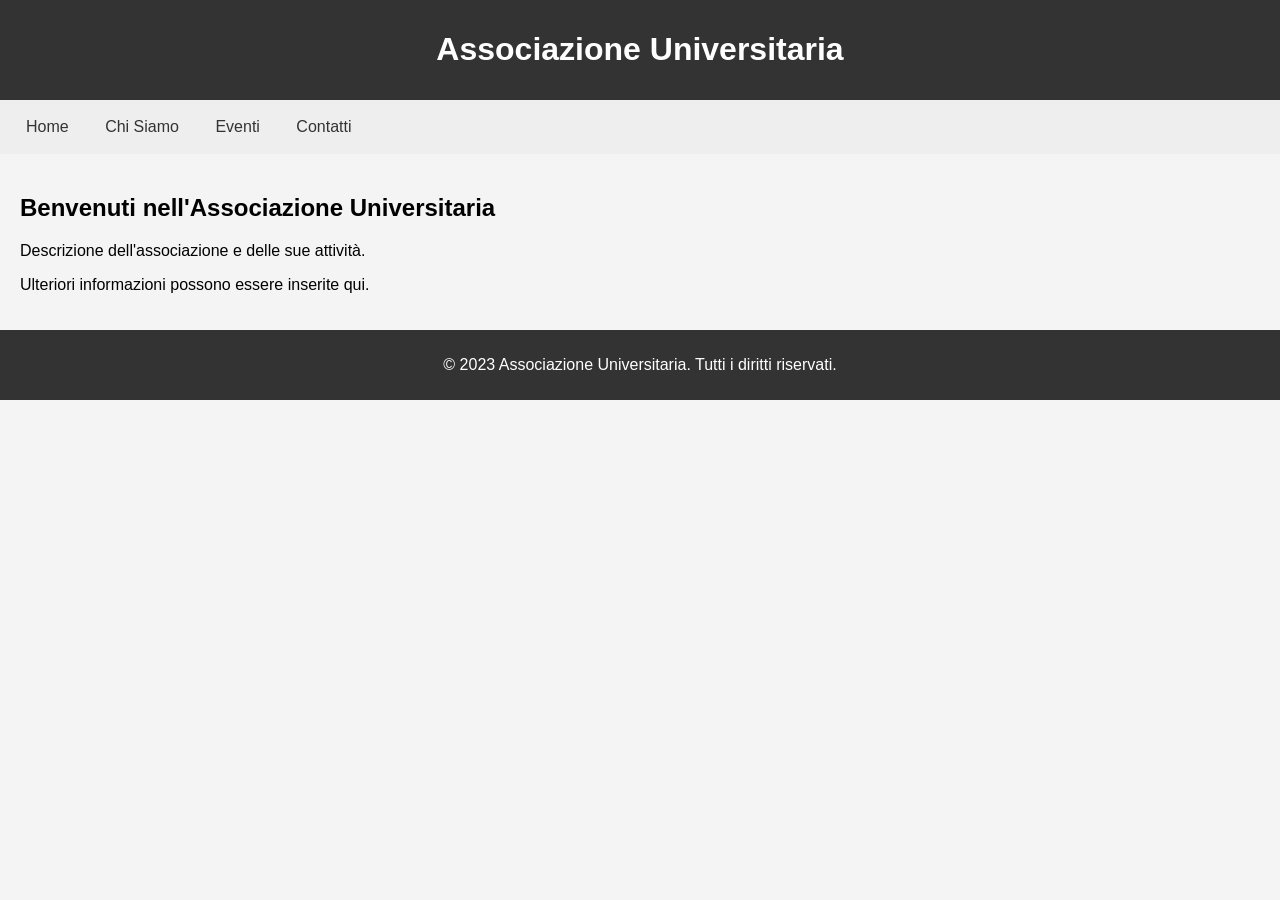
==== index.html @ b2db4883 "Create index.html" ====
<!DOCTYPE html>
<html lang="it">
<head>
    <meta charset="UTF-8">
    <meta name="viewport" content="width=device-width, initial-scale=1.0">
    <title>Associazione Universitaria</title>
    <style>
        body {
            font-family: Arial, sans-serif;
            margin: 0;
            padding: 0;
            background-color: #f4f4f4;
        }
        header {
            background-color: #333;
            color: #fff;
            padding: 10px;
            text-align: center;
        }
        nav {
            background-color: #eee;
            padding: 10px;
        }
        nav a {
            text-decoration: none;
            color: #333;
            padding: 8px 16px;
            display: inline-block;
        }
        section {
            padding: 20px;
        }
        footer {
            background-color: #333;
            color: #fff;
            padding: 10px;
            text-align: center;
        }
    </style>
</head>
<body>

    <header>
        <h1>Associazione Universitaria</h1>
    </header>

    <nav>
        <a href="#">Home</a>
        <a href="#">Chi Siamo</a>
        <a href="#">Eventi</a>
        <a href="#">Contatti</a>
    </nav>

    <section>
        <h2>Benvenuti nell'Associazione Universitaria</h2>
        <p>Descrizione dell'associazione e delle sue attività.</p>
        <p>Ulteriori informazioni possono essere inserite qui.</p>
    </section>

    <footer>
        <p>&copy; 2023 Associazione Universitaria. Tutti i diritti riservati.</p>
    </footer>

</body>
</html>
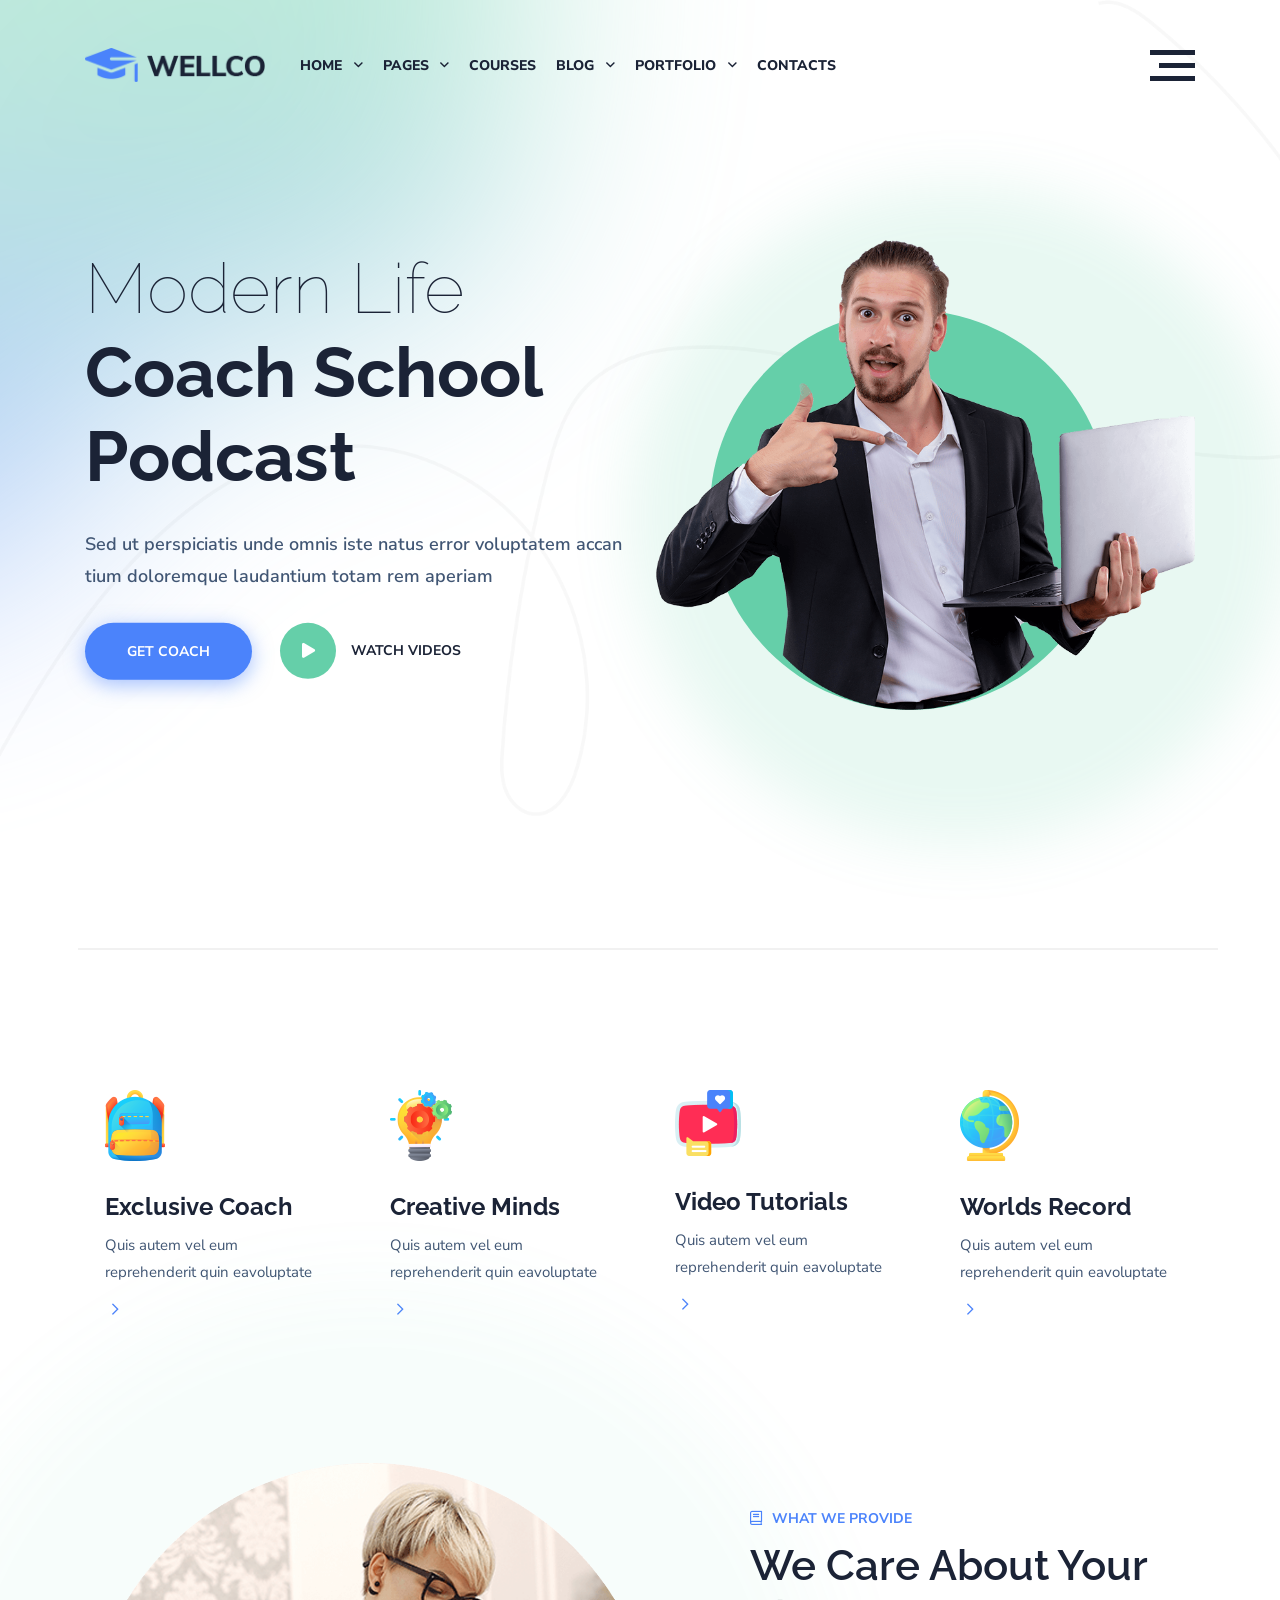
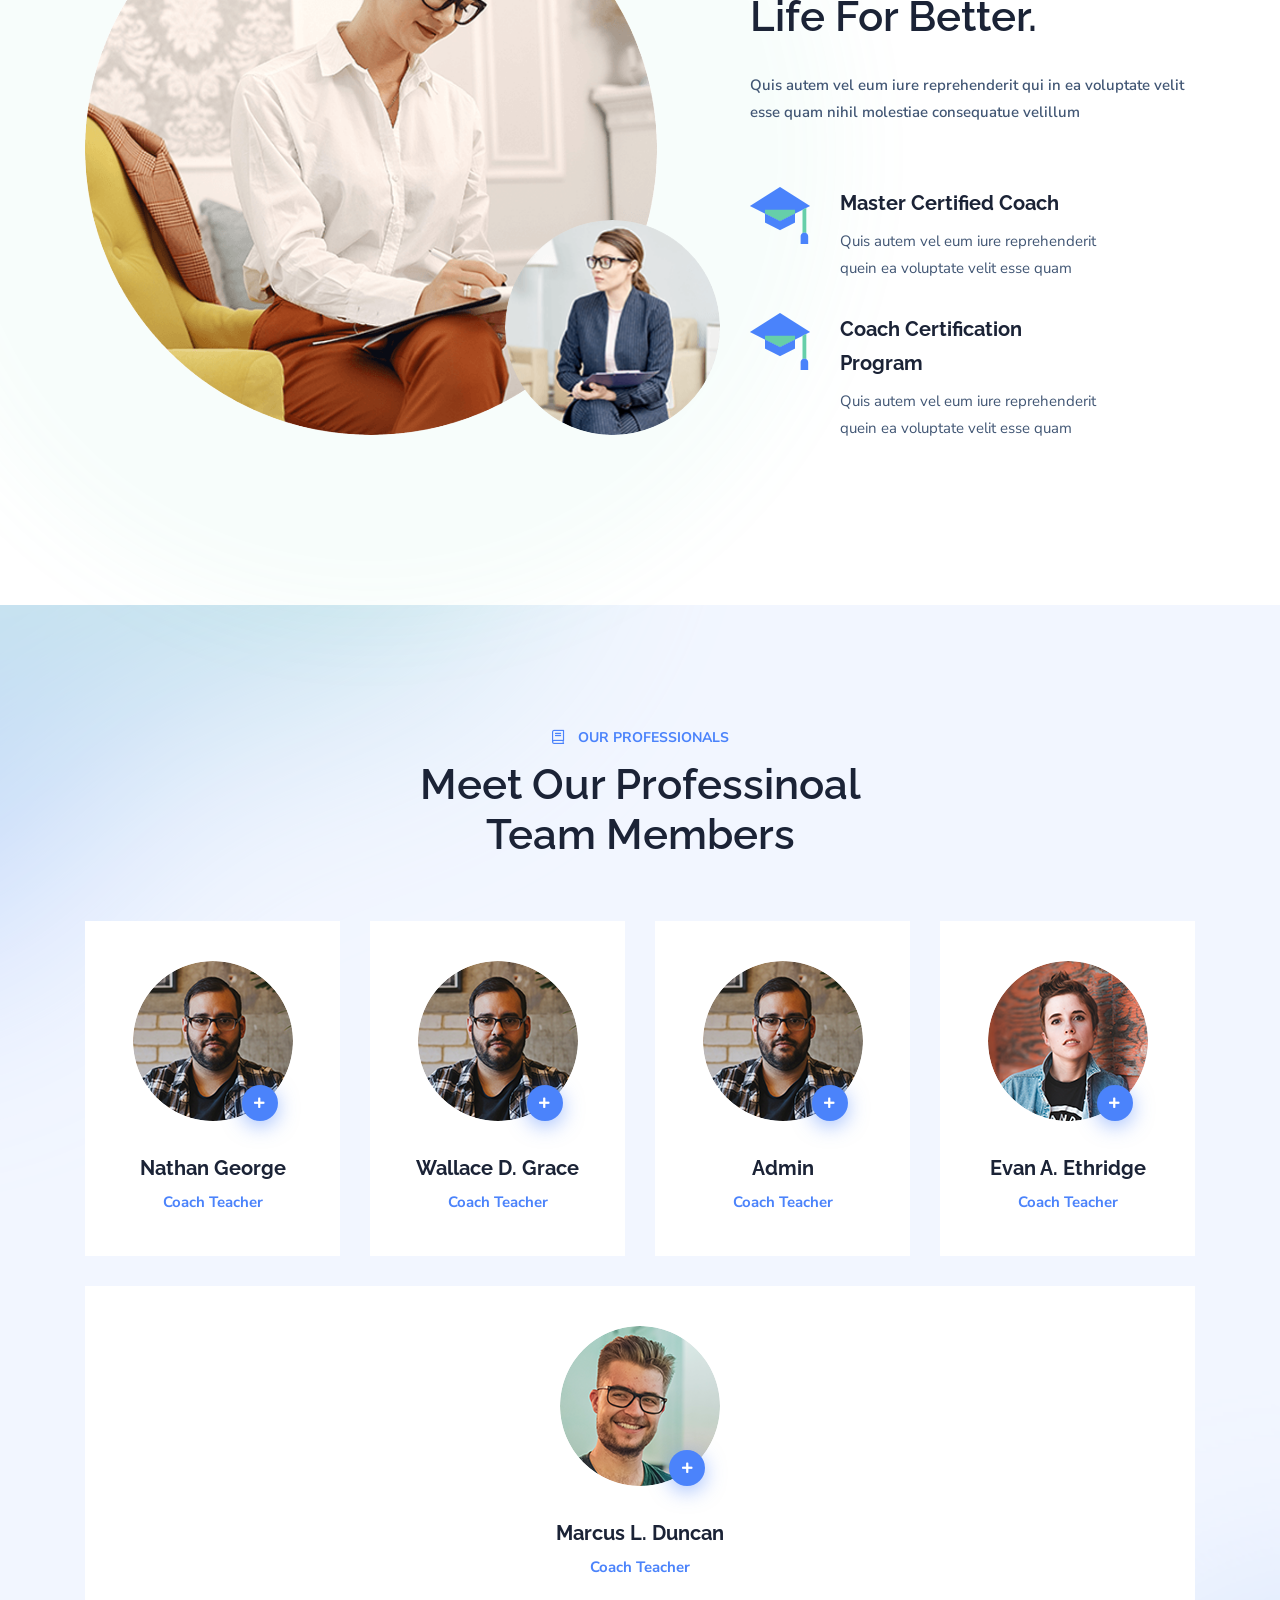
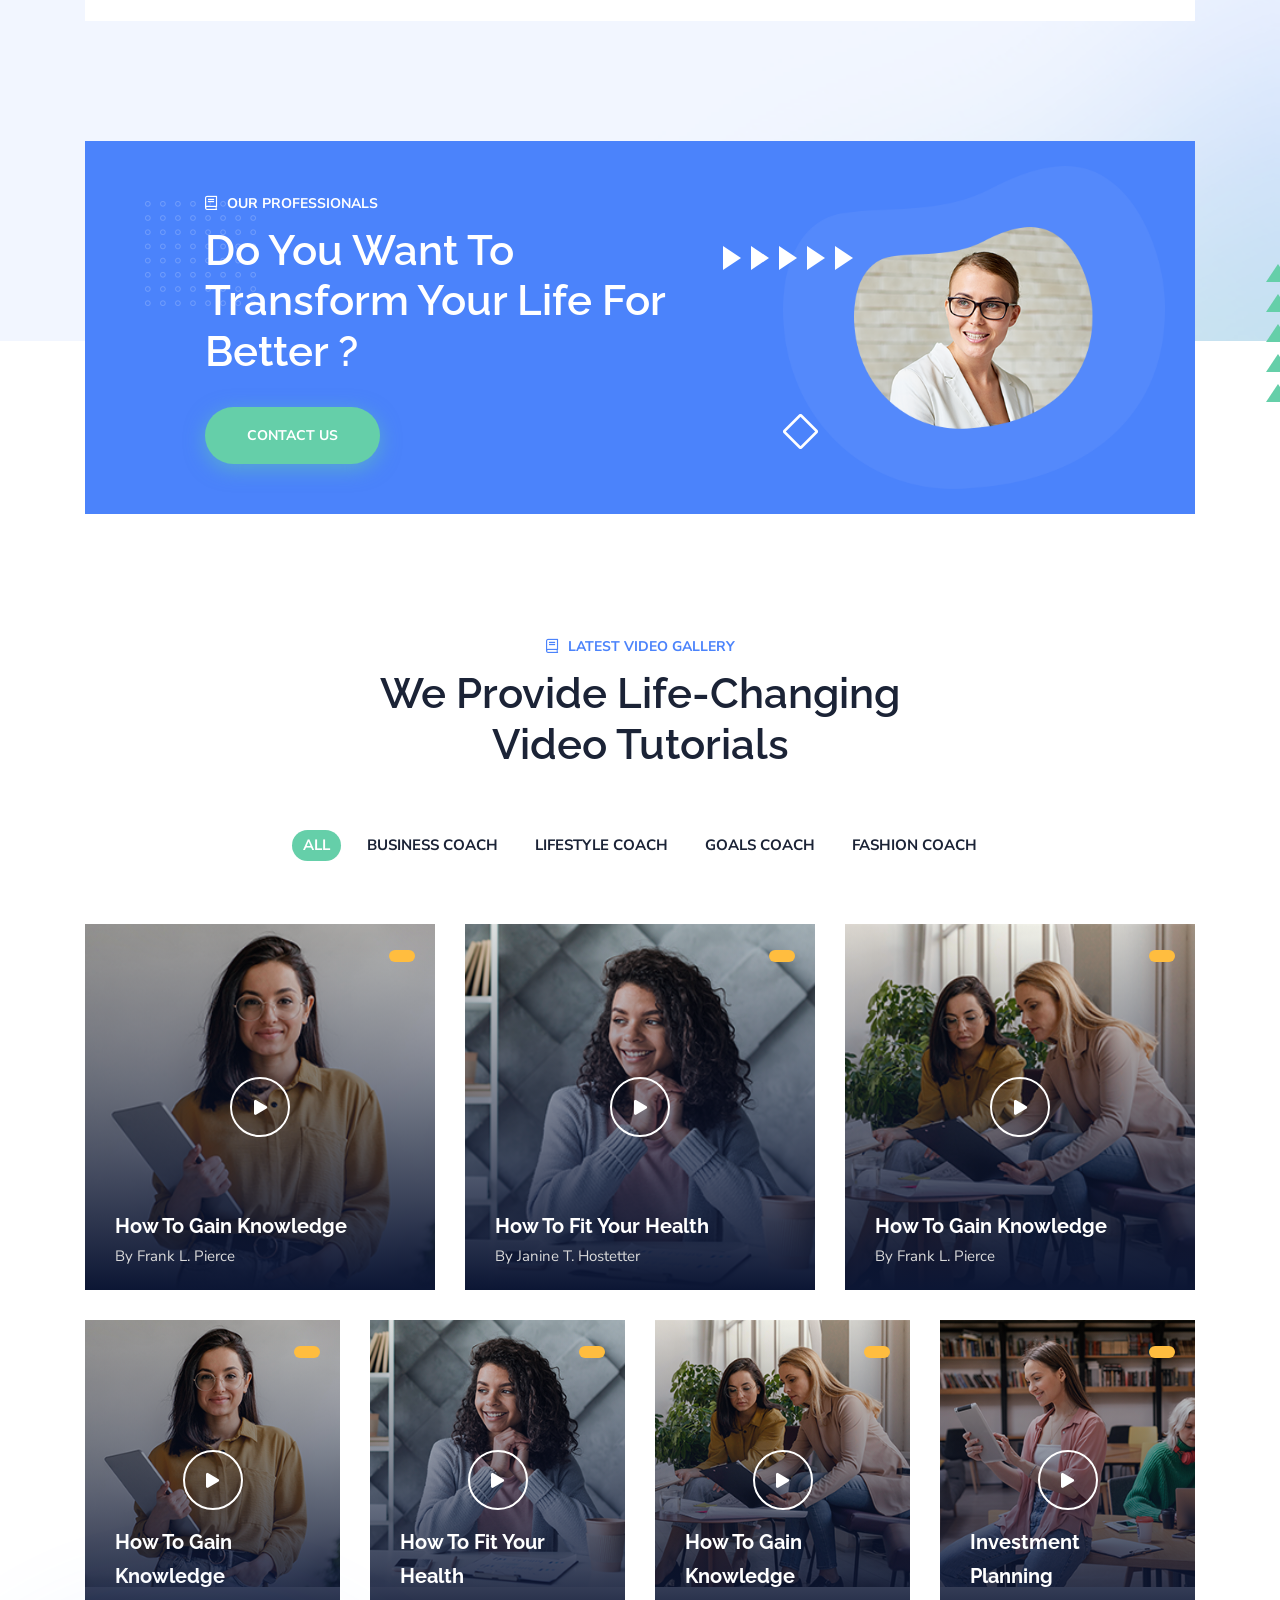
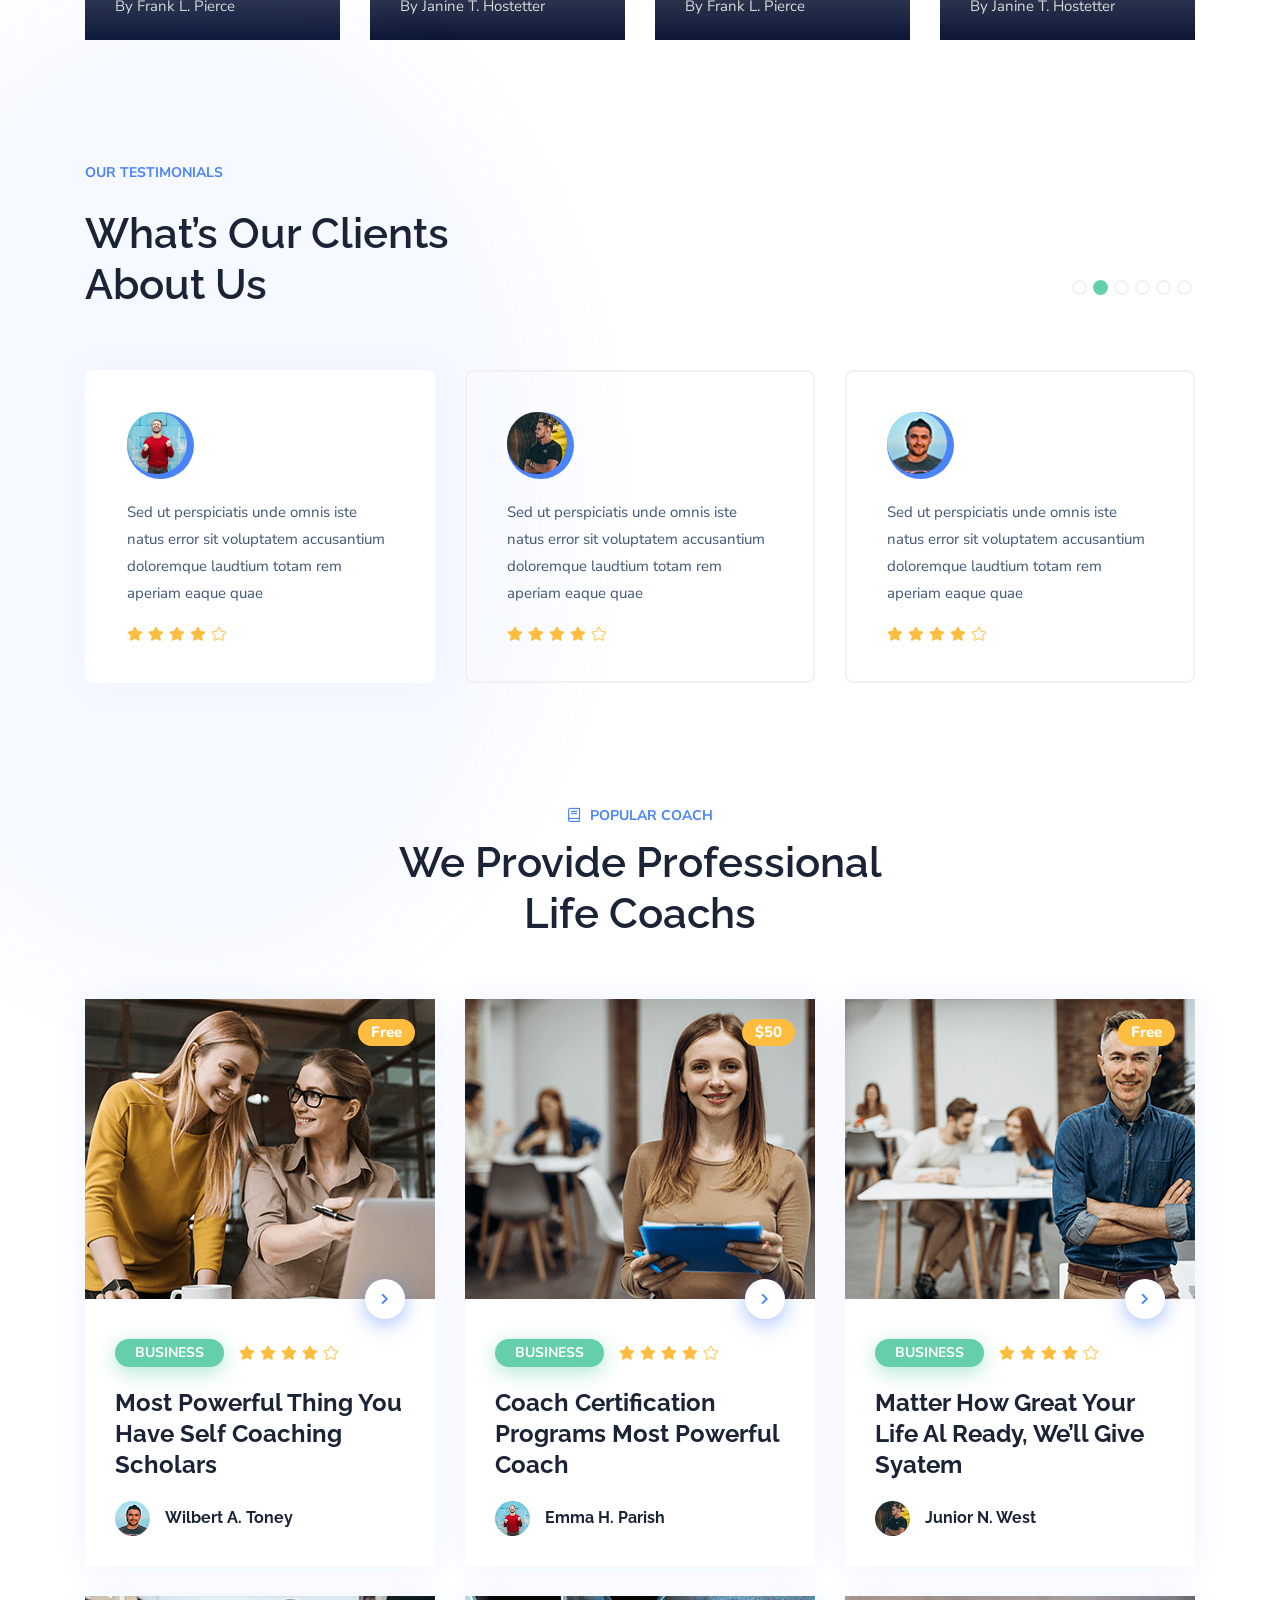
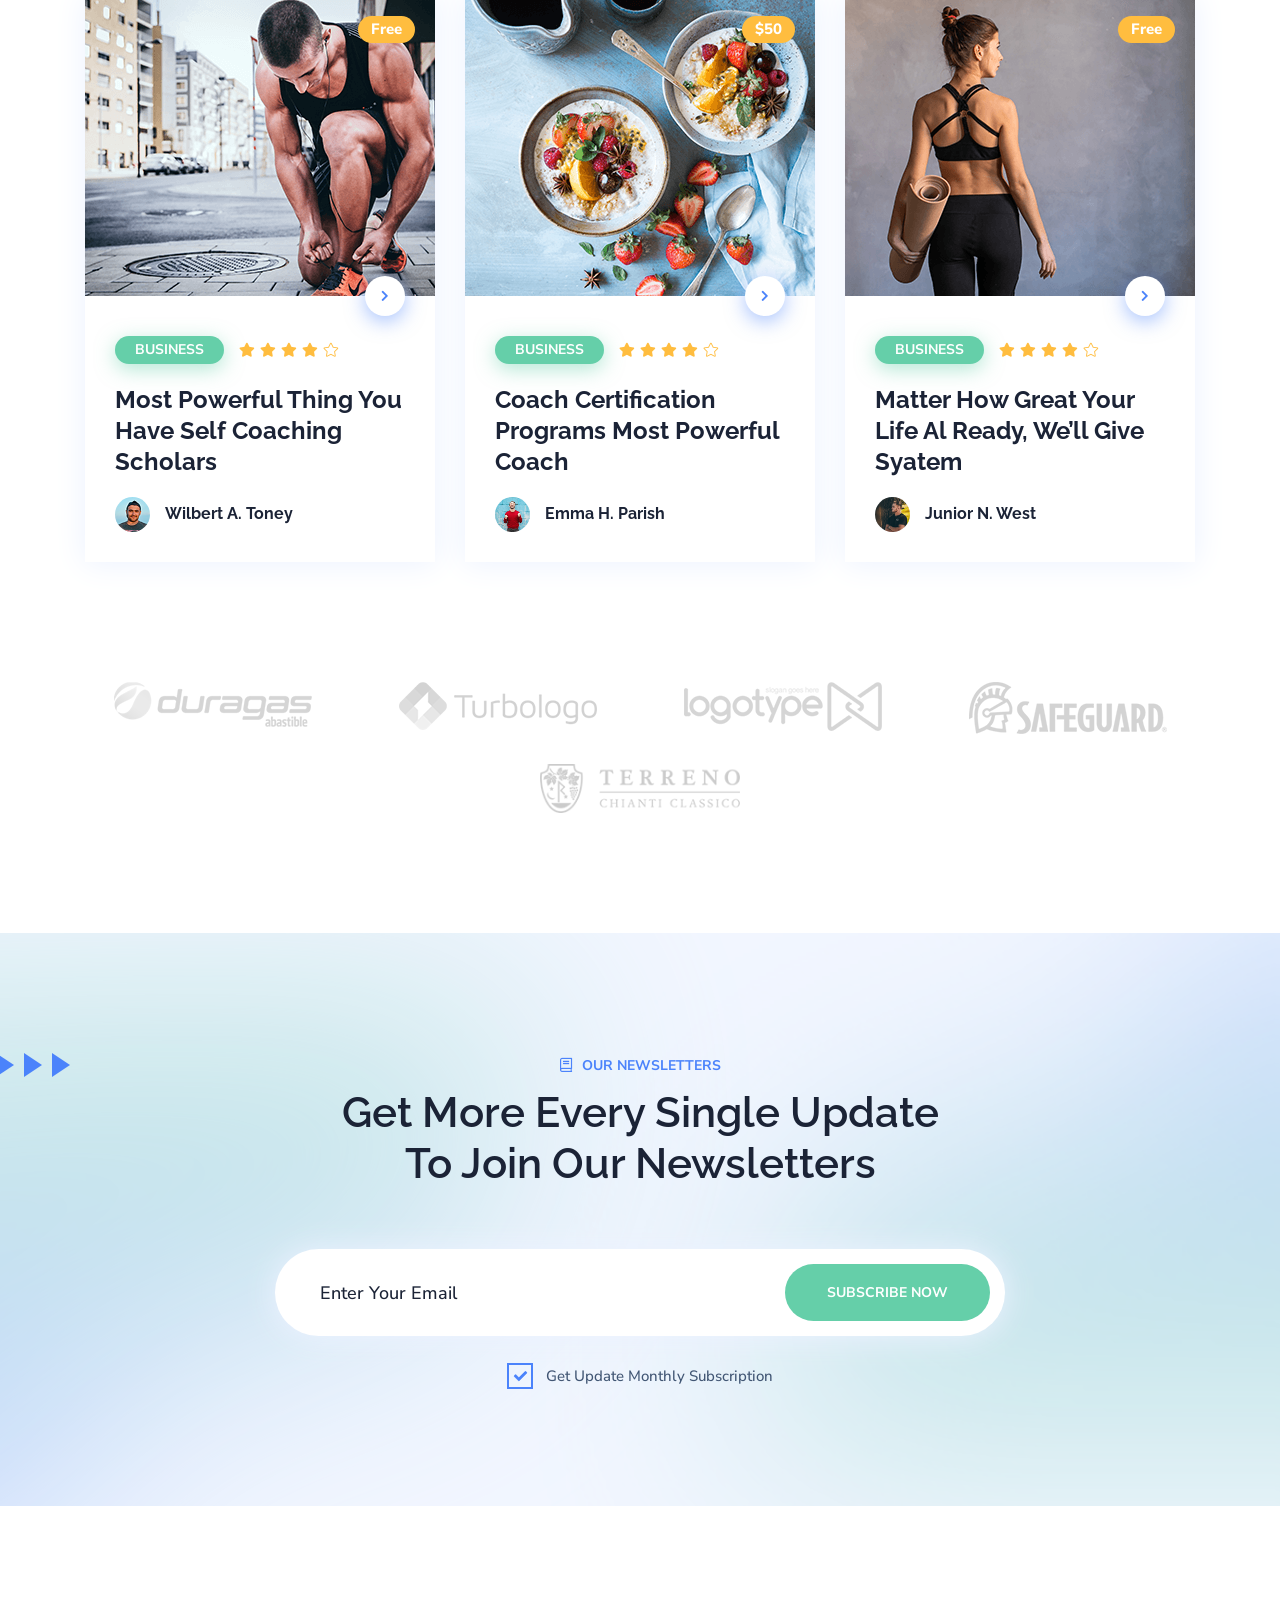
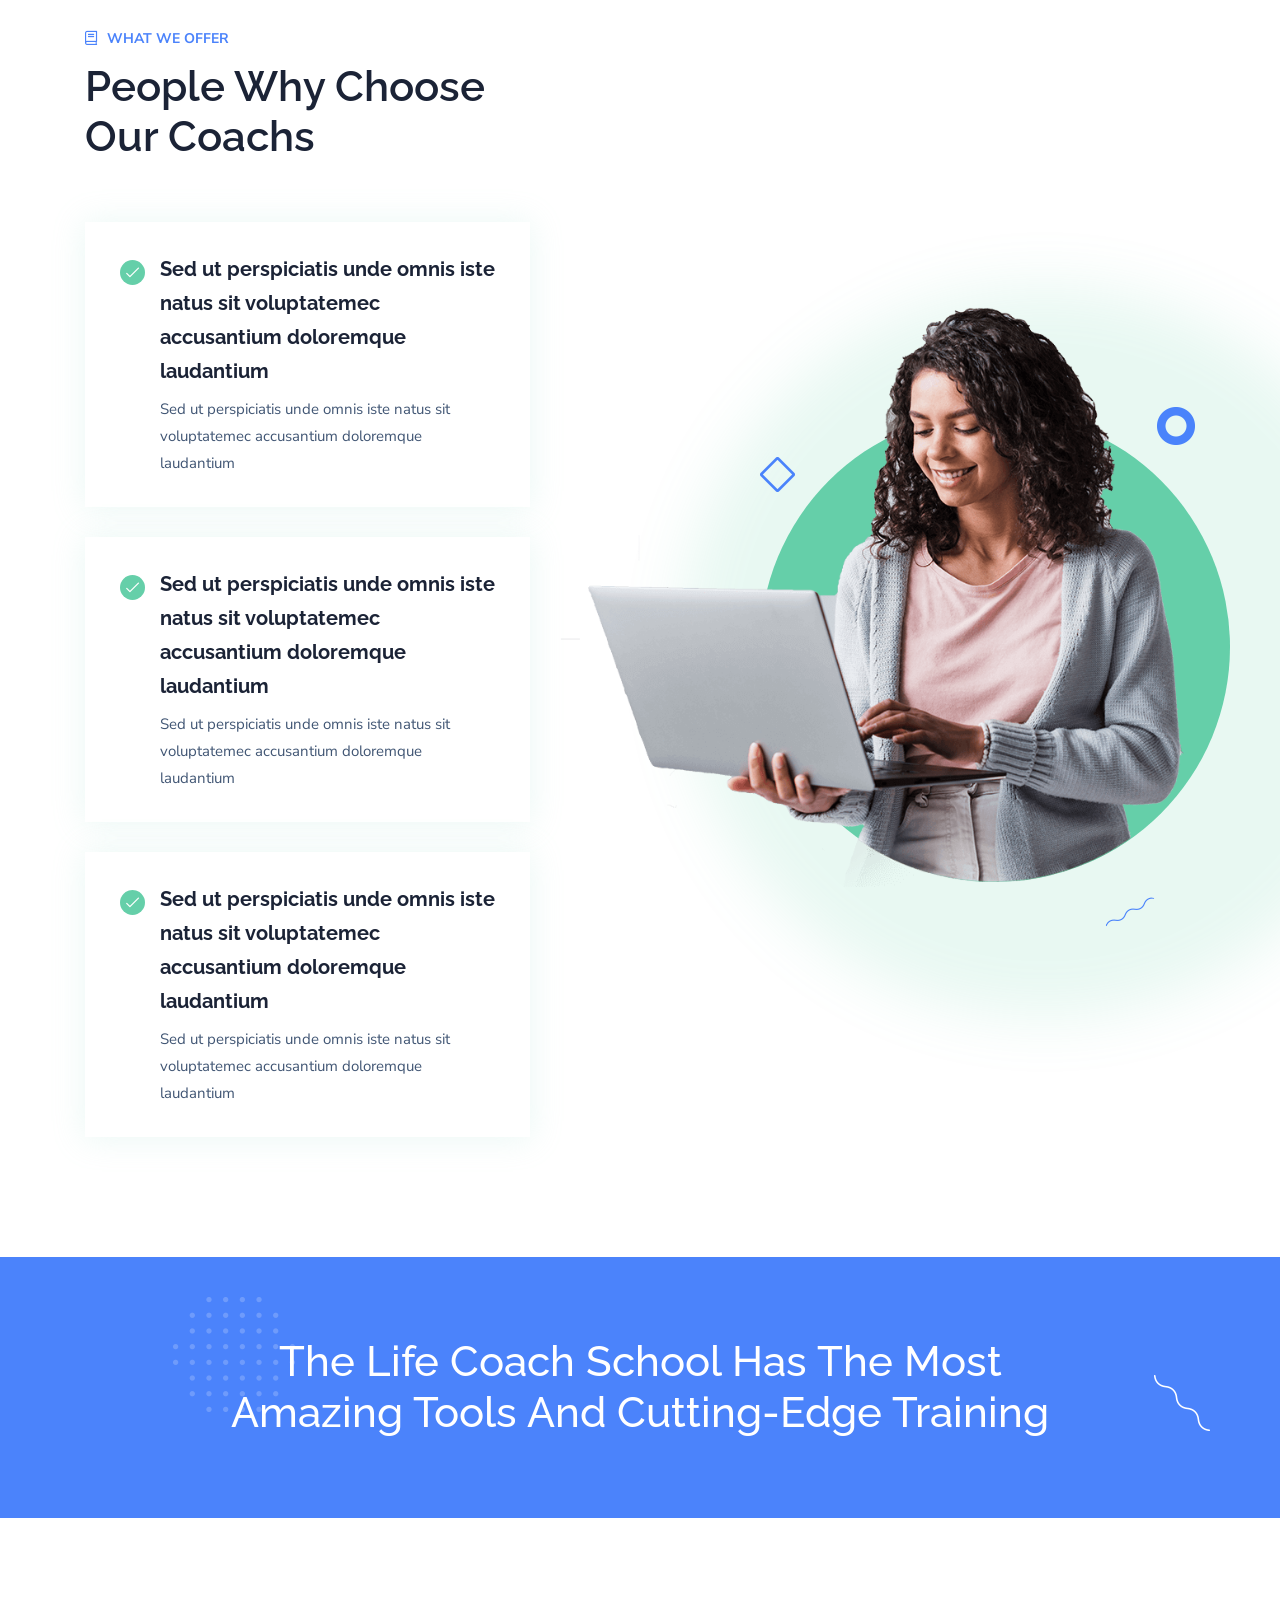
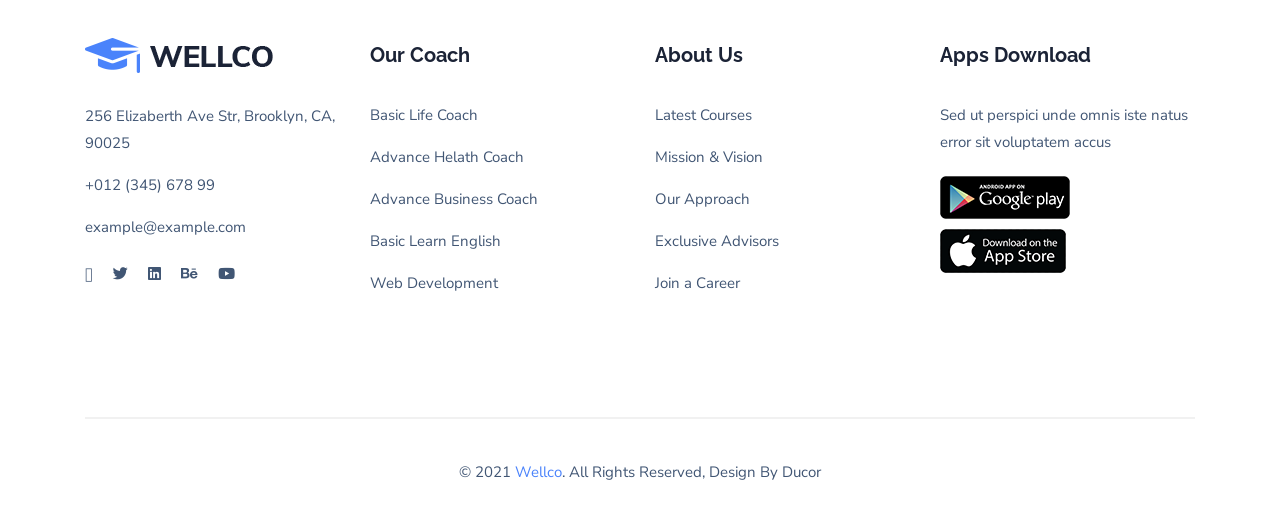
==== commit 097127af: "move some directory to main directory" ====
--- a/index.html
+++ b/index.html
@@ -1,65 +1,1937 @@
-<!DOCTYPE html>
-<html lang="it">
-<head>
-    <meta charset="UTF-8">
-    <meta name="viewport" content="width=device-width, initial-scale=1.0">
-    <title>Associazione Universitaria</title>
-    <style>
-        body {
-            font-family: Arial, sans-serif;
-            margin: 0;
-            padding: 0;
-            background-color: #f4f4f4;
-        }
-        header {
-            background-color: #333;
-            color: #fff;
-            padding: 10px;
-            text-align: center;
-        }
-        nav {
-            background-color: #eee;
-            padding: 10px;
-        }
-        nav a {
-            text-decoration: none;
-            color: #333;
-            padding: 8px 16px;
-            display: inline-block;
-        }
-        section {
-            padding: 20px;
-        }
-        footer {
-            background-color: #333;
-            color: #fff;
-            padding: 10px;
-            text-align: center;
-        }
-    </style>
-</head>
-<body>
-
-    <header>
-        <h1>Associazione Universitaria</h1>
-    </header>
+<!DOCTYPE html><html lang="en"><head>
+   <meta name="viewport" content="width=device-width, initial-scale=1">
+   <link rel="icon" type="image/png" sizes="32x32" href="favicon.ico"><!-- begin _includes/seo.html --><title>Home 1 - Wellco</title>
+<meta name="description" content="">
+
+
+  <meta name="author" content="ducor">
+  
+
+
+<meta property="og:type" content="website">
+<meta property="og:locale" content="en_US">
+<meta property="og:site_name" content="Wellco">
+<meta property="og:title" content="Home 1">
+<meta property="og:url" content="https://wellco-jekyll.netlify.app/">
+
+
+
+
+  <meta property="og:image" content="images/Wellco_Preview.png">
+
+
+
+  <meta name="twitter:site" content="@">
+  <meta name="twitter:title" content="Home 1">
+  <meta name="twitter:description" content="">
+  <meta name="twitter:url" content="https://wellco-jekyll.netlify.app/">
+
+  
+    <meta name="twitter:card" content="summary">
+    
+      <meta name="twitter:image" content="https://wellco-jekyll.netlify.app/assets/Wellco_Preview.png">
+    
+  
+
+  
+
+
+
+
+
+
+
+  
+    <meta property="article:publisher" content="">
+  
+
+  
+    <meta property="fb:app_id" content="">
+  
+
+
+<link rel="canonical" href="https://wellco-jekyll.netlify.app/">
+
+
+
+
+<script type="application/ld+json">
+  {
+    "@context": "https://schema.org",
+    
+      "@type": "Person",
+      "name": null,
+      "url": "https://wellco-jekyll.netlify.app/"
+    
+  }
+</script>
+
+
+  <meta name="google-site-verification" content="">
+
+
+  <meta name="msvalidate.01" content="">
+
+
+
+  <meta name="yandex-verification" content="">
+
+
+  <meta name="naver-site-verification" content="">
+
+
+<!-- end _includes/seo.html -->
+
+   <link href="css/bootstrap.min.css" rel="stylesheet">
+   
+   <link href="css/slick.css" rel="stylesheet">
+   
+   <link href="css/magnific-popup.css" rel="stylesheet">
+   
+   <link href="css/animate.css" rel="stylesheet">
+   
+   <link href="css/flaticon.css" rel="stylesheet">
+   
+   <link href="css/font-awesome.min.css" rel="stylesheet">
+   <link href="css/style.css" rel="stylesheet">
+   
+   <link href="css/responsive.css" rel="stylesheet">   
+   
+   <script src="js/netlify-identity-widget.js" type="text/javascript"></script><script async="" src="https://www.googletagmanager.com/gtag/js?id="></script>
+<script>
+  window['ga-disable-'] = window.doNotTrack === "1" || navigator.doNotTrack === "1" || navigator.doNotTrack === "yes" || navigator.msDoNotTrack === "1";
+  window.dataLayer = window.dataLayer || [];
+  function gtag(){dataLayer.push(arguments);}
+  gtag('js', new Date());
+
+  gtag('config', '');
+</script>
+
+</head><body>
+    <div class="preloader">
+        <img src="images/preloader.svg" alt="preloader">
+    </div>
+    
+<aside class="aside_bar aside_bar_left aside_mobile">
+    <a href="/" class="logo">
+        <img src="images/logo.png" alt="logo">
+    </a>
 
     <nav>
-        <a href="#">Home</a>
-        <a href="#">Chi Siamo</a>
-        <a href="#">Eventi</a>
-        <a href="#">Contatti</a>
-    </nav>
-
-    <section>
-        <h2>Benvenuti nell'Associazione Universitaria</h2>
-        <p>Descrizione dell'associazione e delle sue attività.</p>
-        <p>Ulteriori informazioni possono essere inserite qui.</p>
-    </section>
-
-    <footer>
-        <p>&copy; 2023 Associazione Universitaria. Tutti i diritti riservati.</p>
-    </footer>
-
-</body>
-</html>
+        <ul class="main-menu"><li class="menu-item menu-item-has-children">
+                <a href="#">
+                    Home
+                </a><ul class="sub-menu"><li class="menu-item">
+                        <a href="/index">
+                            Life Coach
+                        </a>
+                    </li><li class="menu-item">
+                        <a href="/index-2">
+                            Health Coach
+                        </a>
+                    </li><li class="menu-item">
+                        <a href="/index-3">
+                            Business Coach
+                        </a>
+                    </li><li class="menu-item menu-item-has-children">
+                <a href="#">
+                    Pages
+                </a><ul class="sub-menu"><li class="menu-item">
+                        <a href="/about">
+                            About Us
+                        </a>
+                    </li><li class="menu-item">
+                        <a href="/about-2">
+                            About Me
+                        </a>
+                    </li><li class="menu-item">
+                        <a href="/events">
+                            Events
+                        </a>
+                    </li><li class="menu-item">
+                        <a href="/videos">
+                            Videos
+                        </a>
+                    </li><li class="menu-item">
+                        <a href="/services">
+                            Services
+                        </a>
+                    </li><li class="menu-item">
+                        <a href="/team">
+                            Team
+                        </a>
+                    </li><li class="menu-item">
+                        <a href="/pricing">
+                            Pricing
+                        </a>
+                    </li><li class="menu-item">
+                        <a href="/testimonials">
+                            Testimonials
+                        </a>
+                    </li><li class="menu-item">
+                        <a href="/faqs">
+                            FAQ's
+                        </a>
+                    </li><li class="menu-item">
+                <a href="/courses">
+                    Courses
+                </a></li><li class="menu-item menu-item-has-children">
+                <a href="/blog">
+                    Blog
+                </a><ul class="sub-menu"><li class="menu-item">
+                        <a href="/blog-grid">
+                            Blog Grid
+                        </a>
+                    </li><li class="menu-item">
+                        <a href="/blog-list">
+                            Blog List
+                        </a>
+                    </li><li class="menu-item">
+                        <a href="/blog-masonry">
+                            Blog Masonry
+                        </a>
+                    </li><li class="menu-item menu-item-has-children">
+                <a href="#">
+                    Portfolio
+                </a><ul class="sub-menu"><li class="menu-item">
+                        <a href="/portfolio-grid">
+                            Portfolio Grid
+                        </a>
+                    </li><li class="menu-item">
+                        <a href="/portfolio-gallery">
+                            Portfolio Gallery
+                        </a>
+                    </li><li class="menu-item">
+                        <a href="/portfolio-masonry">
+                            Portfolio Masonry
+                        </a>
+                    </li><li class="menu-item">
+                <a href="/contact">
+                    Contacts
+                </a></li></ul>
+    </li></ul></li></ul></li></ul></li></ul></nav>
+</aside>
+
+
+<div class="aside-overlay trigger-left">
+</div>
+
+
+<aside class="aside_bar aside_bar_right aside_canvas">
+    <a href="/" class="logo pl-0">
+        <img src="images/logo.png" alt="logo">
+    </a>
+    <p>Sed ut perspiciatis unde omnis iste natus error voluptatem accan tium doloremque laudantium totam rem aperiam</p>
+    <div class="sidebar">
+        <div class="sidebar_widget recent_widgets">
+            <h5 class="widget_title">
+                Popular Courses
+            </h5>
+            <ul><li>
+                    <div class="image">
+                        <img src="images/1.jpg" alt="img" class="image-fit">
+                    </div>
+                    <div class="text">
+                        <h6 class="mb-0">
+                            <a href="#">
+                                Most Powerful Thing You Have Self Coaching Scholars
+                            </a>
+                        </h6>
+                        <p class="mb-0">
+                            <strong>
+                                By
+                            </strong>
+                            <a href="#">
+                                John Foerster
+                            </a>
+                        </p>
+                    </div>
+                </li><li>
+                    <div class="image">
+                        <img src="images/2.jpg" alt="img" class="image-fit">
+                    </div>
+                    <div class="text">
+                        <h6 class="mb-0">
+                            <a href="#">
+                                Coach Certification Programs Most Powerful Coach
+                            </a>
+                        </h6>
+                        <p class="mb-0">
+                            <strong>
+                                By
+                            </strong>
+                            <a href="#">
+                                John Foerster
+                            </a>
+                        </p>
+                    </div>
+                </li><li>
+                    <div class="image">
+                        <img src="images/3.jpg" alt="img" class="image-fit">
+                    </div>
+                    <div class="text">
+                        <h6 class="mb-0">
+                            <a href="#">
+                                Matter How Great Your Life Al Ready, We’ll Give Syatem
+                            </a>
+                        </h6>
+                        <p class="mb-0">
+                            <strong>
+                                By
+                            </strong>
+                            <a href="#">
+                                John Foerster
+                            </a>
+                        </p>
+                    </div>
+                </li><li>
+                    <div class="image">
+                        <img src="images/4_1.jpg" alt="img" class="image-fit">
+                    </div>
+                    <div class="text">
+                        <h6 class="mb-0">
+                            <a href="#">
+                                Most Powerful Thing You Have Self Coaching Scholars
+                            </a>
+                        </h6>
+                        <p class="mb-0">
+                            <strong>
+                                By
+                            </strong>
+                            <a href="#">
+                                John Foerster
+                            </a>
+                        </p>
+                    </div>
+                </li><li>
+                    <div class="image">
+                        <img src="images/5.jpg" alt="img" class="image-fit">
+                    </div>
+                    <div class="text">
+                        <h6 class="mb-0">
+                            <a href="#">
+                                Coach Certification Programs Most Powerful Coach
+                            </a>
+                        </h6>
+                        <p class="mb-0">
+                            <strong>
+                                By
+                            </strong>
+                            <a href="#">
+                                John Foerster
+                            </a>
+                        </p>
+                    </div>
+                </li><li>
+                    <div class="image">
+                        <img src="images/6_1.jpg" alt="img" class="image-fit">
+                    </div>
+                    <div class="text">
+                        <h6 class="mb-0">
+                            <a href="#">
+                                Matter How Great Your Life Al Ready, We’ll Give Syatem
+                            </a>
+                        </h6>
+                        <p class="mb-0">
+                            <strong>
+                                By
+                            </strong>
+                            <a href="#">
+                                John Foerster
+                            </a>
+                        </p>
+                    </div>
+                </li><li>
+                    <div class="image">
+                        <img src="images/7.jpg" alt="img" class="image-fit">
+                    </div>
+                    <div class="text">
+                        <h6 class="mb-0">
+                            <a href="#">
+                                Most Powerful Thing You Have Self Coaching Scholars
+                            </a>
+                        </h6>
+                        <p class="mb-0">
+                            <strong>
+                                By
+                            </strong>
+                            <a href="#">
+                                John Foerster
+                            </a>
+                        </p>
+                    </div>
+                </li><li>
+                    <div class="image">
+                        <img src="images/8.jpg" alt="img" class="image-fit">
+                    </div>
+                    <div class="text">
+                        <h6 class="mb-0">
+                            <a href="#">
+                                Coach Certification Programs Most Powerful Coach
+                            </a>
+                        </h6>
+                        <p class="mb-0">
+                            <strong>
+                                By
+                            </strong>
+                            <a href="#">
+                                John Foerster
+                            </a>
+                        </p>
+                    </div>
+                </li><li>
+                    <div class="image">
+                        <img src="images/2.jpg" alt="img" class="image-fit">
+                    </div>
+                    <div class="text">
+                        <h6 class="mb-0">
+                            <a href="#">
+                                Matter How Great Your Life Al Ready, We’ll Give Syatem
+                            </a>
+                        </h6>
+                        <p class="mb-0">
+                            <strong>
+                                By
+                            </strong>
+                            <a href="#">
+                                John Foerster
+                            </a>
+                        </p>
+                    </div>
+                </li><li>
+                    <div class="image">
+                        <img src="images/8_1.jpg" alt="img" class="image-fit">
+                    </div>
+                    <div class="text">
+                        <h6 class="mb-0">
+                            <a href="#">
+                                Matter How Great Your Life Al Ready, We’ll Give Syatem
+                            </a>
+                        </h6>
+                        <p class="mb-0">
+                            <strong>
+                                By
+                            </strong>
+                            <a href="#">
+                                John Foerster
+                            </a>
+                        </p>
+                    </div>
+                </li><li>
+                    <div class="image">
+                        <img src="images/9.jpg" alt="img" class="image-fit">
+                    </div>
+                    <div class="text">
+                        <h6 class="mb-0">
+                            <a href="#">
+                                Matter How Great Your Life Al Ready, We’ll Give Syatem
+                            </a>
+                        </h6>
+                        <p class="mb-0">
+                            <strong>
+                                By
+                            </strong>
+                            <a href="#">
+                                John Foerster
+                            </a>
+                        </p>
+                    </div>
+                </li></ul>
+        </div>
+    </div>
+</aside>
+
+
+<div class="aside-overlay trigger-right">
+</div>
+
+
+<header class="header header-absolute can-sticky">
+    <div class="container">
+        <div class="nav_warp">
+            <nav>
+                <div class="logo">
+                    <a href="/">
+                        <img src="images/logo.png" alt="logo" class="image-fit">
+                    </a>
+                </div>
+                <ul class="main-menu"><li class="menu-item menu-item-has-children">
+                        <a href="#">
+                            Home
+                        </a><ul class="sub-menu"><li class="menu-item">
+                                <a href="/index">
+                                    Life Coach
+                                </a>
+                            </li><li class="menu-item">
+                                <a href="/index-2">
+                                    Health Coach
+                                </a>
+                            </li><li class="menu-item">
+                                <a href="/index-3">
+                                    Business Coach
+                                </a>
+                            </li></ul></li><li class="menu-item menu-item-has-children">
+                        <a href="#">
+                            Pages
+                        </a><ul class="sub-menu"><li class="menu-item">
+                                <a href="/about">
+                                    About Us
+                                </a>
+                            </li><li class="menu-item">
+                                <a href="/about-2">
+                                    About Me
+                                </a>
+                            </li><li class="menu-item">
+                                <a href="/events">
+                                    Events
+                                </a>
+                            </li><li class="menu-item">
+                                <a href="/videos">
+                                    Videos
+                                </a>
+                            </li><li class="menu-item">
+                                <a href="/services">
+                                    Services
+                                </a>
+                            </li><li class="menu-item">
+                                <a href="/team">
+                                    Team
+                                </a>
+                            </li><li class="menu-item">
+                                <a href="/pricing">
+                                    Pricing
+                                </a>
+                            </li><li class="menu-item">
+                                <a href="/testimonials">
+                                    Testimonials
+                                </a>
+                            </li><li class="menu-item">
+                                <a href="/faqs">
+                                    FAQ's
+                                </a>
+                            </li></ul></li><li class="menu-item">
+                        <a href="/courses">
+                            Courses
+                        </a></li><li class="menu-item menu-item-has-children">
+                        <a href="/blog">
+                            Blog
+                        </a><ul class="sub-menu"><li class="menu-item">
+                                <a href="/blog-grid">
+                                    Blog Grid
+                                </a>
+                            </li><li class="menu-item">
+                                <a href="/blog-list">
+                                    Blog List
+                                </a>
+                            </li><li class="menu-item">
+                                <a href="/blog-masonry">
+                                    Blog Masonry
+                                </a>
+                            </li></ul></li><li class="menu-item menu-item-has-children">
+                        <a href="#">
+                            Portfolio
+                        </a><ul class="sub-menu"><li class="menu-item">
+                                <a href="/portfolio-grid">
+                                    Portfolio Grid
+                                </a>
+                            </li><li class="menu-item">
+                                <a href="/portfolio-gallery">
+                                    Portfolio Gallery
+                                </a>
+                            </li><li class="menu-item">
+                                <a href="/portfolio-masonry">
+                                    Portfolio Masonry
+                                </a>
+                            </li></ul></li><li class="menu-item">
+                        <a href="/contact">
+                            Contacts
+                        </a></li></ul>
+            </nav>
+
+            <div class="head_actions">
+                <button type="button" class="head_trigger desktop_trigger">
+                    <span></span>
+                    <span></span>
+                    <span></span>
+                </button>
+
+                <button type="button" class="head_trigger mobile_trigger">
+                    <span></span>
+                    <span></span>
+                    <span></span>
+                </button>
+            </div>
+        </div>
+    </div>
+</header>
+
+
+
+<div class="banner relative z-1">
+    
+    <img src="images/element_1_1.png" class="element_1" alt="Element">
+    <img src="images/element_line.png" class="element_line" alt="Element Line">
+
+    <div class="transform-center">
+        <div class="container">
+            <div class="row align-items-center">
+                <div class="col-lg-6">
+                    <div class="text_box">
+                        <h1 class="title wow fadeInUp" data-wow-delay=".30ms">
+                            <span>
+Modern Life
+</span>
+ Coach School Podcast
+                        </h1>
+
+                        <p class="wow fadeInUp" data-wow-delay=".40ms">
+                            Sed ut perspiciatis unde omnis iste natus error voluptatem accan tium doloremque laudantium totam rem aperiam
+                        </p>
+
+                        <a class="thm-btn bg-thm-color-two thm-color-two-shadow btn-rounded mr-4 mb-4 wow fadeInRight" data-wow-delay=".50ms" href="/about-2">
+                            Get Coach 
+                        </a>
+
+                        <a href="https://www.youtube.com/watch?v=TKnufs85hXk" class="video_btn video_text popup-youtube mb-4 wow fadeInRight" data-wow-delay=".70ms">
+                            <i class="fas fa-play video_icon bg-thm-color-three"></i> 
+                            <span>Watch Videos</span>
+                        </a>
+
+                    </div>
+                </div>
+
+                <div class="col-lg-6">
+                    <div class="image_box relative wow fadeInRight" data-wow-delay=".80ms">
+                        <img src="images/banner_img.png" alt="img" class="image-fit">
+                        <span class="bg-thm-color-three circle_element"></span>
+                    </div>
+                </div>
+            </div>
+        </div>
+    </div>
+    <div class="bottom-line container"></div>
+</div>
+
+
+
+<section class="section-padding">
+    <div class="container">
+        <div class="row">
+            
+            <div class="col-lg-3 col-md-6">
+                <div class="features_box wow fadeInUp" data-wow-delay=".3s">
+                    <div class="icon">
+                        <img src="images/icon_1.png" alt="img">
+                    </div>
+                    <h5>Exclusive Coach</h5>
+                    <p>Quis autem vel eum reprehenderit quin eavoluptate</p>
+                    <a href="/services">
+                        <span>
+                            Read More
+                        </span>
+                        <i class="fal fa-chevron-right"></i>
+                    </a>
+                </div>
+            </div>
+            
+            <div class="col-lg-3 col-md-6">
+                <div class="features_box wow fadeInUp" data-wow-delay=".3s">
+                    <div class="icon">
+                        <img src="images/icon_2.png" alt="img">
+                    </div>
+                    <h5>Creative Minds</h5>
+                    <p>Quis autem vel eum reprehenderit quin eavoluptate</p>
+                    <a href="/services">
+                        <span>
+                            Read More
+                        </span>
+                        <i class="fal fa-chevron-right"></i>
+                    </a>
+                </div>
+            </div>
+            
+            <div class="col-lg-3 col-md-6">
+                <div class="features_box wow fadeInUp" data-wow-delay=".3s">
+                    <div class="icon">
+                        <img src="images/icon_3.png" alt="img">
+                    </div>
+                    <h5>Video Tutorials</h5>
+                    <p>Quis autem vel eum reprehenderit quin eavoluptate</p>
+                    <a href="/services">
+                        <span>
+                            Read More
+                        </span>
+                        <i class="fal fa-chevron-right"></i>
+                    </a>
+                </div>
+            </div>
+            
+            <div class="col-lg-3 col-md-6">
+                <div class="features_box wow fadeInUp" data-wow-delay=".3s">
+                    <div class="icon">
+                        <img src="images/icon_4.png" alt="img">
+                    </div>
+                    <h5>Worlds Record</h5>
+                    <p>Quis autem vel eum reprehenderit quin eavoluptate</p>
+                    <a href="/services">
+                        <span>
+                            Read More
+                        </span>
+                        <i class="fal fa-chevron-right"></i>
+                    </a>
+                </div>
+            </div>
+            
+        </div>
+    </div>
+</section>
+
+
+
+<section class="section-padding pt-0 about">
+    <div class="container">
+        <div class="row align-items-center">
+            <div class="col-xl-7 col-lg-6">
+                <div class="image_box wow fadeInLeft">
+                    <img src="images/image_1.jpg" alt="img" class="image-fit image_1 rounded-circle">
+                    <img src="images/image_2.jpg" alt="img" class="image-fit image_2 rounded-circle">
+                </div>
+
+            </div>
+
+            <div class="col-xl-5 col-lg-6">
+                <div class="section-title left-align wow fadeInUp">
+                    <p class="subtitle"><i class="fal fa-book"></i>What We Provide</p>
+                    <h3 class="title">We Care About Your Life For Better.</h3>
+                    <p>Quis autem vel eum iure reprehenderit qui in ea voluptate velit esse quam nihil molestiae consequatue velillum</p>
+                </div>
+
+                <ul class="about_list">
+                    <li class=" wow fadeInDown">
+                        <div class="icon">
+                            <img src="images/icon_5.png" alt="img" class="image-fit">
+                        </div>
+                        <div class="text">
+                            <h6 class="mb-2">Master Certified Coach</h6>
+                            <p class="mb-0">Quis autem vel eum iure reprehenderit quein ea voluptate velit esse quam</p>
+                        </div>
+                    </li>
+
+                    <li class=" wow fadeInDown">
+                        <div class="icon">
+                            <img src="images/icon_5.png" alt="img" class="image-fit">
+                        </div>
+                        <div class="text">
+                            <h6 class="mb-2">Coach Certification Program</h6>
+                            <p class="mb-0">Quis autem vel eum iure reprehenderit quein ea voluptate velit esse quam</p>
+                        </div>
+                    </li>
+                </ul>
+            </div>
+        </div>
+    </div>
+</section>
+
+
+
+<section class="section-padding bg-thm-color-two-gradient z-1 team_main_wrap pb-extra">
+    <img src="images/element_1.png" class="element_1" alt="Element">
+    <img src="images/element_2.png" class="element_2" alt="Element">
+
+    <div class="container">
+        <div class="row">
+            <div class="col-12">
+                <div class="section-title wow fadeInDown">
+                    <p class="subtitle">
+                        <i class="fal fa-book"></i>
+                        Our Professionals
+                    </p>
+                    <h3 class="title">Meet Our Professinoal Team Members</h3>
+                </div>
+            </div>
+        </div>
+
+        <div class="row">
+            
+            <div class="col-lg col-md-6">
+                <div class="team_block wow fadeInUp" data-wow-delay=".3s">
+                    <div class="team_img">
+                        <img src="images/1_1.jpg" alt="" class="image-fit">
+                        <a href="" class="thm-btn bg-thm-color-two thm-color-two-shadow btn-circle link">
+                            <i class="fal fa-plus"> </i>
+                        </a>
+                    </div>
+
+                    <h6 class="mb-1"> 
+                        <a href="">Nathan George</a>
+                    </h6>
+                    <p class="thm-color-two mb-0 font-weight-bold">
+                        Coach Teacher
+                    </p>
+                </div>
+            </div>
+            
+            <div class="col-lg col-md-6">
+                <div class="team_block wow fadeInUp" data-wow-delay=".3s">
+                    <div class="team_img">
+                        <img src="images/1_1.jpg" alt="" class="image-fit">
+                        <a href="" class="thm-btn bg-thm-color-two thm-color-two-shadow btn-circle link">
+                            <i class="fal fa-plus"> </i>
+                        </a>
+                    </div>
+
+                    <h6 class="mb-1"> 
+                        <a href="">Wallace D. Grace</a>
+                    </h6>
+                    <p class="thm-color-two mb-0 font-weight-bold">
+                        Coach Teacher
+                    </p>
+                </div>
+            </div>
+            
+            <div class="col-lg col-md-6">
+                <div class="team_block wow fadeInUp" data-wow-delay=".3s">
+                    <div class="team_img">
+                        <img src="images/1_1.jpg" alt="" class="image-fit">
+                        <a href="" class="thm-btn bg-thm-color-two thm-color-two-shadow btn-circle link">
+                            <i class="fal fa-plus"> </i>
+                        </a>
+                    </div>
+
+                    <h6 class="mb-1"> 
+                        <a href="">Admin</a>
+                    </h6>
+                    <p class="thm-color-two mb-0 font-weight-bold">
+                        Coach Teacher
+                    </p>
+                </div>
+            </div>
+            
+            <div class="col-lg col-md-6">
+                <div class="team_block wow fadeInUp" data-wow-delay=".3s">
+                    <div class="team_img">
+                        <img src="images/2_1.jpg" alt="" class="image-fit">
+                        <a href="" class="thm-btn bg-thm-color-two thm-color-two-shadow btn-circle link">
+                            <i class="fal fa-plus"> </i>
+                        </a>
+                    </div>
+
+                    <h6 class="mb-1"> 
+                        <a href="">Evan A. Ethridge</a>
+                    </h6>
+                    <p class="thm-color-two mb-0 font-weight-bold">
+                        Coach Teacher
+                    </p>
+                </div>
+            </div>
+            
+            <div class="col-lg col-md-6">
+                <div class="team_block wow fadeInUp" data-wow-delay=".3s">
+                    <div class="team_img">
+                        <img src="images/3_1.jpg" alt="" class="image-fit">
+                        <a href="" class="thm-btn bg-thm-color-two thm-color-two-shadow btn-circle link">
+                            <i class="fal fa-plus"> </i>
+                        </a>
+                    </div>
+
+                    <h6 class="mb-1"> 
+                        <a href="">Marcus L. Duncan</a>
+                    </h6>
+                    <p class="thm-color-two mb-0 font-weight-bold">
+                        Coach Teacher
+                    </p>
+                </div>
+            </div>
+            
+        </div>
+    </div>
+</section>
+
+
+
+<div class="cta_box">
+    <div class="container relative z-1">
+        <div class="bg-thm-color-two cta_box_inner z-1 mt-negative">
+            <img src="images/shape.png" alt="shape" class="shape_1 zoom-fade">
+
+            <div class="row justify-content-between align-items-center">
+                <div class="col-lg-6">
+                    <div class="text_block wow fadeInLeft">
+                        <div class="section-title left-align white">
+                            <p class="subtitle"><i class="fal fa-book"></i>Our Professionals</p>
+
+                            <h3 class="title">Do You Want to Transform Your Life For Better ?</h3>
+
+                            <a href="" class="thm-btn bg-thm-color-three thm-color-three-shadow btn-rounded">
+                                Contact Us 
+                            </a>
+
+                        </div>
+
+                    </div>
+
+                </div>
+
+                <div class="col-lg-5">
+                    <div class="image_box relative z-1 wow fadeInRight">
+                        <img src="images/square_shape.png" alt="shape" class="shape_2 rotate_elem">
+
+                        <img src="images/cta_image.png" alt="img" class="image-fit">
+
+                        <div class="arrows slideRight">
+                            <div class="arrow">
+                            </div>
+
+                            <div class="arrow">
+                            </div>
+
+                            <div class="arrow">
+                            </div>
+
+                            <div class="arrow">
+                            </div>
+
+                            <div class="arrow">
+                            </div>
+
+                        </div>
+
+                    </div>
+
+                </div>
+
+            </div>
+
+        </div>
+
+        <div class="arrows to_up slideTop">
+            <div class="arrow">
+            </div>
+
+            <div class="arrow">
+            </div>
+
+            <div class="arrow">
+            </div>
+
+            <div class="arrow">
+            </div>
+
+            <div class="arrow">
+            </div>
+
+        </div>
+
+    </div>
+
+</div>
+
+
+
+<section class="section-padding isotope-filter-items">
+    <div class="container">
+        <div class="row">
+            <div class="col-12">
+                <div class="section-title wow fadeInDown">
+                    <p class="subtitle"><i class="fal fa-book"></i>Latest video gallery</p>
+                    <h3 class="title">We Provide Life-Changing Video Tutorials</h3>
+                </div>
+            </div>
+        </div>
+
+        <div class="row justify-content-center">
+            <div class="col-lg-12">
+                <div class="filter-btns mb-5">
+                    <ul>
+                        <li class="active filter-trigger" data-filter="*">
+                            <a href="#">
+                                All
+                            </a>
+                        </li><li class="filter-trigger" data-filter=".business">
+                            <a href="#">
+                                Business coach
+                            </a>
+                        </li><li class="filter-trigger" data-filter=".lifestyle">
+                            <a href="#">
+                                Lifestyle coach
+                            </a>
+                        </li><li class="filter-trigger" data-filter=".goals">
+                            <a href="#">
+                                Goals coach
+                            </a>
+                        </li><li class="filter-trigger" data-filter=".fashion">
+                            <a href="#">
+                                Fashion coach
+                            </a>
+                        </li></ul>
+                </div>
+            </div>
+        </div>
+
+        <div class="row filteritems">
+            
+            <div class="col-lg-4 col-md-6 masonry-item  lifestyle fashion business">
+
+                <div class="video_box wow fadeInDown" data-wow-delay=".1s">
+                    <img src="images/4.jpg" alt="img" class="image-fit">
+                    <div class="video_badges">
+                        <span class="tag_badge bg-thm-color-four">
+                            
+                        </span>
+                    </div>
+                    <a href="" class="popup-youtube video_btn">
+                        <i class="fas fa-play"></i>
+                    </a>
+                    <div class="video_text">
+                        <h6 class="text-white mb-0">
+                            How To Gain Knowledge
+                        </h6>
+                        <p class="mb-0 thm-color-light">
+                            By Frank L. Pierce
+                        </p>
+                    </div>
+                </div>
+            </div>
+            
+            <div class="col-lg-4 col-md-6 masonry-item  goals health lifestyle">
+
+                <div class="video_box wow fadeInDown" data-wow-delay=".1s">
+                    <img src="images/5_1.jpg" alt="img" class="image-fit">
+                    <div class="video_badges">
+                        <span class="tag_badge bg-thm-color-four">
+                            
+                        </span>
+                    </div>
+                    <a href="" class="popup-youtube video_btn">
+                        <i class="fas fa-play"></i>
+                    </a>
+                    <div class="video_text">
+                        <h6 class="text-white mb-0">
+                            How To Fit Your Health
+                        </h6>
+                        <p class="mb-0 thm-color-light">
+                            By Janine T. Hostetter
+                        </p>
+                    </div>
+                </div>
+            </div>
+            
+            <div class="col-lg-4 col-md-6 masonry-item  fashion business goals">
+
+                <div class="video_box wow fadeInDown" data-wow-delay=".1s">
+                    <img src="images/6.jpg" alt="img" class="image-fit">
+                    <div class="video_badges">
+                        <span class="tag_badge bg-thm-color-four">
+                            
+                        </span>
+                    </div>
+                    <a href="" class="popup-youtube video_btn">
+                        <i class="fas fa-play"></i>
+                    </a>
+                    <div class="video_text">
+                        <h6 class="text-white mb-0">
+                            How To Gain Knowledge
+                        </h6>
+                        <p class="mb-0 thm-color-light">
+                            By Frank L. Pierce
+                        </p>
+                    </div>
+                </div>
+            </div>
+            
+        </div><div class="row filteritems">
+            
+            <div class="col-xl-3 col-lg-4 col-md-6 masonry-item   business goals health">
+
+                <div class="video_box wow fadeInUp" data-wow-delay=".4s">
+                    <img src="images/4.jpg" alt="img" class="image-fit">
+                    <div class="video_badges">
+                        <span class="tag_badge bg-thm-color-four">
+                            
+                        </span>
+                    </div>
+                    <a href="https://www.youtube.com/watch?v=TKnufs85hXk" class="popup-youtube video_btn">
+                        <i class="fas fa-play"></i>
+                    </a>
+                    <div class="video_text">
+                        <h6 class="text-white mb-0">
+                            How To Gain Knowledge
+                        </h6>
+                        <p class="mb-0 thm-color-light">
+                            By Frank L. Pierce
+                        </p>
+                    </div>
+                </div>
+            </div>
+            
+            <div class="col-xl-3 col-lg-4 col-md-6 masonry-item   lifestyle fashion business">
+
+                <div class="video_box wow fadeInUp" data-wow-delay=".4s">
+                    <img src="images/5_1.jpg" alt="img" class="image-fit">
+                    <div class="video_badges">
+                        <span class="tag_badge bg-thm-color-four">
+                            
+                        </span>
+                    </div>
+                    <a href="https://www.youtube.com/watch?v=TKnufs85hXk" class="popup-youtube video_btn">
+                        <i class="fas fa-play"></i>
+                    </a>
+                    <div class="video_text">
+                        <h6 class="text-white mb-0">
+                            How To Fit Your Health
+                        </h6>
+                        <p class="mb-0 thm-color-light">
+                            By Janine T. Hostetter
+                        </p>
+                    </div>
+                </div>
+            </div>
+            
+            <div class="col-xl-3 col-lg-4 col-md-6 masonry-item   goals health lifestyle">
+
+                <div class="video_box wow fadeInUp" data-wow-delay=".4s">
+                    <img src="images/6.jpg" alt="img" class="image-fit">
+                    <div class="video_badges">
+                        <span class="tag_badge bg-thm-color-four">
+                            
+                        </span>
+                    </div>
+                    <a href="https://www.youtube.com/watch?v=TKnufs85hXk" class="popup-youtube video_btn">
+                        <i class="fas fa-play"></i>
+                    </a>
+                    <div class="video_text">
+                        <h6 class="text-white mb-0">
+                            How To Gain Knowledge
+                        </h6>
+                        <p class="mb-0 thm-color-light">
+                            By Frank L. Pierce
+                        </p>
+                    </div>
+                </div>
+            </div>
+            
+            <div class="col-xl-3 col-lg-4 col-md-6 masonry-item   goals health lifestyle">
+
+                <div class="video_box wow fadeInUp" data-wow-delay=".4s">
+                    <img src="images/7_1.jpg" alt="img" class="image-fit">
+                    <div class="video_badges">
+                        <span class="tag_badge bg-thm-color-four">
+                            
+                        </span>
+                    </div>
+                    <a href="https://www.youtube.com/watch?v=TKnufs85hXk" class="popup-youtube video_btn">
+                        <i class="fas fa-play"></i>
+                    </a>
+                    <div class="video_text">
+                        <h6 class="text-white mb-0">
+                            Investment Planning
+                        </h6>
+                        <p class="mb-0 thm-color-light">
+                            By Janine T. Hostetter
+                        </p>
+                    </div>
+                </div>
+            </div>
+            
+        </div></div>
+</section>
+
+
+
+
+<section class="section-padding pt-0 relative z-1">
+    <div class="container">
+        <div class="row">
+            <div class="col-lg-12">
+                <div class="section-title left-align wow fadeInLeft">
+                    <p class="subtitle mb-4">Our Testimonials</p>
+                    <h3 class="title mb-0">What’s Our Clients<br> About Us</h3>
+                </div>
+            </div>
+        </div>
+
+        <div class="testimonial_slider row arrows_none">
+            
+            <div class="slide-item col-12">
+                <div class="testimonial_item wow fadeInUp" data-wow-delay=".2s">
+                    <div class="author">
+                        <div class="image bg-thm-color-two">
+                            <img src="images/1_2.jpg" alt="" class="image-fit">
+                        </div>
+                        <div class="text">
+                            <h6 class="mb-0">
+                                
+                            </h6>
+                            <p class="mb-0 font-weight-bold thm-color-two">
+                                
+                            </p>
+                        </div>
+                    </div>
+                    <p class="comment">
+                        Sed ut perspiciatis unde omnis iste natus error sit voluptatem accusantium doloremque laudtium totam rem aperiam eaque quae
+                    </p>
+                    <div class="ratings">
+                        <i class="fal fa-star active"></i>
+                        <i class="fal fa-star active"></i>
+                        <i class="fal fa-star active"></i>
+                        <i class="fal fa-star active"></i>
+                        <i class="fal fa-star"></i>
+                    </div>
+                </div>
+            </div>
+            
+            <div class="slide-item col-12">
+                <div class="testimonial_item wow fadeInUp" data-wow-delay=".2s">
+                    <div class="author">
+                        <div class="image bg-thm-color-two">
+                            <img src="images/2_2.jpg" alt="" class="image-fit">
+                        </div>
+                        <div class="text">
+                            <h6 class="mb-0">
+                                
+                            </h6>
+                            <p class="mb-0 font-weight-bold thm-color-two">
+                                
+                            </p>
+                        </div>
+                    </div>
+                    <p class="comment">
+                        Sed ut perspiciatis unde omnis iste natus error sit voluptatem accusantium doloremque laudtium totam rem aperiam eaque quae
+                    </p>
+                    <div class="ratings">
+                        <i class="fal fa-star active"></i>
+                        <i class="fal fa-star active"></i>
+                        <i class="fal fa-star active"></i>
+                        <i class="fal fa-star active"></i>
+                        <i class="fal fa-star"></i>
+                    </div>
+                </div>
+            </div>
+            
+            <div class="slide-item col-12">
+                <div class="testimonial_item wow fadeInUp" data-wow-delay=".2s">
+                    <div class="author">
+                        <div class="image bg-thm-color-two">
+                            <img src="images/3_2.jpg" alt="" class="image-fit">
+                        </div>
+                        <div class="text">
+                            <h6 class="mb-0">
+                                
+                            </h6>
+                            <p class="mb-0 font-weight-bold thm-color-two">
+                                
+                            </p>
+                        </div>
+                    </div>
+                    <p class="comment">
+                        Sed ut perspiciatis unde omnis iste natus error sit voluptatem accusantium doloremque laudtium totam rem aperiam eaque quae
+                    </p>
+                    <div class="ratings">
+                        <i class="fal fa-star active"></i>
+                        <i class="fal fa-star active"></i>
+                        <i class="fal fa-star active"></i>
+                        <i class="fal fa-star active"></i>
+                        <i class="fal fa-star"></i>
+                    </div>
+                </div>
+            </div>
+            
+            <div class="slide-item col-12">
+                <div class="testimonial_item wow fadeInUp" data-wow-delay=".2s">
+                    <div class="author">
+                        <div class="image bg-thm-color-two">
+                            <img src="images/1_2.jpg" alt="" class="image-fit">
+                        </div>
+                        <div class="text">
+                            <h6 class="mb-0">
+                                
+                            </h6>
+                            <p class="mb-0 font-weight-bold thm-color-two">
+                                
+                            </p>
+                        </div>
+                    </div>
+                    <p class="comment">
+                        Sed ut perspiciatis unde omnis iste natus error sit voluptatem accusantium doloremque laudtium totam rem aperiam eaque quae
+                    </p>
+                    <div class="ratings">
+                        <i class="fal fa-star active"></i>
+                        <i class="fal fa-star active"></i>
+                        <i class="fal fa-star active"></i>
+                        <i class="fal fa-star active"></i>
+                        <i class="fal fa-star"></i>
+                    </div>
+                </div>
+            </div>
+            
+            <div class="slide-item col-12">
+                <div class="testimonial_item wow fadeInUp" data-wow-delay=".2s">
+                    <div class="author">
+                        <div class="image bg-thm-color-two">
+                            <img src="images/2_2.jpg" alt="" class="image-fit">
+                        </div>
+                        <div class="text">
+                            <h6 class="mb-0">
+                                
+                            </h6>
+                            <p class="mb-0 font-weight-bold thm-color-two">
+                                
+                            </p>
+                        </div>
+                    </div>
+                    <p class="comment">
+                        Sed ut perspiciatis unde omnis iste natus error sit voluptatem accusantium doloremque laudtium totam rem aperiam eaque quae
+                    </p>
+                    <div class="ratings">
+                        <i class="fal fa-star active"></i>
+                        <i class="fal fa-star active"></i>
+                        <i class="fal fa-star active"></i>
+                        <i class="fal fa-star active"></i>
+                        <i class="fal fa-star"></i>
+                    </div>
+                </div>
+            </div>
+            
+            <div class="slide-item col-12">
+                <div class="testimonial_item wow fadeInUp" data-wow-delay=".2s">
+                    <div class="author">
+                        <div class="image bg-thm-color-two">
+                            <img src="images/3_2.jpg" alt="" class="image-fit">
+                        </div>
+                        <div class="text">
+                            <h6 class="mb-0">
+                                
+                            </h6>
+                            <p class="mb-0 font-weight-bold thm-color-two">
+                                
+                            </p>
+                        </div>
+                    </div>
+                    <p class="comment">
+                        Sed ut perspiciatis unde omnis iste natus error sit voluptatem accusantium doloremque laudtium totam rem aperiam eaque quae
+                    </p>
+                    <div class="ratings">
+                        <i class="fal fa-star active"></i>
+                        <i class="fal fa-star active"></i>
+                        <i class="fal fa-star active"></i>
+                        <i class="fal fa-star active"></i>
+                        <i class="fal fa-star"></i>
+                    </div>
+                </div>
+            </div>
+            
+        </div>
+    </div>
+    <div class="circle_wave"></div>
+</section>
+
+
+
+<section class="section-padding pt-0">
+    <div class="container">
+        <div class="row">
+            <div class="col-12">
+                <div class="section-title wow fadeInUp">
+                    <p class="subtitle"><i class="fal fa-book"></i>Popular Coach</p>
+                    <h3 class="title">We Provide Professional Life Coachs</h3>
+                </div>
+            </div>
+        </div>
+
+        <div class="row">
+            
+            <div class="col-xl-4 col-md-6">
+                <div class="coach_block wow fadeInDown" data-wow-delay=".2s">
+                    <div class="coach_img">
+                        <img src="images/1.jpg" alt="img" class="image-fit">
+                        <div class="coach_badges">
+                            <span class="tag_badge bg-thm-color-four">
+                                Free
+                            </span>
+                        </div>
+                        <a href="#" class="thm-btn thm-color-two bg-thm-color-white thm-color-two-shadow btn-circle link">
+                            <i class="fal fa-chevron-right"></i>
+                        </a>
+                    </div>
+
+                    <div class="coach_caption">
+                        <div class="coach_meta">
+                            <a href="#" class="coach_cat thm-btn bg-thm-color-three thm-color-three-shadow btn-rounded">
+                                Business
+                            </a>
+                            <div class="ratings">
+                                <i class="fal fa-star active"></i>
+                                <i class="fal fa-star active"></i>
+                                <i class="fal fa-star active"></i>
+                                <i class="fal fa-star active"></i>
+                                <i class="fal fa-star"></i>
+                            </div>
+                        </div>
+
+                        <h5 class="title mb-xl-20">
+                            <a href="#">
+                                Most Powerful Thing You Have Self Coaching Scholars
+                            </a>
+                        </h5>
+
+                        <div class="author">
+                            <img src="images/1_2.jpg" alt="img" class="image-fit">
+                            <a href="#" class="thm-color-one">
+                                Wilbert A. Toney
+                            </a>
+                        </div>
+                    </div>
+                </div>
+            </div>
+            
+            <div class="col-xl-4 col-md-6">
+                <div class="coach_block wow fadeInDown" data-wow-delay=".2s">
+                    <div class="coach_img">
+                        <img src="images/2.jpg" alt="img" class="image-fit">
+                        <div class="coach_badges">
+                            <span class="tag_badge bg-thm-color-four">
+                                $50
+                            </span>
+                        </div>
+                        <a href="#" class="thm-btn thm-color-two bg-thm-color-white thm-color-two-shadow btn-circle link">
+                            <i class="fal fa-chevron-right"></i>
+                        </a>
+                    </div>
+
+                    <div class="coach_caption">
+                        <div class="coach_meta">
+                            <a href="#" class="coach_cat thm-btn bg-thm-color-three thm-color-three-shadow btn-rounded">
+                                Business
+                            </a>
+                            <div class="ratings">
+                                <i class="fal fa-star active"></i>
+                                <i class="fal fa-star active"></i>
+                                <i class="fal fa-star active"></i>
+                                <i class="fal fa-star active"></i>
+                                <i class="fal fa-star"></i>
+                            </div>
+                        </div>
+
+                        <h5 class="title mb-xl-20">
+                            <a href="#">
+                                Coach Certification Programs Most Powerful Coach
+                            </a>
+                        </h5>
+
+                        <div class="author">
+                            <img src="images/2_2.jpg" alt="img" class="image-fit">
+                            <a href="#" class="thm-color-one">
+                                Emma H. Parish
+                            </a>
+                        </div>
+                    </div>
+                </div>
+            </div>
+            
+            <div class="col-xl-4 col-md-6">
+                <div class="coach_block wow fadeInDown" data-wow-delay=".2s">
+                    <div class="coach_img">
+                        <img src="images/3.jpg" alt="img" class="image-fit">
+                        <div class="coach_badges">
+                            <span class="tag_badge bg-thm-color-four">
+                                Free
+                            </span>
+                        </div>
+                        <a href="#" class="thm-btn thm-color-two bg-thm-color-white thm-color-two-shadow btn-circle link">
+                            <i class="fal fa-chevron-right"></i>
+                        </a>
+                    </div>
+
+                    <div class="coach_caption">
+                        <div class="coach_meta">
+                            <a href="#" class="coach_cat thm-btn bg-thm-color-three thm-color-three-shadow btn-rounded">
+                                Business
+                            </a>
+                            <div class="ratings">
+                                <i class="fal fa-star active"></i>
+                                <i class="fal fa-star active"></i>
+                                <i class="fal fa-star active"></i>
+                                <i class="fal fa-star active"></i>
+                                <i class="fal fa-star"></i>
+                            </div>
+                        </div>
+
+                        <h5 class="title mb-xl-20">
+                            <a href="#">
+                                Matter How Great Your Life Al Ready, We’ll Give Syatem
+                            </a>
+                        </h5>
+
+                        <div class="author">
+                            <img src="images/3_2.jpg" alt="img" class="image-fit">
+                            <a href="#" class="thm-color-one">
+                                Junior N. West
+                            </a>
+                        </div>
+                    </div>
+                </div>
+            </div>
+            
+            <div class="col-xl-4 col-md-6">
+                <div class="coach_block wow fadeInDown" data-wow-delay=".2s">
+                    <div class="coach_img">
+                        <img src="images/4_1.jpg" alt="img" class="image-fit">
+                        <div class="coach_badges">
+                            <span class="tag_badge bg-thm-color-four">
+                                Free
+                            </span>
+                        </div>
+                        <a href="#" class="thm-btn thm-color-two bg-thm-color-white thm-color-two-shadow btn-circle link">
+                            <i class="fal fa-chevron-right"></i>
+                        </a>
+                    </div>
+
+                    <div class="coach_caption">
+                        <div class="coach_meta">
+                            <a href="#" class="coach_cat thm-btn bg-thm-color-three thm-color-three-shadow btn-rounded">
+                                Business
+                            </a>
+                            <div class="ratings">
+                                <i class="fal fa-star active"></i>
+                                <i class="fal fa-star active"></i>
+                                <i class="fal fa-star active"></i>
+                                <i class="fal fa-star active"></i>
+                                <i class="fal fa-star"></i>
+                            </div>
+                        </div>
+
+                        <h5 class="title mb-xl-20">
+                            <a href="#">
+                                Most Powerful Thing You Have Self Coaching Scholars
+                            </a>
+                        </h5>
+
+                        <div class="author">
+                            <img src="images/1_2.jpg" alt="img" class="image-fit">
+                            <a href="#" class="thm-color-one">
+                                Wilbert A. Toney
+                            </a>
+                        </div>
+                    </div>
+                </div>
+            </div>
+            
+            <div class="col-xl-4 col-md-6">
+                <div class="coach_block wow fadeInDown" data-wow-delay=".2s">
+                    <div class="coach_img">
+                        <img src="images/5.jpg" alt="img" class="image-fit">
+                        <div class="coach_badges">
+                            <span class="tag_badge bg-thm-color-four">
+                                $50
+                            </span>
+                        </div>
+                        <a href="#" class="thm-btn thm-color-two bg-thm-color-white thm-color-two-shadow btn-circle link">
+                            <i class="fal fa-chevron-right"></i>
+                        </a>
+                    </div>
+
+                    <div class="coach_caption">
+                        <div class="coach_meta">
+                            <a href="#" class="coach_cat thm-btn bg-thm-color-three thm-color-three-shadow btn-rounded">
+                                Business
+                            </a>
+                            <div class="ratings">
+                                <i class="fal fa-star active"></i>
+                                <i class="fal fa-star active"></i>
+                                <i class="fal fa-star active"></i>
+                                <i class="fal fa-star active"></i>
+                                <i class="fal fa-star"></i>
+                            </div>
+                        </div>
+
+                        <h5 class="title mb-xl-20">
+                            <a href="#">
+                                Coach Certification Programs Most Powerful Coach
+                            </a>
+                        </h5>
+
+                        <div class="author">
+                            <img src="images/2_2.jpg" alt="img" class="image-fit">
+                            <a href="#" class="thm-color-one">
+                                Emma H. Parish
+                            </a>
+                        </div>
+                    </div>
+                </div>
+            </div>
+            
+            <div class="col-xl-4 col-md-6">
+                <div class="coach_block wow fadeInDown" data-wow-delay=".2s">
+                    <div class="coach_img">
+                        <img src="images/6_1.jpg" alt="img" class="image-fit">
+                        <div class="coach_badges">
+                            <span class="tag_badge bg-thm-color-four">
+                                Free
+                            </span>
+                        </div>
+                        <a href="#" class="thm-btn thm-color-two bg-thm-color-white thm-color-two-shadow btn-circle link">
+                            <i class="fal fa-chevron-right"></i>
+                        </a>
+                    </div>
+
+                    <div class="coach_caption">
+                        <div class="coach_meta">
+                            <a href="#" class="coach_cat thm-btn bg-thm-color-three thm-color-three-shadow btn-rounded">
+                                Business
+                            </a>
+                            <div class="ratings">
+                                <i class="fal fa-star active"></i>
+                                <i class="fal fa-star active"></i>
+                                <i class="fal fa-star active"></i>
+                                <i class="fal fa-star active"></i>
+                                <i class="fal fa-star"></i>
+                            </div>
+                        </div>
+
+                        <h5 class="title mb-xl-20">
+                            <a href="#">
+                                Matter How Great Your Life Al Ready, We’ll Give Syatem
+                            </a>
+                        </h5>
+
+                        <div class="author">
+                            <img src="images/3_2.jpg" alt="img" class="image-fit">
+                            <a href="#" class="thm-color-one">
+                                Junior N. West
+                            </a>
+                        </div>
+                    </div>
+                </div>
+            </div>
+            
+        </div>
+    </div>
+</section>
+
+
+
+<div class="section-padding pt-0">
+    <div class="container">
+        <div class="row justify-content-around">
+            
+            <div class="col-auto">
+                <div class="sponsors_img">
+                    <img src="images/1.png" alt="img">
+                </div>
+            </div>
+            
+            <div class="col-auto">
+                <div class="sponsors_img">
+                    <img src="images/2.png" alt="img">
+                </div>
+            </div>
+            
+            <div class="col-auto">
+                <div class="sponsors_img">
+                    <img src="images/3.png" alt="img">
+                </div>
+            </div>
+            
+            <div class="col-auto">
+                <div class="sponsors_img">
+                    <img src="images/4.png" alt="img">
+                </div>
+            </div>
+            
+            <div class="col-auto">
+                <div class="sponsors_img">
+                    <img src="images/5.png" alt="img">
+                </div>
+            </div>
+            
+        </div>
+    </div>
+</div>
+
+
+
+<section class="section bg-thm-color-two-gradient z-1 newsletter_form_sec">
+    <img src="images/element_1.png" class="element_1" alt="Element">
+
+    <img src="images/element_2.png" class="element_2" alt="Element">
+
+    <div class="container relative z-1">
+        <div class="arrows to_right slideRight">
+            <div class="arrow"></div>
+            <div class="arrow"></div>
+            <div class="arrow"></div>
+            <div class="arrow"></div>
+            <div class="arrow"></div>
+        </div>
+
+        <div class="arrows to_up slideTop">
+            <div class="arrow"></div>
+            <div class="arrow"></div>
+            <div class="arrow"></div>
+            <div class="arrow"></div>
+            <div class="arrow"></div>
+        </div>
+
+        <div class="row justify-content-center">
+            <div class="col-xl-7 col-lg-8">
+                <div class="section-title mx-width-100 wow fadeInUp">
+                    <p class="subtitle"><i class="fal fa-book"></i>Our Newsletters</p>
+                    <h3 class="title">Get More Every Single Update To Join Our Newsletters</h3>
+                </div>
+            </div>
+
+            <div class="col-xl-8">
+                <div class="newsletter_form wow fadeInDown" data-wow-delay=".3s">
+                    <form>
+                        <div class="input-group">
+                            <input type="email" class="form-control" placeholder="Enter Your Email" autocomplete="off" name="#">
+
+                            <div class="input-group-append ml-0">
+                                <button type="submit" class="thm-btn bg-thm-color-three btn-rounded">Subscribe Now </button>
+
+                            </div>
+
+                        </div>
+
+                        <div class="custom-control custom-checkbox">
+                            <input type="checkbox" class="custom-control-input" id="condition" name="condition" checked="checked">
+
+                            <label class="custom-control-label" for="condition">
+                                Get Update Monthly Subscription
+                            </label>
+
+                        </div>
+                    </form>
+                </div>
+            </div>
+        </div>
+    </div>
+</section>
+
+
+
+<section class="section-padding about">
+    <div class="container">
+        <div class="row align-items-center">
+            <div class="col-xl-5">
+                <div class="section-title left-align wow fadeInDown">
+                    <p class="subtitle"><i class="fal fa-book"></i>What We Offer</p>
+                    <h3 class="title">People Why Choose Our Coachs</h3>
+                </div>
+
+                <ul class="why-us-list">
+                    <li class="wow fadeInUp">
+                        <i class="icon fal fa-check"></i>
+                        <div class="text">
+                            <h6 class="mb-2">Sed ut perspiciatis unde omnis iste natus sit voluptatemec accusantium doloremque laudantium</h6>
+                            <p class="mb-0">Sed ut perspiciatis unde omnis iste natus sit voluptatemec accusantium doloremque laudantium</p>
+                        </div>
+                    </li>
+
+                    <li class="wow fadeInDown">
+                        <i class="icon fal fa-check"></i>
+                        <div class="text">
+                            <h6 class="mb-2">Sed ut perspiciatis unde omnis iste natus sit voluptatemec accusantium doloremque laudantium</h6>
+                            <p class="mb-0">Sed ut perspiciatis unde omnis iste natus sit voluptatemec accusantium doloremque laudantium</p>
+                        </div>
+                    </li>
+
+                    <li class="wow fadeInUp">
+                        <i class="icon fal fa-check"></i>
+                        <div class="text">
+                            <h6 class="mb-2">Sed ut perspiciatis unde omnis iste natus sit voluptatemec accusantium doloremque laudantium</h6>
+                            <p class="mb-0">Sed ut perspiciatis unde omnis iste natus sit voluptatemec accusantium doloremque laudantium</p>
+                        </div>
+                    </li>
+                </ul>
+            </div>
+
+            <div class="col-xl-7">
+                <div class="image_box relative why_us_box mb-0 wow fadeInRight">
+                    <img src="images/why_us.png" alt="img" class="image-fit">
+                    <span class="bg-thm-color-three circle_element"></span>
+                    <img src="images/element_3.png" class="element_1 zoom-fade" alt="Element">
+                    <img src="images/element_4.png" class="element_2 rotate_elem" alt="Element">
+                    <img src="images/element_5.png" class="element_3 rotate_elem" alt="Element">
+                </div>
+            </div>
+        </div>
+    </div>
+
+</section>
+
+
+<div class="bg-thm-color-two plane_box relative z-1">
+    <div class="container relative z-1">
+        <div class="row justify-content-center">
+            <div class="col-xl-9 col-lg-11 relative z-1">
+                <img src="images/element_6.png" class="element_1 rotate_elem" alt="Element">
+                <h2 class="thm-color-white">The Life Coach School Has The Most Amazing Tools And Cutting-Edge Training</h2>
+            </div>
+
+        </div>
+        <img src="images/element_7.png" class="element_2 zoom-fade" alt="Element">
+    </div>
+</div>
+
+
+<footer class="footer">
+    <div class="container">
+        <div class="footer_top section-padding">
+            <div class="row">
+                <div class="col-lg-3 col-md-6">
+                    <div class="ft_widget ft_about wow fadeInDown">
+                        <a href="/" class="logo">
+                            <img src="images/logo.png" alt="logo" class="image-fit">
+                        </a>
+
+                        <ul class="info">
+                            <li>
+                                <a href="#">
+                                    256 Elizaberth Ave Str, Brooklyn, CA, 90025
+                                </a>
+                            </li>
+                            <li>
+                                <a href="tel:+012 (345) 678 99">
+                                    +012 (345) 678 99
+                                </a>
+                            </li>
+                            <li>
+                                <a href="mailto:example@example.com">
+                                    example@example.com
+                                </a>
+                            </li>
+                        </ul>
+
+                        <ul class="social"><li>
+                                <a href="#">
+                                    <i class="ab fa-facebook-f"></i>
+                                </a>
+                            </li><li>
+                                <a href="#">
+                                    <i class="fab fa-twitter"></i>
+                                </a>
+                            </li><li>
+                                <a href="#">
+                                    <i class="fab fa-linkedin"></i>
+                                </a>
+                            </li><li>
+                                <a href="#">
+                                    <i class="fab fa-behance"></i>
+                                </a>
+                            </li><li>
+                                <a href="#">
+                                    <i class="fab fa-youtube"></i>
+                                </a>
+                            </li></ul>
+                    </div>
+                </div>
+
+                <div class="col-lg-3 col-md-6">
+                    <div class="ft_widget ft_menu wow fadeInUp">
+                        <h6 class="ft-title">
+                            Our Coach
+                        </h6><ul><li>
+                                <a href="#">
+                                     Basic Life Coach 
+                                </a>
+                            </li><li>
+                                <a href="#">
+                                     Advance Helath Coach 
+                                </a>
+                            </li><li>
+                                <a href="#">
+                                     Advance Business Coach 
+                                </a>
+                            </li><li>
+                                <a href="#">
+                                     Basic Learn English 
+                                </a>
+                            </li><li>
+                                <a href="#">
+                                     Web Development 
+                                </a>
+                            </li></ul></div>
+                </div>
+
+                <div class="col-lg-3 col-md-6">
+                    <div class="ft_widget ft_menu wow fadeInDown">
+                        <h6 class="ft-title">
+                            About Us
+                        </h6><ul><li>
+                                <a href="#">
+                                     Latest Courses 
+                                </a>
+                            </li><li>
+                                <a href="#">
+                                     Mission &amp; Vision 
+                                </a>
+                            </li><li>
+                                <a href="#">
+                                     Our Approach 
+                                </a>
+                            </li><li>
+                                <a href="#">
+                                     Exclusive Advisors 
+                                </a>
+                            </li><li>
+                                <a href="#">
+                                     Join a Career 
+                                </a>
+                            </li></ul></div>
+                </div>
+
+                <div class="col-lg-3 col-md-6">
+                    <div class="ft_widget ft_apps wow fadeInUp">
+                        <h6 class="ft-title">Apps Download</h6>
+                        <p class="mb-xl-20">Sed ut perspici unde omnis iste natus error sit voluptatem accus</p>
+                        <a href="#" class="app_img">
+                            <img src="images/google_store.jpg" alt="img">
+                        </a>
+                        <a href="#" class="app_img">
+                            <img src="images/apple_store.jpg" alt="img">
+                        </a>
+                    </div>
+                </div>
+            </div>
+        </div>
+
+        <div class="footer_bottom">
+            <p class="mb-0">© 2021 <a href="#">Wellco</a>. All Rights Reserved, Design By Ducor </p>
+        </div>
+    </div>
+</footer>
+
+    <a href="#" data-target="html" class="back-to-top ft-sticky">
+        <i class="fal fa-long-arrow-up">
+        </i>
+    </a>
+        
+    <script src="js/jquery-3.6.0.min.js"></script>
+    
+    <script src="js/bootstrap.bundle.min.js"></script>
+    
+    <script src="js/slick.min.js"></script>
+    
+    <script src="js/imagesloaded.min.js"></script>
+    
+    <script src="js/isotope.pkgd.min.js"></script>
+    
+    <script src="js/jquery.magnific-popup.min.js"></script>
+    
+    <script src="js/jquery.counterup.min.js"></script>
+    
+    <script src="js/jquery.inview.min.js"></script>
+    
+    <script src="js/jquery.easypiechart.js"></script>
+    
+    <script src="js/jquery.countdown.min.js"></script>
+    
+    <script src="js/wow.min.js"></script>
+    
+    <script src="js/jquery.ajaxchimp.js"></script>
+    
+    <script src="js/custom.js"></script>
+
+
+</body></html>
--- a/css/flaticon.css
+++ b/css/flaticon.css
@@ -0,0 +1,131 @@
+@font-face {
+    font-family: "flaticon";
+    src: url("../fonts/flaticon.ttf") format("truetype"),
+url("../fonts/flaticon.woff") format("woff"),
+url("../fonts/flaticon.woff2") format("woff2"),
+url("../fonts/flaticon.eot#iefix") format("embedded-opentype"),
+url("../images/flaticon.svg#flaticon") format("svg");
+}
+
+i[class^="flaticon-"]:before, i[class*=" flaticon-"]:before {
+    font-family: flaticon !important;
+    font-style: normal;
+    font-weight: normal !important;
+    font-variant: normal;
+    text-transform: none;
+    line-height: 1;
+    -webkit-font-smoothing: antialiased;
+    -moz-osx-font-smoothing: grayscale;
+}
+
+.flaticon-drugs:before {
+    content: "\f101";
+}
+.flaticon-hand-washing:before {
+    content: "\f102";
+}
+.flaticon-positive:before {
+    content: "\f103";
+}
+.flaticon-blood-donation:before {
+    content: "\f104";
+}
+.flaticon-vegetables:before {
+    content: "\f105";
+}
+.flaticon-fruits-and-vegetables:before {
+    content: "\f106";
+}
+.flaticon-handshake:before {
+    content: "\f107";
+}
+.flaticon-peace:before {
+    content: "\f108";
+}
+.flaticon-dove:before {
+    content: "\f109";
+}
+.flaticon-gift:before {
+    content: "\f10a";
+}
+.flaticon-wedding-gift:before {
+    content: "\f10b";
+}
+.flaticon-gift-box:before {
+    content: "\f10c";
+}
+.flaticon-email:before {
+    content: "\f10d";
+}
+.flaticon-planet-earth:before {
+    content: "\f10e";
+}
+.flaticon-trees:before {
+    content: "\f10f";
+}
+.flaticon-quote:before {
+    content: "\f110";
+}
+.flaticon-mission:before {
+    content: "\f111";
+}
+.flaticon-infinity:before {
+    content: "\f112";
+}
+.flaticon-note:before {
+    content: "\f113";
+}
+.flaticon-medicine:before {
+    content: "\f114";
+}
+.flaticon-diet:before {
+    content: "\f115";
+}
+.flaticon-hands:before {
+    content: "\f116";
+}
+.flaticon-esteem:before {
+    content: "\f117";
+}
+.flaticon-idea:before {
+    content: "\f118";
+}
+.flaticon-dollar-coin:before {
+    content: "\f119";
+}
+.flaticon-dollar-coin-1:before {
+    content: "\f11a";
+}
+.flaticon-dollar-coin-2:before {
+    content: "\f11b";
+}
+.flaticon-open-box:before {
+    content: "\f11c";
+}
+.flaticon-open-box-1:before {
+    content: "\f11d";
+}
+.flaticon-heart:before {
+    content: "\f11e";
+}
+.flaticon-doacao:before {
+    content: "\f11f";
+}
+.flaticon-solidariedade:before {
+    content: "\f120";
+}
+.flaticon-donation-1:before {
+    content: "\f121";
+}
+.flaticon-user:before {
+    content: "\f122";
+}
+.flaticon-user-1:before {
+    content: "\f123";
+}
+.flaticon-newspaper-folded:before {
+    content: "\f124";
+}
+.flaticon-united:before {
+    content: "\f125";
+}
--- a/css/style.css
+++ b/css/style.css
@@ -0,0 +1,5031 @@
+@charset "UTF-8";
+/*-----------------------------------------------------------------------------------
+    Template Name: Wellco
+    Description: Multipurpose UpSkills HTML Template
+    Author: Ducor  
+    Author URI: https://Ducor .net/
+    Version: 1.0
+
+-----------------------------------------------------------------------------------
+    
+    >>> TABLE OF CONTENTS:
+    =======================
+
+    01. Common/Reusable CSS
+        1.1 - Animations
+        1.2 - General
+        1.3 - Section Title
+        1.4 - Video Button
+        1.5 - Slick Arrows
+        1.6 - Slick Dots
+        1.7 - Typography
+        1.8 - Tables
+        1.9 - Forms
+        1.10 - Forms
+        1.11 - Buttons
+        1.12 - Pagination
+        1.13 - Colors
+        1.14 - Accordion
+        1.15 - Tabs
+    02. Homepage
+        2.1 - Preloader
+        2.2 - Topbar
+        2.3 - Header
+        2.4 - Banner
+        2.5 - Features
+        2.6 - About Us
+        2.7 - Team
+        2.8 - Cta
+        2.9 - Video Box
+        2.10 - Testimonials
+        2.11 - Course Grid
+        2.12 - Sponsors
+        2.13 - Newsletter
+        2.14 - Why-Us-List
+        2.15 - Plane_box
+        2.16 - Skills
+        2.17 - Counter
+        2.18 - Quote Form
+        2.19 - Progress Bar
+        2.20 - Footer
+        2.21 - Back To Top
+    03. Subheader
+    04. Blog Grid
+    05. Blog List
+    06. Blog Details
+    07. Portfolio Box
+    08. Event Box
+    09. Service Box
+    10. Contact Us
+    
+-----------------------------------------------------------------------------------*/
+/*Google Fonts*/
+@import url('https://fonts.googleapis.com/css2?family=Raleway:wght@100;200;300;400;500;600;700;800;900&display=swap');
+@import url('https://fonts.googleapis.com/css2?family=Nunito+Sans:wght@200;300;400;600;700;800;900&display=swap');
+
+:root {
+    --thm-font: 'Raleway', sans-serif;
+    /* Headings */
+    --thm-b-font: 'Nunito Sans', sans-serif;
+    /* Body font */
+    --thm-color-one: #1b2336;
+    --thm-color-two: #4b83fb;
+    --thm-color-three: #65cfa9;
+    --thm-color-four: #ffbd3f;
+    --thm-color-five: #0c1634;
+    --thm-color-six: #ff0030;
+    --thm-color-light: #dadada;
+    /*RGB Colors*/
+    --thm-color-one-rgb: 27, 35, 54;
+    --thm-color-two-rgb: 75, 131, 251;
+    --thm-color-three-rgb: 101, 207, 169;
+    --thm-color-four-rgb: 255, 189, 63;
+    --thm-color-six-rgb: 255, 0, 48;
+    --thm-border-rgb: 241, 241, 241;
+    /*Theme Colors*/
+    --thm-body-color: #415674;
+    /*Body Colors*/
+    --thm-white: #ffffff;
+    /*White Color*/
+    --thm-border: #f1f1f1;
+    /*Border Color*/
+}
+
+/*Animations*/
+@keyframes fadeHeaderInDown {
+    0% {
+        opacity: 0;
+        transform: translate3d(0, -100%, 0);
+    }
+
+    100% {
+        opacity: 1;
+        transform: translate3d(0, 0, 0);
+    }
+}
+
+@keyframes rotateme {
+    0% {
+        transform: rotate(0deg);
+    }
+
+    100% {
+        transform: rotate(1turn);
+    }
+}
+
+@keyframes zoom-fade {
+    0% {
+        transform: scale(.9);
+    }
+
+    50% {
+        transform: scale(1);
+    }
+
+    100% {
+        transform: scale(.9);
+    }
+}
+
+@keyframes slideRight {
+    0% {
+        opacity: 1;
+        transform: translateX(2px);
+    }
+
+    20% {
+        opacity: 1;
+        transform: translateX(4px);
+    }
+
+    40% {
+        opacity: 1;
+        transform: translateX(6px);
+    }
+
+    60% {
+        opacity: 1;
+        transform: translateX(6px);
+    }
+
+    80% {
+        opacity: 1;
+        transform: translateX(4px);
+    }
+
+    100% {
+        opacity: 1;
+        transform: translateX(2px);
+    }
+}
+
+@keyframes slideTop {
+    0% {
+        opacity: 1;
+        transform: translateY(2px);
+    }
+
+    20% {
+        opacity: 1;
+        transform: translateY(4px);
+    }
+
+    40% {
+        opacity: 1;
+        transform: translateY(6px);
+    }
+
+    60% {
+        opacity: 1;
+        transform: translateY(6px);
+    }
+
+    80% {
+        opacity: 1;
+        transform: translateY(4px);
+    }
+
+    100% {
+        opacity: 1;
+        transform: translateY(2px);
+    }
+}
+
+@keyframes pulse-border {
+    0% {
+        transform: translateX(-50%) translateY(-50%) translateZ(0) scale(1);
+        opacity: 1;
+    }
+
+    100% {
+        transform: translateX(-50%) translateY(-50%) translateZ(0) scale(1.5);
+        opacity: 0;
+    }
+}
+
+.slideRight .arrow {
+    animation: slideRight 1s linear infinite;
+}
+
+.slideRightTwo {
+    animation: slideRight 1s linear infinite;
+}
+
+.slideTop .arrow {
+    animation: slideTop 1s linear infinite;
+}
+
+.zoom-fade {
+    animation-name: zoom-fade;
+    animation-duration: 5s;
+    animation-iteration-count: infinite;
+    animation-timing-function: linear;
+}
+
+.rotate_elem {
+    animation-name: rotateme;
+    animation-duration: 24s;
+    animation-iteration-count: infinite;
+    animation-timing-function: linear;
+}
+
+.arrows {
+    display: flex;
+    align-items: center;
+}
+
+.arrows .arrow {
+    border-top: 12px solid transparent;
+    border-bottom: 12px solid transparent;
+    border-left: 18px solid var(--thm-white);
+}
+
+.arrows .arrow+.arrow {
+    margin-left: 10px;
+}
+
+.arrows.to_up {
+    display: inline-block;
+}
+
+.arrows.to_up .arrow {
+    border-left: 12px solid transparent;
+    border-right: 12px solid transparent;
+    border-bottom: 18px solid var(--thm-color-three);
+}
+
+.arrows.to_up .arrow+.arrow {
+    margin-left: 0;
+    margin-top: 0px;
+}
+
+.pulse-animated {
+    position: relative;
+    z-index: 1;
+}
+
+.pulse-animated:after {
+    content: "";
+    position: absolute;
+    left: 50%;
+    top: 50%;
+    transform: translateX(-50%) translateY(-50%);
+    display: block;
+    width: 120px;
+    height: 120px;
+    background: rgb(var(--thm-color-three-rgb), 10%);
+    border-radius: 50%;
+    animation: pulse-border 1500ms ease-out infinite;
+    z-index: -1;
+}
+
+/*General*/
+::selection {
+    background-color: var(--thm-color-two);
+    color: var(--thm-white);
+}
+
+i[class^="flaticon-"],
+i[class*=" flaticon-"] {
+    display: flex;
+    align-items: center;
+    justify-content: center;
+}
+
+html {
+    overflow-x: hidden;
+}
+
+body {
+    font-family: var(--thm-b-font);
+    overflow-x: hidden;
+    color: var(--thm-body-color);
+    font-size: 15px;
+    line-height: 1.8;
+    font-weight: 400;
+}
+
+.relative {
+    position: relative;
+}
+
+.thm-font {
+    font-family: var(--thm-font);
+}
+
+.section {
+    position: relative;
+    padding: 120px 0;
+}
+
+.section-padding {
+    position: relative;
+    padding: 120px 0 90px;
+}
+
+.section_counter {
+    counter-reset: count;
+}
+
+.image-fit {
+    width: 100%;
+    height: 100%;
+    object-fit: cover;
+    object-position: center;
+}
+
+.image-fit-contain {
+    width: 100%;
+    height: 100%;
+    object-fit: contain;
+    object-position: center;
+}
+
+.transform-center {
+    position: absolute;
+    top: 50%;
+    left: 0;
+    right: 0;
+    transform: translate(0%, -50%);
+    z-index: 1;
+}
+
+[class^="flaticon-"]:before,
+[class*=" flaticon-"]:before {
+    font-size: inherit;
+    margin: 0;
+}
+
+ul {
+    padding: 0;
+    margin: 0;
+    list-style-type: none;
+}
+
+ul li {
+    margin-bottom: 0;
+    position: relative;
+}
+
+button:focus,
+*:focus {
+    outline: none;
+}
+
+button {
+    background: transparent;
+    border: none;
+    padding: 0;
+}
+
+label {
+    margin-bottom: 10px;
+    font-weight: 500;
+    line-height: normal;
+}
+
+img {
+    max-width: 100%;
+}
+
+select {
+    appearance: none;
+}
+
+.form-group {
+    position: relative;
+    margin-bottom: 30px;
+}
+
+.container-wide .row {
+    flex-wrap: unset;
+}
+
+.z-1 {
+    position: relative;
+    z-index: 1;
+}
+
+.z-2 {
+    position: relative;
+    z-index: 2;
+}
+
+
+.section-bg {
+    background-size: cover;
+    background-repeat: no-repeat;
+    background-position: center center;
+}
+
+/*Close*/
+
+.close_trigger span {
+    position: absolute;
+    width: 24px;
+    height: 2px;
+    opacity: .5;
+    transition: .3s;
+    background-color: var(--thm-color-two);
+}
+
+.close_trigger span:first-child {
+    transform: rotate(45deg);
+}
+
+.close_trigger span:last-child {
+    transform: rotate(135deg);
+}
+
+.close_trigger:hover span:first-child {
+    transform: rotate(0deg);
+}
+
+.close_trigger:hover span:last-child {
+    transform: rotate(180deg);
+}
+
+/*section-title*/
+.section-title {
+    max-width: 550px;
+    padding-bottom: 30px;
+    margin: 0 auto;
+    text-align: center;
+    position: relative;
+    z-index: 10;
+}
+
+.section-title .subtitle {
+    font-size: 14px;
+    color: var(--thm-color-two);
+    font-weight: bold;
+    margin-bottom: 10px;
+    justify-content: center;
+    text-transform: uppercase;
+}
+
+.section-title .subtitle i {
+    margin-right: 10px;
+    font-weight: 500;
+}
+
+.section-title .title {
+    font-weight: 600;
+    text-transform: capitalize;
+}
+
+.section-title p {
+    font-weight: 600;
+}
+
+.section-title.left-align {
+    text-align: left;
+    margin: 0;
+}
+
+.section-title.left-align .subtitle {
+    justify-content: flex-start;
+}
+
+.section-title.white .subtitle,
+.section-title.white .title {
+    color: var(--thm-white);
+}
+
+.bg-thm-color-one .section-title.white .subtitle {
+    color: var(--thm-color-two);
+}
+
+.mx-width-100 {
+    max-width: 100%;
+}
+
+.mx-width-50 {
+    max-width: 50%;
+}
+
+/*video*/
+.video_btn.video_text {
+    display: inline-flex;
+    align-items: center;
+    justify-content: center;
+}
+
+.video_btn .video_icon {
+    width: 56px;
+    height: 56px;
+    display: flex;
+    align-items: center;
+    justify-content: center;
+    border-radius: 50%;
+    color: var(--thm-white)
+}
+
+.video_btn.video_text span {
+    font-size: 14px;
+    font-weight: bold;
+    color: var(--thm-color-one);
+    text-transform: uppercase;
+    margin-left: 15px;
+}
+
+/*style 2*/
+
+.video_btn.style_2 .video_icon {
+    width: 80px;
+    height: 80px;
+}
+
+.video_btn.big .video_icon {
+    width: 120px;
+    height: 120px;
+}
+
+.video_btn.style_2.big .video_icon:after {
+    width: 180px;
+    height: 180px;
+}
+
+/*Slick Arrows*/
+.slick-arrow {
+    position: absolute;
+    top: 50%;
+    transform: translateY(-50%);
+    color: var(--thm-color-two);
+    width: 50px;
+    height: 50px;
+    display: flex;
+    align-items: center;
+    justify-content: center;
+    background-color: rgb(var(--thm-color-two-rgb), 7%);
+    z-index: 5;
+    font-size: 0;
+    border-radius: 6px;
+    transition: 0.5s all;
+}
+
+.slick-arrow:before {
+    content: "\f053";
+    font-family: "Font Awesome 5 Pro";
+    font-size: 12px;
+    font-weight: 700;
+    line-height: 2;
+}
+
+.slick-arrow.slick-next:before {
+    content: "\f054";
+}
+
+.slick-arrow.slick-prev {
+    right: auto;
+    left: 0;
+}
+
+.slick-arrow.slick-next {
+    left: auto;
+    right: 0;
+}
+
+.slick-arrow:hover {
+    background-color: var(--thm-color-two);
+    box-shadow: 0px 5px 20px 0px rgb(var(--thm-color-two-rgb), 50%);
+    color: var(--thm-white);
+}
+
+.arrows_none .slick-arrow {
+    display: none !important;
+}
+
+/*Slick Dots*/
+.slick-dots {
+    display: flex;
+    align-items: center;
+    justify-content: center;
+}
+
+.slick-dots li {
+    display: flex;
+    margin: 0 3px;
+}
+
+.slick-dots li button {
+    font-size: 0;
+    width: 15px;
+    height: 15px;
+    border-radius: 50%;
+    border: 2px solid var(--thm-border);
+    transition: 0.3s all;
+    background-color: var(--thm-white);
+}
+
+.slick-dots li.slick-active button {
+    background-color: var(--thm-color-three);
+    border-color: var(--thm-color-three);
+}
+
+/*style 2*/
+.slick-dots.style_2 {
+    margin-top: 50px;
+}
+
+.slick-dots.style_2 li button {
+    border-color: rgba(29, 39, 69, 30%);
+}
+
+.slick-dots.style_2 li.slick-active button {
+    border-color: var(--thm-color-two);
+    background-color: var(--thm-white);
+}
+
+.shadow_1 {
+    box-shadow: 0px 1px 30px 1px #ecf2ff;
+}
+
+/* Typography */
+
+h1,
+h2,
+h3,
+h4,
+h5,
+h6 {
+    font-family: var(--thm-font);
+    font-weight: bold;
+    color: var(--thm-color-one);
+}
+
+h1 a,
+h2 a,
+h3 a,
+h4 a,
+h5 a,
+h6 a {
+    font-family: var(--thm-font);
+    color: var(--thm-color-one);
+}
+
+h1,
+h2,
+h3,
+h4,
+h5,
+h6 {
+    margin-bottom: 30px;
+}
+
+h1 {
+    font-size: 90px;
+}
+
+h2 {
+    font-size: 72px;
+}
+
+h3 {
+    font-size: 42px;
+    line-height: 1.2;
+}
+
+h4 {
+    font-size: 32px;
+    line-height: 1.4;
+}
+
+h5 {
+    font-size: 24px;
+    line-height: 1.3;
+}
+
+h6 {
+    font-size: 20px;
+    line-height: 1.7;
+}
+
+p {
+    margin-bottom: 30px;
+}
+
+a {
+    color: var(--thm-color-two);
+    transition: .3s;
+    display: inline-block;
+}
+
+a:hover,
+a:focus {
+    outline: none;
+    box-shadow: none;
+    text-decoration: none;
+}
+
+h1 a:hover,
+h2 a:hover,
+h3 a:hover,
+h4 a:hover,
+h5 a:hover,
+h6 a:hover,
+a:hover,
+a:focus {
+    color: var(--thm-color-two);
+    text-decoration: none;
+}
+
+/*Tables*/
+table {
+    margin-bottom: 30px;
+}
+
+table th,
+table td {
+    padding: 15px;
+    vertical-align: middle;
+    background-color: var(--thm-white);
+}
+
+table th {
+    font-weight: 500;
+    color: var(--thm-color-one);
+    font-size: 16px;
+    border: 1px solid var(--thm-border);
+}
+
+table {
+    width: 100%;
+    margin-bottom: 30px;
+}
+
+table td {
+    border: 1px solid var(--thm-border);
+}
+
+table img {
+    width: 40px;
+    border-radius: 0;
+}
+
+.mb-xl-20 {
+    margin-bottom: 20px;
+}
+
+.mb-xl-30 {
+    margin-bottom: 30px;
+}
+
+.mb-xl-60 {
+    margin-bottom: 60px;
+}
+
+/*Forms*/
+.form-control-custom {
+    border: none;
+    border-radius: 0;
+    border-bottom: 3px solid var(--thm-border);
+    background-color: transparent;
+    padding: 15px 0;
+    height: auto;
+    padding-right: 30px;
+    transition: 0.3s all;
+}
+
+.form-control-custom,
+.form-control-custom:focus,
+.form-control-custom::placeholder {
+    font-size: 15px;
+    font-weight: bold;
+    color: var(--thm-color-one);
+}
+
+.form-control-custom:focus {
+    box-shadow: none;
+    background-color: transparent;
+    border-color: var(--thm-color-two);
+    padding-left: 30px;
+}
+
+.form-control-custom+i {
+    position: absolute;
+    top: 50%;
+    right: 3px;
+    transform: translateY(-50%);
+    color: var(--thm-color-two);
+    pointer-events: none;
+}
+
+textarea.form-control-custom+i {
+    top: 23px;
+    transform: none;
+}
+
+.form-control-custom.style_2 {
+    border: 3px solid rgb(var(--thm-border-rgb), 10%);
+    border-radius: 8px;
+    padding: 20px 30px;
+}
+
+.form-control-custom.style_2,
+.form-control-custom.style_2::placeholder {
+    color: var(--thm-color-light);
+    font-weight: 600;
+}
+
+.form-control-custom.style_2+i {
+    right: 30px;
+}
+
+.form-control-custom.style_2:focus {
+    border-color: var(--thm-color-two);
+}
+
+/*Checkbox*/
+.custom-checkbox {
+    display: flex;
+    align-items: center;
+    padding-left: 24px;
+    min-height: auto;
+}
+
+.custom-checkbox .custom-control-input {
+    display: none;
+}
+
+.custom-checkbox .custom-control-label {
+    padding-left: 15px;
+}
+
+.custom-checkbox .custom-control-label::after,
+.custom-checkbox .custom-control-label::before {
+    top: 50%;
+    transform: translateY(-50%);
+}
+
+.custom-checkbox .custom-control-label::before {
+    border: 2px solid var(--thm-color-two);
+    width: 26px;
+    height: 26px;
+    border-radius: 0;
+    background-color: transparent;
+}
+
+.custom-checkbox .custom-control-input:checked~.custom-control-label::before {
+    border-color: var(--thm-color-two);
+    background-color: transparent;
+}
+
+.custom-checkbox .custom-control-input:checked~.custom-control-label::after {
+    width: 26px;
+    height: 26px;
+    background-image: url(../images/check.png);
+    background-size: auto;
+}
+
+/*Buttons*/
+.thm-btn {
+    font-size: 14px;
+    font-weight: bold;
+    color: var(--thm-white);
+    display: inline-flex;
+    align-items: center;
+    border: none;
+    padding: 16px 42px;
+    text-transform: uppercase;
+    transition: 0.5s all;
+}
+
+.thm-btn i {
+    font-size: 12px;
+    font-weight: 600;
+    line-height: 2;
+}
+
+.thm-btn.thm-color-one-shadow {
+    box-shadow: 0px 5px 20px 0px rgb(var(--thm-color-one-rgb), 50%);
+}
+
+.thm-btn.thm-color-two-shadow {
+    box-shadow: 0px 5px 20px 0px rgb(var(--thm-color-two-rgb), 50%);
+}
+
+.thm-btn.thm-color-three-shadow {
+    box-shadow: 0px 5px 20px 0px rgb(var(--thm-color-three-rgb), 50%);
+}
+
+.thm-btn.thm-color-four-shadow {
+    box-shadow: 0px 5px 20px 0px rgb(var(--thm-color-four-rgb), 50%);
+}
+
+.thm-btn.btn-rounded {
+    border-radius: 50px;
+}
+
+.thm-btn.btn-rectangle {
+    border-radius: 8px;
+}
+
+.thm-btn.btn-small {
+    padding: 12px 21px;
+}
+
+.thm-btn.btn-rectangle.btn-small {
+    border-radius: 6px;
+}
+
+.thm-btn.btn-border {
+    border: 2px solid var(--thm-border);
+}
+
+.thm-btn.btn-circle {
+    border-radius: 50%;
+    padding: 0;
+    display: flex;
+    align-items: center;
+    justify-content: center;
+}
+
+.thm-btn.bg-thm-color-one:hover,
+.thm-btn.bg-thm-color-one:focus {
+    color: var(--thm-white);
+    background-color: var(--thm-color-two);
+    box-shadow: none;
+}
+
+.bg-thm-color-two-light,
+.thm-btn.bg-thm-color-two-light {
+    background-color: rgb(var(--thm-color-two-rgb), 7%);
+}
+
+.thm-btn.bg-thm-color-two:hover,
+.thm-btn.bg-thm-color-two:focus,
+.thm-btn.bg-thm-color-three:hover,
+.thm-btn.bg-thm-color-three:focus,
+.thm-btn.bg-thm-color-four:hover,
+.thm-btn.bg-thm-color-four:focus {
+    color: var(--thm-white);
+    background-color: var(--thm-color-one);
+    box-shadow: none;
+}
+
+.thm-btn.bg-thm-color-two-light:hover,
+.thm-btn.bg-thm-color-two-light:focus,
+.thm-btn.bg-thm-color-white:hover,
+.thm-btn.bg-thm-color-white:focus {
+    background-color: var(--thm-color-two);
+    box-shadow: 0px 5px 20px 0px rgb(var(--thm-color-two-rgb), 50%);
+    color: var(--thm-white);
+    border-color: var(--thm-color-two);
+}
+
+/*Pagination*/
+.pagination {
+    margin-top: 50px;
+    flex-wrap: wrap;
+}
+
+.pagination .page-item .page-link {
+    width: 50px;
+    height: 50px;
+    border-radius: 6px;
+    border: 2px solid var(--thm-border);
+    display: flex;
+    align-items: center;
+    justify-content: center;
+    margin: 0 5px;
+    font-size: 16px;
+    font-weight: 600;
+    color: var(--thm-color-one);
+    background-color: transparent;
+    font-family: var(--thm-font);
+    margin-bottom: 30px;
+}
+
+.pagination .page-item .page-link i {
+    font-weight: 600;
+    font-size: 14px;
+    color: var(--thm-color-two);
+}
+
+.pagination .page-item:hover .page-link i,
+.pagination .page-item:hover .page-link,
+.pagination .page-item.active .page-link {
+    color: var(--thm-white);
+    background-color: var(--thm-color-three);
+    box-shadow: 0px 5px 20px 0px rgb(var(--thm-color-three-rgb), 50%);
+    border-color: var(--thm-color-three);
+}
+
+blockquote {
+    background-image: url(../images/blockquote_bg.png);
+    padding: 50px;
+    background-color: rgb(var(--thm-color-two-rgb), 7%);
+    margin-bottom: 30px;
+}
+
+blockquote .quote_title {
+    font-size: 24px;
+    font-weight: 600;
+    line-height: 1.8;
+    margin-bottom: 15px;
+}
+
+blockquote .quote_author {
+    font-size: 18px;
+    font-weight: bold;
+    font-style: normal;
+    color: var(--thm-color-one);
+    display: flex;
+    align-items: center;
+}
+
+blockquote .quote_author:before {
+    content: '';
+    width: 40px;
+    height: 3px;
+    background-color: var(--thm-color-two);
+    margin-right: 20px;
+    display: inline-flex;
+}
+.fw-500{
+    font-weight: 500;
+}
+.fw-600{
+    font-weight: 600;
+}
+/*Colors*/
+.thm-color-one {
+    color: var(--thm-color-one);
+}
+
+.thm-color-two {
+    color: var(--thm-color-two);
+}
+
+.thm-color-three {
+    color: var(--thm-color-three);
+}
+
+.thm-color-light {
+    color: var(--thm-color-light);
+}
+
+.thm-color-four {
+    color: var(--thm-color-four);
+}
+
+.thm-color-six {
+    color: var(--thm-color-six);
+}
+
+.thm-color-white {
+    color: var(--thm-white);
+}
+
+.bg-thm-color-one {
+    background-color: var(--thm-color-one);
+}
+
+.bg-thm-color-two {
+    background-color: var(--thm-color-two);
+}
+
+.bg-thm-color-three {
+    background-color: var(--thm-color-three);
+}
+
+.bg-thm-color-four {
+    background-color: var(--thm-color-four);
+}
+
+.bg-thm-color-six {
+    background-color: var(--thm-color-six);
+}
+
+.bg-thm-color-white {
+    background-color: var(--thm-white);
+}
+
+.bg-thm-color-one-rgb {
+    background-color: rgba(var(--thm-color-one-rgb));
+}
+
+.bg-thm-color-two-rgb {
+    background-color: rgba(var(--thm-color-two-rgb));
+}
+
+.bg-thm-color-three-rgb {
+    background-color: rgba(var(--thm-color-three-rgb));
+}
+
+.bg-thm-color-four-rgb {
+    background-color: rgba(var(--thm-color-four-rgb));
+}
+
+.bg-thm-color-six-rgb {
+    background-color: rgba(var(--thm-color-six-rgb));
+}
+
+.bg-thm-color-two-gradient {
+    background-color: rgba(var(--thm-color-two-rgb), 7%);
+    position: relative;
+    overflow: hidden;
+}
+
+.bg-thm-color-two-gradient .element_1 {
+    position: absolute;
+    top: -40%;
+    left: 0;
+    z-index: -1;
+}
+
+.bg-thm-color-two-gradient .element_2 {
+    position: absolute;
+    bottom: -40%;
+    right: 0;
+    z-index: -1;
+}
+
+.bg-thm-color-two-gradient.style_2 .element_1 {
+    top: 0;
+}
+
+.bg-thm-color-two-gradient.style_2 .element_2 {
+    bottom: 0;
+}
+
+/*Preloder*/
+.preloader {
+    background-color: var(--thm-color-two);
+    width: 100%;
+    height: 100%;
+    position: fixed;
+    top: 0;
+    left: 0;
+    right: 0;
+    z-index: 9999;
+    display: flex;
+    align-items: center;
+    justify-content: center;
+    transition: .3s;
+}
+
+.preloader.hidden {
+    opacity: 0;
+    visibility: hidden;
+}
+
+/*topbar*/
+.topbar {
+    padding-top: 5px;
+}
+
+.topbar .right-side,
+.topbar .left-side {
+    display: flex;
+    align-items: center;
+    flex-wrap: wrap;
+    justify-content: flex-start;
+}
+
+.topbar .left-side p {
+    margin-bottom: 5px;
+    color: var(--thm-white);
+    margin-right: 15px;
+}
+
+.topbar .left-side .countdown-timer {
+    margin-bottom: 6px;
+    font-size: 16px;
+    font-weight: 800;
+    background-color: var(--thm-white);
+    border-radius: 6px;
+    padding: 6px 15px;
+    line-height: 1;
+}
+
+.topbar .right-side {
+    justify-content: flex-end;
+}
+
+.topbar .right-side li {
+    margin-right: 35px;
+    margin-bottom: 6px;
+}
+
+.topbar .right-side li:last-child {
+    margin-right: 0;
+}
+
+.topbar .right-side li a {
+    color: var(--thm-white);
+    line-height: 1;
+    display: inline-flex;
+    align-items: center;
+}
+
+.topbar .right-side li a i {
+    margin-right: 10px;
+}
+
+.topbar .right-side li:hover a {
+    color: var(--thm-color-four);
+}
+
+/*header*/
+.header-absolute {
+    position: absolute;
+    top: 0;
+    left: 0;
+    right: 0;
+    z-index: 100;
+}
+
+.header.can-sticky {
+    position: fixed;
+}
+
+.header.sticky {
+    background-color: var(--thm-white);
+    box-shadow: 0 0 10px rgb(0 0 0 / 15%);
+    animation-name: fadeHeaderInDown;
+    animation-duration: 1s;
+    animation-fill-mode: both;
+    z-index: 100;
+    padding-top: 20px;
+    padding-bottom: 20px;
+}
+
+.header {
+    padding-top: 40px;
+    padding-bottom: 40px;
+}
+
+.header .nav_warp {
+    display: flex;
+    flex-wrap: wrap;
+    align-items: center;
+    justify-content: space-between;
+}
+
+.header .nav_warp nav {
+    display: flex;
+    flex-wrap: wrap;
+    align-items: center;
+}
+
+.header .nav_warp nav .logo {
+    margin-right: 45px;
+}
+
+.header .nav_warp nav .logo img {
+    max-width: 180px;
+}
+
+.header .nav_warp .main-menu {
+    display: flex;
+    flex-wrap: wrap;
+}
+
+.header .nav_warp .main-menu>.menu-item {
+    margin: 0 5px;
+}
+
+.header .nav_warp .main-menu>.menu-item>a {
+    font-size: 14px;
+    text-transform: uppercase;
+    font-weight: 800;
+    color: var(--thm-color-one);
+    padding: 12.5px 8px;
+}
+
+.header .head_actions {
+    display: flex;
+    align-items: center;
+    justify-content: flex-end;
+}
+
+.header .head_actions .search_bar input {
+    height: 50px;
+    padding: 5px 30px;
+    border-radius: 50px;
+    border: none;
+    background-color: rgba(var(--thm-color-two-rgb), 7%);
+    max-width: 215px;
+}
+
+.header .head_actions .search_bar input,
+.header .head_actions .search_bar input::placeholder {
+    font-size: 14px;
+    text-transform: uppercase;
+    font-weight: 800;
+    color: var(--thm-color-one);
+}
+
+.header .head_actions .search_bar input+i {
+    position: absolute;
+    right: 30px;
+    top: 50%;
+    transform: translateY(-50%);
+    color: var(--thm-color-two);
+    font-weight: 400;
+    pointer-events: none;
+}
+
+.header .head_actions .head_trigger {
+    width: 45px;
+    height: 32px;
+    margin-left: 30px;
+    position: relative;
+}
+
+.header .head_actions .head_trigger span {
+    width: 100%;
+    height: 5px;
+    background-color: var(--thm-color-one);
+    display: block;
+    margin-bottom: 8px;
+    transition: 0.3s all;
+    position: relative;
+}
+
+.header .head_actions .head_trigger span:nth-child(2) {
+    width: calc(100% - 20%);
+    left: 20%;
+}
+
+.header .head_actions .head_trigger:hover span:nth-child(2) {
+    width: 100%;
+    left: 0%;
+}
+
+.header .head_actions .head_trigger span:last-child {
+    margin-bottom: 0;
+}
+
+.mobile_trigger {
+    display: none;
+}
+
+.menu-item-has-children {
+    position: relative;
+}
+
+.menu-item-has-children>a:after {
+    display: inline-block;
+    margin-left: .55em;
+    content: "\f107";
+    font-family: "Font Awesome 5 Pro";
+    font-weight: 400;
+}
+
+.menu-item-has-children>.sub-menu {
+    position: absolute;
+    top: 100%;
+    left: 0;
+    right: 0;
+    box-shadow: 0px 10px 19px -5px rgb(0 0 0 / 12%);
+    background: var(--thm-white);
+    visibility: hidden;
+    opacity: 0;
+    transition: 0.3s all;
+    width: 250px;
+}
+
+.menu-item-has-children:hover>.sub-menu {
+    opacity: 1;
+    visibility: visible;
+    z-index: 999;
+    transition: 0.3s all;
+}
+
+.menu-item-has-children>.sub-menu>li.menu-item>a {
+    display: block;
+    padding: 12px;
+    font-size: 16px;
+    font-weight: 600;
+    transition: 0.5s;
+    white-space: nowrap;
+    color: var(--thm-color-one);
+}
+
+.menu-item-has-children>.sub-menu>li.menu-item:hover>a {
+    padding-left: 25px;
+    transition: 0.5s;
+    background-color: var(--thm-color-two);
+    color: var(--thm-white);
+}
+
+.menu-item-has-children>.sub-menu>li.menu-item-has-children>a:after {
+    display: inline-block;
+    margin-left: 0;
+    content: "\f107";
+    font-family: "Font Awesome 5 Pro";
+    font-weight: 400;
+    position: absolute;
+    right: 12px;
+    transform: rotate(-90deg);
+}
+
+.menu-item-has-children>.sub-menu>li.menu-item-has-children>.sub-menu {
+    left: 100%;
+    top: 0%;
+}
+
+/*style 2*/
+.header.header-2 {
+    padding-top: 20px;
+    padding-bottom: 20px;
+}
+
+.header.header-2 .head_actions .search_bar input {
+    background-color: var(--thm-white);
+}
+
+/*style 3*/
+
+.header.header-3 {
+    padding: 0;
+}
+
+.header.header-3 .nav_warp {
+    width: 100%;
+    display: block;
+}
+
+.header.header-3 .nav_sec {
+    padding-top: 20px;
+    padding-bottom: 20px;
+}
+
+.header.header-3 .nav_warp nav {
+    justify-content: space-between;
+}
+
+.header.header-3 .nav_warp .main-menu>.search_trigger>a {
+    color: var(--thm-color-two);
+}
+
+.header.header-3 .nav_warp .main-menu>.search_trigger:hover>a {
+    color: var(--thm-color-one);
+}
+
+/*Search*/
+.search-form-wrapper {
+    position: fixed;
+    top: 0;
+    left: 0;
+    width: 100%;
+    height: 100%;
+    z-index: 1000;
+    background-color: rgba(0, 0, 0, .8);
+    padding: 20px;
+    opacity: 0;
+    visibility: hidden;
+    display: flex;
+    align-items: center;
+    justify-content: center;
+    transition: .3s;
+}
+
+.search-form-wrapper.open {
+    opacity: 1;
+    visibility: visible;
+}
+
+.close_trigger {
+    width: 40px;
+    height: 40px;
+    border-radius: 50%;
+    display: flex;
+    align-items: center;
+    justify-content: center;
+    cursor: pointer;
+    transition: 0.3s;
+}
+
+.search-form-wrapper .close_trigger {
+    position: absolute;
+    top: 60px;
+    right: 60px;
+    border-color: var(--thm-white);
+}
+
+.search-form-wrapper .close_trigger span {
+    background-color: var(--thm-white);
+}
+
+.search-form-wrapper form {
+    position: relative;
+    max-width: 950px;
+    width: 100%;
+    transition-duration: .3s;
+    transition-delay: .3s;
+    transform: scale(.5);
+    opacity: 0;
+    visibility: hidden;
+}
+
+.search-form-wrapper.open form {
+    transform: scale(1);
+    opacity: 1;
+    visibility: visible;
+}
+
+.search-form-wrapper form input {
+    background-color: transparent;
+    border: 0;
+    border-bottom: 2px solid var(--thm-white);
+    font-size: 40px;
+    height: 80px;
+    width: 100%;
+    outline: none;
+    color: var(--thm-white);
+    font-weight: 400;
+}
+
+.search-form-wrapper form input::placeholder {
+    color: var(--thm-white);
+}
+
+.search-form-wrapper .search-btn {
+    position: absolute;
+    top: 50%;
+    right: 20px;
+    transform: translateY(-50%);
+    background-color: transparent;
+    border: 0;
+    color: var(--thm-white);
+    font-size: 30px;
+    outline: none;
+    transition: .3s;
+    cursor: pointer;
+    padding: 0;
+}
+
+/*Aside bar*/
+.aside_bar {
+    position: fixed;
+    top: 0;
+    left: -400px;
+    width: 400px;
+    height: 100%;
+    background-color: var(--thm-white);
+    z-index: 999;
+    transition: .5s cubic-bezier(.77, 0, .175, 1);
+    overflow: auto;
+    padding: 30px;
+}
+
+.aside_bar.aside_bar_right {
+    left: auto;
+    right: -400px;
+    width: 400px;
+}
+
+.aside_bar.aside_bar_left {
+    right: auto;
+    left: -400px;
+    width: 400px;
+}
+
+.aside_bar.aside_bar_left.aside_mobile {
+    right: auto;
+    left: -300px;
+    width: 300px;
+}
+
+.aside_bar.aside_bar_right.open {
+    left: auto;
+    right: 0;
+}
+
+.aside_bar.aside_bar_left.open {
+    right: auto;
+    left: 0;
+}
+
+.aside-overlay {
+    position: fixed;
+    top: 0;
+    left: 0;
+    width: 100%;
+    height: 100%;
+    z-index: 998;
+    background-color: rgba(0, 0, 0, .7);
+    transition: .3s;
+    opacity: 0;
+    visibility: hidden;
+    cursor: pointer;
+}
+
+.aside_bar.open+.aside-overlay {
+    opacity: 1;
+    visibility: visible;
+}
+
+.aside_bar.aside_mobile {
+    padding: 0;
+}
+
+.aside_bar .logo {
+    width: 100%;
+    height: 100px;
+    display: flex;
+    align-items: center;
+    padding-left: 15px;
+}
+
+.aside_bar .logo img {
+    max-width: 180px;
+}
+
+.aside_bar.aside_mobile ul .menu-item a {
+    padding: 10px 15px;
+    display: flex;
+    justify-content: space-between;
+    color: var(--thm-color-one);
+    font-weight: 800;
+    border-bottom: 2px solid var(--thm-border);
+    text-transform: uppercase;
+    font-size: 14px;
+}
+
+.aside_bar.aside_mobile .menu-item-has-children>.sub-menu>li.menu-item-has-children>.sub-menu,
+.aside_bar.aside_mobile .menu-item-has-children>.sub-menu {
+    position: relative;
+    display: none;
+    opacity: 1;
+    visibility: visible;
+    width: 100%;
+    box-shadow: none;
+    left: 0;
+}
+
+.aside_bar.aside_mobile .menu-item-has-children>.sub-menu>li.menu-item-has-children>a:after {
+    position: relative;
+    transform: none;
+    right: 0;
+}
+
+.aside_bar .sidebar .sidebar_widget {
+    padding: 0;
+    background: transparent;
+    box-shadow: none;
+    border-radius: 0;
+}
+
+/*banner*/
+.banner {
+    background-color: var(--thm-white);
+    height: 950px;
+    width: 100%;
+    position: relative;
+}
+
+.banner .element_1 {
+    position: absolute;
+    left: 0;
+    top: 0;
+    z-index: -1;
+}
+
+.banner .element_line {
+    position: absolute;
+    top: 0;
+    left: 0;
+    height: 100%;
+    width: 100%;
+    z-index: -1;
+    object-fit: cover;
+}
+
+.banner .image_box .circle_element {
+    width: 100%;
+    display: flex;
+    max-width: 400px;
+    min-height: 400px;
+    border-radius: 50%;
+    margin: 0 auto;
+    position: absolute;
+    bottom: 0;
+    z-index: -1;
+    left: -40px;
+    right: 0;
+    box-shadow: 50px 5px 60px 130px rgb(var(--thm-color-three-rgb), 15%);
+}
+
+.banner .text_box .title span {
+    font-weight: 100;
+}
+
+.banner .text_box p {
+    font-size: 18px;
+    font-weight: 600;
+}
+
+.banner .bottom-line {
+    border-bottom: 2px solid var(--thm-border);
+    position: absolute;
+    bottom: 0;
+    left: 15px;
+    width: calc(100% - 30px);
+    right: 0;
+    z-index: -1;
+}
+
+/*style 2*/
+.header+.single_banner {
+    margin-top: 90px;
+}
+
+.single_banner {
+    display: flex;
+    justify-content: flex-end;
+    flex: 0 0 100%;
+    max-width: 100%;
+    overflow: visible;
+}
+
+.single_banner .element_1 {
+    top: 0;
+}
+
+.single_banner .element_2 {
+    bottom: auto;
+    top: -80px;
+    left: -120px;
+    right: auto;
+}
+
+.single_banner .element_3 {
+    position: absolute;
+    left: -120px;
+    bottom: -120px;
+    z-index: -1;
+}
+
+.single_banner .element_4 {
+    z-index: -1;
+    position: absolute;
+    right: 20px;
+    top: -100px;
+}
+
+.single_banner .element_5 {
+    z-index: -1;
+    position: absolute;
+    right: 180px;
+    bottom: -60px;
+}
+
+.single_banner .shape_img {
+    margin-top: -100px;
+    z-index: -1;
+    margin-right: 70px;
+    margin-bottom: 80px;
+}
+
+.single_banner .banner_text .title {
+    margin-top: 30px;
+    font-weight: 600;
+    font-size: 85px;
+}
+
+.single_banner .banner_text p {
+    font-size: 18px;
+    font-weight: 600;
+}
+
+.single_banner .shape_img .progress_box {
+    position: absolute;
+    bottom: 80px;
+    left: -80px;
+}
+
+/*style 3*/
+.bg-banner {
+    padding: 206px 0;
+    background-size: cover;
+    background-position: center center;
+    background-repeat: no-repeat;
+}
+
+.bg-banner:before {
+    content: '';
+    background-image: linear-gradient(to right, #040c25, transparent);
+    opacity: 0.9;
+    display: block;
+    width: 100%;
+    height: 100%;
+    position: absolute;
+    top: 0;
+    left: 0;
+    right: 0;
+    z-index: -1;
+}
+
+.bg-banner .banner_text .title {
+    font-size: 85px;
+    font-weight: 600;
+}
+
+.bg-banner .input-group {
+    padding: 15px;
+    border-radius: 8px;
+    background-color: var(--thm-white);
+    margin-bottom: 40px;
+    box-shadow: 0px 1px 30px 1px #ecf2ff;
+    align-items: center;
+}
+
+.bg-banner .input-group .input-group-preappend {
+    padding-left: 25px;
+    font-size: 18px;
+}
+
+.bg-banner .input-group .form-control {
+    padding: 12px 15px;
+    height: auto;
+    border: none;
+    padding-right: 0;
+    background-color: transparent;
+}
+
+.bg-banner .input-group .form-control,
+.bg-banner .input-group .form-control::placeholder {
+    font-size: 18px;
+    font-weight: 600;
+    color: var(--thm-color-one);
+}
+
+.bg-banner .input-group .form-control:focus {
+    box-shadow: none;
+}
+
+.bg-banner .form-check-inline {
+    margin-right: 20px;
+}
+
+.bg-banner .form-check-inline .form-check-label {
+    font-size: 18px;
+    font-weight: 600;
+    font-family: var(--thm-font);
+    color: var(--thm-white);
+}
+
+.bg-banner .form-check-inline .form-check-input {
+    margin-right: 10px;
+}
+
+.bg-banner .element_1 {
+    position: absolute;
+    z-index: -1;
+    top: -50px;
+    left: -160px;
+}
+
+.bg-banner .element_2 {
+    position: absolute;
+    z-index: -1;
+    bottom: -140px;
+    left: -140px;
+}
+
+.bg-banner .element_3 {
+    position: absolute;
+    z-index: -1;
+    top: -120px;
+    right: 15%;
+}
+
+.bg-banner .element_4 {
+    position: absolute;
+    z-index: -1;
+    bottom: -140px;
+    right: 25%;
+}
+
+.bg-banner .think_box {
+    position: absolute;
+    top: 50px;
+    right: 36%;
+}
+
+.bg-banner .think_box .text_box {
+    color: var(--thm-white);
+    text-align: center;
+    line-height: normal;
+    position: absolute;
+    top: 40%;
+    transform: translateY(-50%)rotate(-35deg);
+    left: 0;
+    right: 0;
+}
+
+.bg-banner .think_box .text_box .top {
+    font-family: var(--thm-font);
+    font-size: 15px;
+    font-weight: 500;
+}
+
+.bg-banner .think_box .text_box .top span {
+    font-size: 22px;
+}
+
+.bg-banner .think_box .text_box .bottom {
+    font-family: var(--thm-font);
+    font-size: 22px;
+    font-weight: bold;
+}
+
+/*Features*/
+.features_box {
+    padding: 40px;
+    margin-bottom: 30px;
+    transition: 0.3s all;
+    background-color: var(--thm-white);
+}
+
+.features_box .icon {
+    margin-bottom: 30px;
+}
+
+.features_box p,
+.features_box h5 {
+    margin-bottom: 10px;
+}
+
+.features_box a {
+    text-transform: uppercase;
+    font-size: 14px;
+    font-weight: bold;
+}
+
+.features_box a span {
+    transition: 0.3s all;
+    margin-right: 7px;
+    font-size: 0;
+}
+
+.features_box a i {
+    font-weight: 500;
+    font-size: 13px;
+}
+
+.features_box:hover {
+    box-shadow: 0px 1px 30px 1px #ecf2ff;
+}
+
+.features_box:hover a span {
+    font-size: 14px;
+}
+
+/*style 2*/
+.features_box.style_2 {
+    box-shadow: 0px 1px 30px 1px #ecf2ff;
+}
+
+/*style 3*/
+.features_box.style_3 {
+    box-shadow: 0px 1px 30px 1px #ecf2ff;
+    position: relative;
+    padding: 50px 40px;
+}
+
+.features_box.style_3:before {
+    content: '';
+    transition: 0.3s all;
+    height: 5px;
+    width: 0;
+    background-color: var(--thm-color-three);
+    display: block;
+    position: absolute;
+    top: 0;
+    right: 0;
+    left: auto;
+}
+
+.features_box.style_3:hover:before {
+    width: 100%;
+    left: 0;
+    right: 0;
+}
+
+/*about*/
+.about .section-title {
+    max-width: 450px;
+}
+
+.about .image_box {
+    height: 100%;
+    border-radius: 50%;
+    position: relative;
+    margin-bottom: 80px;
+}
+
+.about .image_box .image_1 {
+    width: 90%;
+    height: 90%;
+    box-shadow: 0px 5px 90px 185px rgb(var(--thm-color-three-rgb), 5%);
+}
+
+.about .image_box .image_2 {
+    position: absolute;
+    bottom: 0;
+    right: 0;
+    height: 215px;
+    width: 215px;
+}
+
+.about_list li {
+    display: flex;
+    margin-bottom: 30px;
+    max-width: 80%;
+}
+
+.about_list.row li {
+    max-width: 100%;
+}
+
+.about_list li .icon {
+    width: 60px;
+    height: 60px;
+    margin-right: 30px;
+}
+
+.about_list li .icon img {
+    object-fit: contain;
+}
+
+.about_list li .text {
+    width: calc(100% - 90px);
+}
+
+/*style 2*/
+.about_bg {
+    background-color: rgba(var(--thm-color-two-rgb), 7%);
+}
+
+.about.style_2 .image_boxes .big_img {
+    position: absolute;
+    left: 70px;
+    top: 85px;
+    z-index: -1;
+    width: calc(100% - 70px);
+}
+
+.about.style_2 .image_boxes .element_1 {
+    position: absolute;
+    z-index: -2;
+    bottom: 4px;
+    left: 35px;
+    transform: rotate(-10deg);
+}
+
+.about.style_2 .image_boxes .element_2 {
+    position: absolute;
+    z-index: -2;
+    right: -20px;
+    top: 22px;
+}
+
+.about.style_2 .image_boxes .element_3 {
+    position: absolute;
+    z-index: -2;
+    bottom: -50px;
+    right: -70px;
+}
+
+.about_list.style_2 li {
+    font-size: 18px;
+    font-weight: 600;
+    margin-bottom: 20px;
+    position: relative;
+    max-width: 100%;
+}
+
+.about_list.style_2 li:before {
+    content: '';
+    width: 26px;
+    height: 26px;
+    background-color: var(--thm-white);
+    border-radius: 50%;
+    top: 2px;
+    position: relative;
+    margin-right: 15px;
+    box-shadow: 0px 5px 20px 0px rgb(var(--thm-color-three-rgb), 40%);
+}
+
+.about_list.style_2 li:after {
+    content: '';
+    width: 10px;
+    height: 10px;
+    background-color: var(--thm-color-three);
+    border-radius: 50%;
+    top: 10px;
+    position: absolute;
+    left: 8px;
+    right: 0;
+}
+
+.about_inner .image_box {
+    border-radius: 16px;
+    position: relative;
+    overflow: hidden;
+    margin-right: 90px;
+}
+
+/*Team*/
+.team_block {
+    padding: 40px 30px;
+    background-color: var(--thm-white);
+    transition: 0.3s all;
+    text-align: center;
+    margin-bottom: 30px;
+}
+
+.team_block .team_img {
+    position: relative;
+    margin: 0 auto 30px;
+    width: 160px;
+    height: 160px;
+    border-radius: 50%;
+}
+
+.team_block .team_img img {
+    width: 160px;
+    height: 160px;
+    border-radius: 50%;
+}
+
+.team_block .team_img .link {
+    width: 36px;
+    height: 36px;
+    position: absolute;
+    right: 15px;
+    bottom: 0;
+}
+
+.team_block:hover {
+    background-color: var(--thm-color-three);
+    box-shadow: 0px 1px 30px 1px #aae2d4;
+}
+
+.team_block:hover .team_img .link {
+    background-color: var(--thm-white);
+    color: var(--thm-color-three);
+}
+
+.team_block:hover h6 a,
+.team_block:hover p {
+    color: var(--thm-white);
+}
+
+/*styl2*/
+.team_block.style_2 {
+    background-color: rgba(var(--thm-color-two-rgb), 7%);
+    border-radius: 10px;
+}
+
+.team_block.style_2:hover {
+    background-color: var(--thm-color-three);
+}
+
+/*style 3*/
+.team_block.add_team {
+    height: calc(100% - 30px);
+    display: flex;
+    align-items: center;
+    justify-content: center;
+}
+
+.team_block.style_3 {
+    background-color: var(--thm-white);
+}
+
+.team_block.style_3:hover {
+    background-image: url(../images/element_33.png);
+    background-repeat: no-repeat;
+    background-size: cover;
+    background-position: center;
+}
+
+/*Cta*/
+.cta_box .cta_box_inner {
+    padding: 0 30px 0 120px;
+    position: relative;
+}
+
+.cta_box .text_block {
+    padding: 50px 0;
+}
+
+.cta_box .section-title {
+    max-width: 100%;
+    padding-bottom: 0;
+}
+
+.cta_box .cta_box_inner .shape_1 {
+    position: absolute;
+    top: 60px;
+    left: 60px;
+    z-index: -1;
+}
+
+.cta_box .cta_box_inner .shape_2 {
+    position: absolute;
+    bottom: 40px;
+    left: 0;
+    z-index: -1;
+}
+
+.cta_box .cta_box_inner .arrows {
+    z-index: -1;
+    position: absolute;
+    top: 80px;
+    left: -60px;
+}
+
+.cta_box .arrows.to_up {
+    position: absolute;
+    top: 50%;
+    transform: translateY(-50%);
+    right: -80px;
+}
+
+.cta_box.style_2 .cta_box_inner {
+    border-radius: 16px;
+}
+
+.team_main_wrap.pb-extra {
+    padding-bottom: 290px;
+}
+
+.cta_box .cta_box_inner.mt-negative {
+    margin-top: -200px;
+}
+
+.cta_box .cta_box_inner.mb-negative {
+    margin-bottom: -190px;
+}
+
+/*filter btns*/
+.filter-btns ul {
+    display: flex;
+    align-items: center;
+    justify-content: center;
+    margin-bottom: 30px;
+    flex-wrap: wrap;
+}
+
+.filter-btns ul li {
+    margin-right: 15px;
+    margin-bottom: 15px;
+}
+
+.filter-btns ul li:last-child {
+    margin-right: 0;
+}
+
+.filter-btns ul li a {
+    border-radius: 50px;
+    padding: 2px 11px;
+    font-weight: bold;
+    color: var(--thm-color-one);
+    background-color: var(--thm-white);
+    text-transform: uppercase;
+}
+
+.filter-btns ul li:hover a,
+.filter-btns ul li.active a {
+    color: var(--thm-white);
+    background-color: var(--thm-color-three);
+    box-shadow: none;
+}
+
+/*Video box*/
+.tag_badge {
+    font-weight: 800;
+    color: var(--thm-white);
+    border-radius: 50px;
+    display: inline-flex;
+    padding: 6px 13px;
+    line-height: 1;
+    position: relative;
+    z-index: 1;
+}
+
+.tag_badge+.tag_badge {
+    margin-left: 10px;
+}
+
+/*style 2*/
+.tag_badge.style_2 {
+    color: var(--thm-color-two);
+    text-transform: uppercase;
+    padding: 9px 21px;
+}
+
+.tag_badge.style_3 {
+    border-radius: 8px;
+}
+
+.video_box {
+    position: relative;
+    z-index: 1;
+    height: calc(100% - 30px);
+    min-height: 320px;
+    margin-bottom: 30px;
+}
+
+.coach_block .coach_badges,
+.video_box .video_badges {
+    position: absolute;
+    top: 20px;
+    right: 20px;
+}
+
+.video_box:before {
+    content: '';
+    background-image: linear-gradient(to top, var(--thm-color-five), transparent);
+    position: absolute;
+    bottom: 0;
+    width: 100%;
+    height: 100%;
+    z-index: 1;
+}
+
+.video_box .video_btn {
+    position: absolute;
+    top: 50%;
+    transform: translate(-50%, -50%);
+    left: 50%;
+    border: 2px solid var(--thm-white);
+    background-color: transparent;
+    z-index: 1;
+    width: 60px;
+    height: 60px;
+    border-radius: 50%;
+    display: flex;
+    align-items: center;
+    justify-content: center;
+    color: var(--thm-white);
+}
+
+.video_box .video_text {
+    position: absolute;
+    bottom: 20px;
+    left: 30px;
+    width: calc(100% - 60px);
+    z-index: 1;
+}
+
+/*testimonials*/
+.testimonial_item {
+    padding: 40px;
+    border: 2px solid var(--thm-border);
+    background-color: transparent;
+    transition: 0.3s all;
+    margin-bottom: 30px;
+    margin-top: 30px;
+    border-radius: 8px;
+}
+
+.testimonial_item.normal {
+    margin-bottom: 30px;
+    margin-top: 0;
+}
+
+.testimonial_item .author {
+    display: flex;
+    align-items: center;
+}
+
+.testimonial_item .author .image {
+    width: 67px;
+    height: 67px;
+    border-radius: 50%;
+    margin-right: 20px;
+    margin-bottom: 20px;
+}
+
+.testimonial_item .author .image img {
+    border-radius: 50%;
+    width: 90%;
+    height: 93%;
+}
+
+.testimonial_item .author .text {
+    margin-bottom: 20px;
+}
+
+.testimonial_item .author .text h6 {
+    line-height: normal;
+}
+
+.testimonial_item .comment {
+    margin-bottom: 20px;
+}
+
+.ratings {
+    display: flex;
+}
+
+.ratings i {
+    font-size: 14px;
+    color: var(--thm-color-four);
+}
+
+.ratings i+i {
+    margin-left: 5px;
+}
+
+.ratings i.active {
+    font-weight: bold;
+}
+
+.testimonial_item.normal:hover,
+.testimonial_slider .slick-current .testimonial_item {
+    box-shadow: 0px 1px 30px 1px #ecf2ff;
+    background-color: var(--thm-white);
+    border-color: transparent;
+
+}
+
+.testimonial_slider .slick-dots {
+    position: absolute;
+    right: 15px;
+    top: -60px;
+}
+
+.circle_wave {
+    box-shadow: -3px 5px 90px 185px rgb(var(--thm-color-two-rgb), 5%);
+    max-width: 30%;
+    width: 100%;
+    height: 100%;
+    position: absolute;
+    top: 50%;
+    transform: translateY(-50%);
+    left: 0;
+    background-color: rgb(var(--thm-color-two-rgb), 5%);
+    z-index: -1;
+    border-radius: 50%;
+}
+
+.testimonial_slider.style_2 .slick-arrow {
+    background-color: var(--thm-white);
+    top: -90px;
+    transform: none;
+}
+
+.testimonial_slider.style_2 .slick-arrow.slick-prev {
+    right: 65px;
+    left: auto;
+}
+
+.testimonial_slider.style_2 .slick-arrow:hover {
+    background-color: var(--thm-color-two);
+}
+
+.testimonial_slider.style_2 .slick-dots {
+    position: relative;
+    top: 0;
+    right: 0;
+    margin-top: 50px;
+}
+
+.testimonial_slider.style_2 .slick-dots li button {
+    background-color: transparent;
+}
+
+.testimonial_slider.style_2 .slick-dots li.slick-active button {
+    background-color: var(--thm-color-three);
+}
+
+.testimonial_item.style_dark {
+    border: none;
+    border-radius: 8px;
+    background-color: #253051;
+}
+
+.testimonial_item.style_dark .author .text h6 {
+    color: var(--thm-white);
+}
+
+.testimonial_item.style_dark .comment {
+    color: #a5b8d3;
+}
+
+.testimonial_slider .slick-current .testimonial_item.style_dark {
+    box-shadow: none;
+}
+
+.testimonial_slider .slick-current .testimonial_item.style_dark .author .text h6 {
+    color: var(--thm-color-one);
+}
+
+.testimonial_slider .slick-current .testimonial_item.style_dark .comment {
+    color: var(--thm-body-color);
+}
+
+.testimonial_item.style_4 {
+    border-radius: 8px;
+    border: none;
+    background-color: var(--thm-white);
+}
+
+/*style 2*/
+.testi_bg {
+    background-repeat: no-repeat;
+    background-position: right top;
+    background-size: auto;
+}
+
+.testimonial_item.style_2 {
+    padding: 0;
+    border: none;
+    margin: 0;
+    max-width: 450px;
+    line-height: 2;
+    margin-top: 10px;
+}
+
+.testimonial_item.style_2 .author,
+.testimonial_item.style_2 .comment {
+    position: relative;
+    padding-left: 65px;
+}
+
+.testimonial_item.style_2 .comment:before {
+    content: "\f10d";
+    font-family: "Font Awesome 5 Pro";
+    font-size: 40px;
+    font-weight: 100;
+    color: var(--thm-color-three);
+    position: absolute;
+    left: 0;
+    line-height: 1;
+    top: -8px;
+}
+
+.testimonial_item.style_2 .author .image {
+    width: 55px;
+    height: 55px;
+}
+
+.testimonial_item.style_2 .author .image img {
+    width: 100%;
+    height: 100%;
+}
+
+.testimonial_item.style_2 .author .text h6 {
+    font-size: 18px;
+}
+
+.testimonial_slider_single .slick-dots {
+    justify-content: flex-start;
+    margin-top: 60px;
+}
+
+/*style 3*/
+.testimonial_item.style_3 {
+    padding: 0 15px;
+    border: none;
+    margin: 0 auto;
+}
+
+.testimonial_item.style_3 .comment {
+    font-size: 20px;
+    font-weight: 500;
+}
+
+.testimonial_item_img {
+    width: 66px;
+    height: 66px;
+    border-radius: 50%;
+    position: relative;
+    overflow: hidden;
+    transition: 0.3s all;
+    margin: 10px;
+}
+
+.testimonial_item_img img {
+    cursor: pointer;
+}
+
+.testimonial_slider_nav .slick-current .testimonial_item_img {
+    transform: scale(1.15);
+    border: 7px solid var(--thm-color-two);
+}
+
+.testimonial_slider_nav .slick-list {
+    max-width: 250px;
+}
+
+.testimonial_slider_nav .slick-dots {
+    justify-content: flex-start;
+    margin-top: 60px;
+}
+
+/*Coach grid*/
+.coach_block {
+    box-shadow: 0px 1px 30px 1px #ecf2ff;
+    margin-bottom: 30px;
+}
+
+.coach_block .coach_img {
+    height: 300px;
+    z-index: 1;
+    position: relative;
+}
+
+.coach_block .coach_img .link {
+    width: 40px;
+    height: 40px;
+    position: absolute;
+    right: 30px;
+    bottom: -20px;
+}
+
+.coach_block .coach_caption {
+    padding: 30px;
+    padding-top: 40px;
+    background-color: var(--thm-white);
+}
+
+.coach_block .coach_caption .coach_meta {
+    display: flex;
+    align-items: center;
+    flex-wrap: wrap;
+}
+
+.coach_block .coach_caption .coach_meta .coach_cat {
+    padding: 7px 20px;
+    line-height: 1;
+    margin-bottom: 20px;
+    margin-right: 15px;
+}
+
+.coach_block .coach_caption .coach_meta .ratings {
+    margin-bottom: 20px;
+}
+
+.coach_block .coach_caption .author {
+    display: flex;
+    align-items: center;
+}
+
+.coach_block .coach_caption .author img {
+    width: 35px;
+    height: 35px;
+    border-radius: 50%;
+    margin-right: 15px;
+}
+
+.coach_block .coach_caption .author a {
+    font-weight: 700;
+    font-size: 16px;
+    font-family: var(--thm-font);
+}
+
+.coach_block:hover .coach_img .link {
+    color: var(--thm-white);
+    background-color: var(--thm-color-two);
+}
+
+/*sponsors*/
+.sponsors_img {
+    max-width: 200px;
+    margin: 0 auto 30px;
+}
+
+.sponsors_img img {
+    opacity: 20%;
+    filter: grayscale(1);
+    transition: 0.3s all;
+}
+
+.sponsors_img:hover img {
+    opacity: 100%;
+    filter: none;
+}
+
+/*Newsletter*/
+.newsletter_form .input-group {
+    padding: 15px;
+    background-color: var(--thm-white);
+    border-radius: 50px;
+    box-shadow: 0px 1px 30px 1px #ecf2ff;
+    align-items: center;
+    margin-bottom: 30px;
+}
+
+.newsletter_form .input-group .form-control {
+    padding: 5px 30px;
+    height: 50px;
+    border-radius: 0;
+    border: none;
+}
+
+.newsletter_form .input-group .form-control,
+.newsletter_form .input-group .form-control::placeholder {
+    font-size: 18px;
+    font-weight: 500;
+    color: var(--thm-color-one);
+    font-family: var(--thm-b-font);
+}
+
+.newsletter_form .input-group .form-control:focus {
+    box-shadow: none;
+}
+
+.newsletter_form .custom-checkbox {
+    justify-content: center;
+}
+
+.newsletter_form_sec .arrows {
+    position: absolute;
+    z-index: -1;
+}
+
+.newsletter_form_sec .arrows.to_up {
+    right: -120px;
+    bottom: 0;
+}
+
+.newsletter_form_sec .arrows.to_right {
+    left: -130px;
+    top: 0;
+}
+
+.newsletter_form_sec .arrows.to_right .arrow {
+    border-left-color: var(--thm-color-two);
+}
+
+/*why-us-list*/
+.why-us-list li {
+    box-shadow: 0px 1px 30px 1px #aae2d43d;
+    background-color: var(--thm-white);
+    padding: 30px;
+    border-left: 5px solid transparent;
+    transition: 0.3s all;
+    margin-bottom: 30px;
+    display: flex;
+    flex-wrap: wrap;
+}
+
+.why-us-list li:hover {
+    border-color: var(--thm-color-three);
+}
+
+.why-us-list li .icon {
+    width: 25px;
+    height: 25px;
+    margin-right: 15px;
+    border-radius: 50%;
+    background-color: var(--thm-color-three);
+    color: var(--thm-white);
+    display: flex;
+    align-items: center;
+    justify-content: center;
+    position: relative;
+    top: 8px;
+}
+
+.why-us-list li .text {
+    width: calc(100% - 40px);
+}
+
+.why_us_box .circle_element {
+    width: 100%;
+    display: flex;
+    max-width: 550px;
+    min-height: 550px;
+    border-radius: 50%;
+    margin: 0 auto;
+    position: absolute;
+    bottom: 5px;
+    z-index: -1;
+    left: 220px;
+    right: 0;
+    box-shadow: 50px 5px 60px 130px rgb(var(--thm-color-three-rgb), 15%);
+}
+
+.why_us_box .element_1 {
+    position: absolute;
+    right: 40px;
+    bottom: -40px;
+    z-index: -1;
+}
+
+.why_us_box .element_2 {
+    position: absolute;
+    right: 0;
+    top: 100px;
+    z-index: -1;
+}
+
+.why_us_box .element_3 {
+    position: absolute;
+    left: 200px;
+    top: 150px;
+    z-index: -1;
+}
+
+/*style 2*/
+.why-us-list.style_2 li {
+    padding-left: 50px;
+    padding-right: 50px;
+    max-width: 420px;
+    border-color: var(--thm-color-three);
+    position: relative;
+    z-index: 1;
+    overflow: hidden;
+}
+
+.why-us-list.style_2 li img {
+    position: absolute;
+    left: 0;
+    top: 0;
+    z-index: -2;
+    width: 0%;
+    transition: 0.5s all;
+}
+
+.why-us-list.style_2 li:before {
+    content: '';
+    background-color: var(--thm-color-one);
+    opacity: 0.6;
+    position: absolute;
+    top: 0;
+    left: 0;
+    height: 100%;
+    width: 0%;
+    z-index: -1;
+    transition: 0.5s all;
+}
+
+.why-us-list.style_2 li .icon {
+    margin-right: 25px;
+}
+
+.why-us-list.style_2 li .text {
+    width: calc(100% - 50px);
+}
+
+.why-us-list.style_2 li:first-child {
+    margin-left: 50px;
+}
+
+.why-us-list.style_2 li:nth-child(2) {
+    margin-left: 150px;
+}
+
+.why-us-list.style_2 li:nth-child(4) {
+    margin-left: 100px;
+}
+
+.why-us-list.style_2 li:hover img,
+.why-us-list.style_2 li:hover:before {
+    width: 100%;
+}
+
+.why-us-list.style_2 li:hover h6 {
+    color: var(--thm-white);
+}
+
+/*style 3*/
+.why-us-list.style_2.style_3 li {
+    border-radius: 16px;
+}
+
+/*plane_box*/
+.plane_box {
+    text-align: center;
+    padding: 80px 0 50px;
+}
+
+.plane_box h2 {
+    font-size: 42px;
+    font-weight: 500;
+}
+
+.plane_box .element_1 {
+    position: absolute;
+    left: -40px;
+    top: -40px;
+    z-index: -1;
+}
+
+.plane_box .element_2 {
+    position: absolute;
+    right: 0;
+    top: 50%;
+    transform: translateY(-50%);
+    z-index: -1;
+}
+
+/*Footer*/
+.footer .footer_top {
+    border-bottom: 2px solid var(--thm-border);
+}
+
+.footer .ft_widget {
+    margin-bottom: 30px;
+}
+
+.footer .ft_about .logo {
+    max-width: 190px;
+    margin-bottom: 30px;
+}
+
+.footer .ft_menu ul li,
+.footer .ft_about .info li {
+    margin-bottom: 15px;
+}
+
+.footer .ft_menu ul li:last-child,
+.footer .ft_about .info li:last-child {
+    margin-bottom: 0;
+}
+
+.footer .ft_menu ul li a,
+.footer .ft_about .social li a,
+.footer .ft_about .info li a {
+    color: var(--thm-body-color);
+}
+
+.footer .ft_menu ul li:hover a,
+.footer .ft_about .social li:hover a,
+.footer .ft_about .info li:hover a {
+    color: var(--thm-color-two);
+}
+
+.footer .ft_about .social {
+    display: flex;
+    margin-top: 20px;
+}
+
+.footer .ft_about .social li+li {
+    margin-left: 20px;
+}
+
+.footer .ft_menu ul li:hover a {
+    text-decoration: underline;
+}
+
+.footer .ft_apps .app_img {
+    display: inline-flex;
+    margin-right: 10px;
+    margin-bottom: 10px;
+}
+
+.footer .ft_apps .app_img:last-child {
+    margin-right: 0;
+}
+
+.footer .footer_bottom {
+    padding: 40px 0;
+    text-align: center;
+}
+
+.footer .ft_newsletter input {
+    border: none;
+    background-color: var(--thm-white);
+    border-radius: 50px;
+    padding: 15px 30px;
+    width: 100%;
+    margin-bottom: 20px;
+    box-shadow: 0px 5px 10px 0px rgb(var(--thm-color-two-rgb), 5%);
+}
+
+.footer .ft_newsletter input,
+.footer .ft_newsletter input::placeholder {
+    font-size: 15px;
+    font-weight: bold;
+    color: var(--thm-color-one);
+}
+
+/*style 2*/
+.footer.style_2 {
+    background-repeat: no-repeat;
+    background-size: contain;
+}
+
+.footer.style_2 .element_3 {
+    position: absolute;
+    right: -80px;
+    top: 120px;
+    z-index: -1;
+}
+
+.footer.style_2 .arrows {
+    position: absolute;
+    right: -200px;
+    bottom: 150px;
+    z-index: -1;
+}
+
+.footer.style_2 .arrows.to_up .arrow {
+    border-bottom-color: var(--thm-color-two);
+}
+
+/*style 3*/
+.cta_box.style_2+.footer {
+    padding-top: 190px;
+}
+
+.footer.style_3 {
+    background-position: bottom left;
+}
+
+.footer.style_3 .ft_widget .ft-title {
+    color: var(--thm-white);
+}
+
+.footer.style_3 .ft_newsletter input {
+    border-radius: 8px;
+}
+
+.footer.style_3 .ft_newsletter .thm-btn:hover {
+    background-color: var(--thm-color-two);
+}
+
+.footer.style_3 .footer_bottom p,
+.footer.style_3 .ft_newsletter p,
+.footer.style_3 .ft_menu ul li a,
+.footer.style_3 .ft_about .social li a,
+.footer.style_3 .ft_about .info li a {
+    color: var(--thm-color-light);
+}
+
+.footer.style_3 .footer_bottom p a,
+.footer.style_3 .ft_menu ul li:hover a,
+.footer.style_3 .ft_about .social li:hover a,
+.footer.style_3 .ft_about .info li:hover a {
+    color: var(--thm-color-three);
+}
+
+.footer.style_3 .footer_top {
+    border-bottom: none;
+}
+
+.footer.style_3 .arrows {
+    left: -200px;
+    right: auto;
+}
+
+/*back to top*/
+.back-to-top {
+    width: 60px;
+    height: 60px;
+    border: 2px solid var(--thm-color-two);
+    display: none;
+    align-items: center;
+    justify-content: center;
+    border-radius: 50%;
+    color: var(--thm-white);
+    font-size: 22px;
+    position: fixed;
+    bottom: 40px;
+    right: 40px;
+    background-color: var(--thm-color-two);
+    transition: 0.3s all;
+    z-index: 100;
+}
+
+.back-to-top:hover {
+    color: var(--thm-white);
+}
+
+/*COunter*/
+.counter_box {
+    box-shadow: 0px 1px 30px 1px #ecf2ff;
+    display: flex;
+    align-items: center;
+    background-color: var(--thm-white);
+    padding: 40px;
+    width: 100%;
+    margin-bottom: 30px;
+    justify-content: center;
+}
+
+.counter_box .icon {
+    width: 65px;
+    margin-right: 25px;
+}
+
+.counter_box .icon img {
+    object-fit: contain;
+}
+
+.counter_box .text .counter>b {
+    font-size: 48px;
+    line-height: 1;
+}
+
+.counter_box .text .counter>b:after {
+    display: none;
+}
+
+.counter_box .text p {
+    font-weight: 600;
+}
+
+/*quote_sec*/
+.quote_sec {
+    max-width: 540px;
+    margin: 0 auto;
+    padding: 40px 0;
+}
+
+.video_quote .arrows {
+    position: absolute;
+    z-index: 1;
+    top: 0;
+    left: -65px;
+}
+
+.video_quote .arrows .arrow {
+    border-left-color: var(--thm-color-three);
+}
+
+.video_quote .element_4 {
+    position: absolute;
+    z-index: -1;
+    left: 0;
+    bottom: 0;
+}
+
+.quote_sec .element_5 {
+    position: absolute;
+    z-index: -1;
+    top: -10px;
+    right: -80px;
+}
+
+/*progress box*/
+.progress_box {
+    background-color: var(--thm-white);
+    width: fit-content;
+    padding: 25px 40px;
+    border-radius: 10px;
+    display: flex;
+    align-items: center;
+    justify-content: center;
+    box-shadow: 0px 0px 15px 1px #0000000d;
+}
+
+.progress_box .circle_bar {
+    margin-right: 20px;
+    position: relative;
+    display: flex;
+}
+
+.progress_box .circle_bar .counter>b {
+    font-size: 22px;
+    font-family: var(--thm-font);
+    font-weight: 800;
+    line-height: 1;
+}
+
+.counter>b:after {
+    content: '%';
+    font-size: 15px;
+}
+
+.progress_box .text h5 {
+    font-size: 22px;
+    line-height: normal;
+}
+
+/*grid*/
+.progress_box.grid {
+    display: block;
+    text-align: center;
+    margin: 0 auto;
+    margin-bottom: 30px;
+    position: relative;
+}
+
+.progress_box.grid .circle_bar {
+    margin-right: 0;
+    margin-bottom: 20px;
+    justify-content: center;
+}
+
+/*style 2*/
+.multi_progress_bar {
+    padding: 25px 40px 0px;
+    box-shadow: 0px 0px 15px 1px #0000000d;
+    background-color: var(--thm-white);
+    display: flex;
+    flex-wrap: wrap;
+    justify-content: space-between;
+    width: fit-content;
+}
+
+.multi_progress_bar .progress_box {
+    box-shadow: none;
+    padding: 0;
+    margin-right: 60px;
+    margin-bottom: 30px;
+}
+
+.multi_progress_bar .progress_box:last-child {
+    margin-right: 0;
+}
+
+/*Accordion*/
+.accordion-style>.card>.card-header {
+    margin-bottom: 0;
+}
+
+.accordion-style>.card {
+    border: none;
+    border-radius: 0;
+    background-color: transparent;
+    margin-bottom: 20px;
+}
+
+.accordion-style>.card>.card-header {
+    border: none;
+    background-color: transparent;
+    padding: 0;
+}
+
+.accordion-style>.card>.card-header>.btn-link {
+    width: 100%;
+    text-align: left;
+    background-color: transparent;
+    font-family: var(--thm-font);
+    color: var(--thm-color-one);
+    font-size: 18px;
+    font-weight: bold;
+    text-decoration: none;
+    display: flex;
+    justify-content: space-between;
+    align-items: center;
+    margin-bottom: 20px;
+    padding: 20px 40px;
+    padding-right: 70px;
+    border-radius: 50px;
+    position: relative;
+    border: 2px solid transparent;
+    box-shadow: 0px 5px 10px 0px rgb(var(--thm-color-two-rgb), 5%);
+}
+
+.accordion-style>.card>.card-header>.btn-link:hover,
+.accordion-style>.card>.card-header>.btn-link:focus {
+    outline: none;
+    text-decoration: none;
+}
+
+.accordion-style>.card>.card-header>.btn-link:after {
+    content: "\f054";
+    font-family: "Font Awesome 5 Pro";
+    font-weight: 600;
+    color: var(--thm-white);
+    transition: 0.3s all;
+    width: 46px;
+    height: 46px;
+    border-radius: 50%;
+    background-color: rgb(var(--thm-color-two-rgb));
+    display: flex;
+    align-items: center;
+    justify-content: center;
+    font-size: 14px;
+    position: absolute;
+    right: 10px;
+    top: 50%;
+    transform: translateY(-50%);
+}
+
+.accordion-style>.card .card-body {
+    background-color: var(--thm-white);
+    padding: 0 40px
+}
+
+.accordion-style>.card>.card-header>.btn-link.collapsed {
+    box-shadow: none;
+    border-color: var(--thm-border);
+}
+
+.accordion-style>.card>.card-header>.btn-link.collapsed:after {
+    background-color: rgb(var(--thm-color-two-rgb), 10%);
+    color: var(--thm-color-two);
+}
+
+.accordion-style>.card:last-child,
+.accordion-style>.card>.card-header>.btn-link.collapsed {
+    margin-bottom: 0;
+}
+
+/*style 2*/
+.accordion-style.style_2>.card>.card-header>.btn-link {
+    border-radius: 8px;
+    padding: 15px 30px;
+}
+
+.accordion-style.style_2>.card>.card-header>.btn-link:after {
+    color: var(--thm-color-two);
+    right: 30px;
+    width: auto;
+    height: auto;
+    background-color: transparent;
+    transform: translateY(-50%)rotate(90deg);
+}
+
+.accordion-style.style_2>.card>.card-header>.btn-link.collapsed:after {
+    background-color: transparent;
+    transform: translateY(-50%)rotate(0deg);
+}
+
+.accordion-style.style_2>.card .card-body {
+    padding: 0 30px;
+}
+
+/*Blog*/
+.post {
+    padding: 30px;
+    background-color: var(--thm-white);
+    box-shadow: 0px 5px 10px 0px rgb(var(--thm-color-two-rgb), 5%);
+    margin-bottom: 30px;
+}
+
+.post .post_img {
+    border-top-left-radius: 10px;
+    border-top-right-radius: 10px;
+    position: relative;
+    overflow: hidden;
+    margin-bottom: 30px;
+    height: 228px;
+}
+
+.post .post_caption {
+    padding: 0 0px;
+}
+
+.post .post_caption .post_meta {
+    display: flex;
+    flex-wrap: wrap;
+}
+
+.post .post_caption .post_meta li {
+    margin-right: 25px;
+    font-weight: 500;
+    margin-bottom: 15px;
+}
+
+.post .post_caption .post_meta li:last-child {
+    margin-right: 0;
+}
+
+.post .post_caption .post_meta li i {
+    margin-right: 5px;
+}
+
+.post .post_caption .post_title {
+    font-size: 22px;
+    margin-bottom: 15px;
+    font-weight: 600;
+}
+
+.post .post_caption .post_text {
+    margin-bottom: 20px;
+}
+
+/*style2*/
+.post.style_2 {
+    padding: 0;
+    box-shadow: none;
+    transition: 0.3s all;
+    border-radius: 8px;
+    position: relative;
+    overflow: hidden;
+}
+
+.post.style_2 .post_img {
+    border-radius: 0;
+    height: 275px;
+    margin-bottom: -2px;
+}
+
+.post.style_2 .post_caption {
+    padding: 30px;
+    border: 2px solid var(--thm-border);
+    border-radius: 8px;
+    border-top-left-radius: 0;
+    border-top-right-radius: 0;
+}
+
+.post.style_2 .thm-btn {
+    background-color: rgb(var(--thm-color-two-rgb), 7%);
+}
+
+.post.style_2 .thm-btn:focus,
+.post.style_2 .thm-btn:hover {
+    background-color: var(--thm-color-two);
+}
+
+.post.style_2.no-thumb .post_caption {
+    border-color: transparent;
+    background-color: rgb(var(--thm-color-two-rgb), 7%);
+}
+
+.post.style_2.no-thumb .post_caption .thm-btn {
+    background-color: var(--thm-white);
+}
+
+.post.style_2.no-thumb:hover .post_caption .thm-btn {
+    background-color: var(--thm-color-two);
+    color: var(--thm-white);
+}
+
+.post.style_2.post_video .post_img:before {
+    content: '';
+    background-color: rgb(var(--thm-color-one-rgb), 55%);
+    position: absolute;
+    top: 0;
+    left: 0;
+    width: 100%;
+    height: 100%;
+    display: flex;
+}
+
+.post.style_2.post_audio .embed-responsive {
+    height: 135px;
+}
+
+.post.style_2:hover {
+    background-color: var(--thm-white);
+    box-shadow: 0px 1px 30px 1px #ecf2ff;
+}
+
+.post.style_2.no-thumb:hover .post_caption,
+.post.style_2:hover .post_caption {
+    border-color: transparent;
+    background-color: var(--thm-white);
+}
+
+/*list style*/
+.post.post_list .post_img {
+    height: 500px;
+    border-radius: 8px;
+}
+
+.post.post_list .post_caption {
+    padding-left: 0;
+    padding-right: 0;
+    padding-bottom: 0;
+    border: none;
+}
+
+.post.post_list .post_caption .post_title {
+    font-size: 30px;
+}
+
+.post.post_list .post_caption .post_meta li {
+    font-weight: 600;
+}
+
+.post.post_list.style_2.post_video .post_img:before {
+    background-color: rgb(var(--thm-color-one-rgb), 30%);
+}
+
+.post.post_list.with_bg .post_caption,
+.post.post_list.no-thumb .post_caption {
+    padding: 32px 40px 30px;
+}
+
+.post.post_list.no-thumb:hover {
+    box-shadow: 0px 1px 30px 1px #ecf2ff;
+}
+
+.post.post_list.with_bg {
+    z-index: 1;
+    background-repeat: no-repeat;
+    background-size: cover;
+    background-position: center center;
+}
+
+.post.post_list.with_bg:hover .post_caption,
+.post.post_list.with_bg:hover {
+    background-color: transparent;
+}
+
+.post.post_list.with_bg:before {
+    content: '';
+    background-color: rgb(var(--thm-color-one-rgb), 90%);
+    position: absolute;
+    top: 0;
+    left: 0;
+    width: 100%;
+    height: 100%;
+    display: flex;
+    z-index: -1;
+}
+
+.post.post_list.with_bg .post_caption .post_title a,
+.post.post_list.with_bg .post_caption .post_meta li {
+    color: var(--thm-white);
+}
+
+.post.post_list.with_bg .thm-btn {
+    color: var(--thm-white);
+    background-color: var(--thm-color-two);
+}
+
+.post.post_list:hover {
+    box-shadow: none;
+}
+
+/*subheader*/
+.subheader {
+    padding: 180px 0 130px;
+    background-size: cover;
+    background-repeat: no-repeat;
+}
+
+.subheader:before {
+    content: '';
+    background-image: linear-gradient(to right, var(--thm-color-one), transparent);
+    opacity: 0.9;
+    display: block;
+    width: 100%;
+    height: 100%;
+    position: absolute;
+    top: 0;
+    left: 0;
+    right: 0;
+    z-index: -1;
+}
+
+.subheader .page_title {
+    font-size: 85px;
+    font-weight: 600;
+    color: var(--thm-white);
+    line-height: 1;
+}
+
+.subheader .page_breadcrumb {
+    margin-bottom: 50px;
+}
+
+.subheader .page_breadcrumb .breadcrumb {
+    background: transparent;
+    padding: 0;
+    margin-bottom: 0;
+    border-radius: 0;
+}
+
+.subheader .page_breadcrumb .breadcrumb .breadcrumb-item.active,
+.subheader .page_breadcrumb .breadcrumb .breadcrumb-item a {
+    font-size: 20px;
+    font-weight: 600;
+    color: var(--thm-white);
+    font-family: var(--thm-font);
+}
+
+.subheader .page_breadcrumb .breadcrumb .breadcrumb-item:hover a {
+    color: var(--thm-color-two);
+}
+
+.subheader .breadcrumb-item+.breadcrumb-item {
+    padding-left: 15px;
+}
+
+.subheader .breadcrumb-item+.breadcrumb-item::before {
+    content: "\f054";
+    font-family: "Font Awesome 5 Pro";
+    color: var(--thm-white);
+    font-weight: 500;
+    font-size: 16px;
+    padding-right: 15px;
+    float: none;
+    ;
+}
+
+.subheader .element_1 {
+    position: absolute;
+    z-index: -1;
+
+    top: -80px;
+    left: -160px;
+
+}
+
+.subheader .element_2 {
+    position: absolute;
+    z-index: -1;
+    bottom: -40px;
+    left: -80px;
+}
+
+.subheader .element_3 {
+    position: absolute;
+    z-index: -1;
+    bottom: -40px;
+    right: 20%;
+}
+
+.subheader .element_4 {
+    position: absolute;
+    z-index: -1;
+    top: -120px;
+    right: 10%;
+}
+
+/*Skills*/
+.skills-sec {
+    height: 900px;
+}
+
+.skills-sec .section-bg {
+    background-size: contain;
+    background-position: left center;
+}
+
+.skills-sec .container-fluid .row>div:first-child {
+    max-width: 45%;
+    flex: 0 0 45%;
+}
+
+.skills-sec .container-fluid .row>div:last-child {
+    max-width: 55%;
+    flex: 0 0 55%;
+}
+
+/*Tabs*/
+.nav-tabs.style_1 .nav-item {
+    margin-right: 15px;
+    margin-bottom: 15px;
+}
+
+.nav-tabs.style_1 .nav-item:last-child {
+    margin-right: 0;
+}
+
+.nav-tabs.style_1 .nav-item:hover .nav-link,
+.nav-tabs.style_1 .nav-item .nav-link.active {
+    box-shadow: 0px 5px 20px 0px rgb(var(--thm-color-three-rgb), 50%);
+    background-color: var(--thm-color-three);
+    color: var(--thm-white);
+}
+
+/*style 2*/
+.nav-tabs.style_2 {
+    border-bottom: 3px solid var(--thm-border);
+    margin-bottom: 30px;
+}
+
+.nav-tabs.style_2 .nav-item {
+    margin-right: 40px;
+}
+
+.nav-tabs.style_2 .nav-item:last-child {
+    margin-right: 0;
+}
+
+.nav-tabs.style_2 .nav-item .nav-link {
+    border: none;
+    border-radius: 0;
+    font-size: 22px;
+    font-weight: 600;
+    font-family: var(--thm-font);
+    padding: 15px 0px;
+    border-bottom: 3px solid var(--thm-border);
+    margin-bottom: -3px;
+    color: var(--thm-color-one);
+}
+
+.nav-tabs.style_2 .nav-item:hover .nav-link,
+.nav-tabs.style_2 .nav-item .nav-link.active {
+    color: var(--thm-color-two);
+    border-color: var(--thm-color-two);
+}
+
+/*style 3*/
+.nav-tabs.style_3 {
+    border-bottom: 0;
+    margin-bottom: 15px;
+}
+
+.nav-tabs.style_3 .nav-item {
+    margin-right: 15px;
+    margin-bottom: 15px;
+}
+
+.nav-tabs.style_3 .nav-item:last-child {
+    margin-right: 0;
+}
+
+.nav-tabs.style_3 .nav-item .nav-link {
+    border: 0;
+    border-radius: 6px;
+    font-size: 14px;
+    text-transform: uppercase;
+    font-weight: bold;
+    padding: 5px 21px;
+    background-color: rgb(var(--thm-color-two-rgb), 7%);
+    color: var(--thm-color-one);
+}
+
+.nav-tabs.style_3 .nav-item:hover .nav-link,
+.nav-tabs.style_3 .nav-item .nav-link.active {
+    background-color: rgb(var(--thm-color-two-rgb), 100%);
+    color: var(--thm-white);
+    box-shadow: 0px 5px 20px 0px rgb(var(--thm-color-two-rgb), 50%);
+}
+
+/*style 4*/
+.nav-tabs.style_4 {
+    border-bottom: 3px solid var(--thm-border);
+    margin-bottom: 30px;
+}
+
+.nav-tabs.style_4 .nav-item {
+    margin-right: 20px;
+}
+
+.nav-tabs.style_4 .nav-item .nav-link {
+    border: none;
+    border-radius: 0;
+    font-size: 22px;
+    font-weight: 600;
+    font-family: var(--thm-font);
+    padding: 15px 0px;
+    border-bottom: 3px solid var(--thm-border);
+    margin-bottom: -3px;
+    color: var(--thm-color-one);
+    padding-right: 40px;
+}
+
+.nav-tabs.style_4 .nav-item:hover .nav-link,
+.nav-tabs.style_4 .nav-item .nav-link.active {
+    color: var(--thm-color-one);
+    border-color: var(--thm-color-two);
+    font-weight: 700;
+}
+
+/*Plans*/
+.plan_box {
+    padding: 80px;
+    background-color: rgb(var(--thm-color-two-rgb), 7%);
+    margin-bottom: 0px;
+    position: relative;
+}
+
+.plan_box:before {
+    content: '';
+    background-color: #e2e9f9;
+    height: calc(100% - 160px);
+    width: 3px;
+    display: block;
+    position: absolute;
+    right: 0;
+}
+
+.no-gutters>.col,
+.no-gutters>[class*=col-]:last-child .plan_box:before {
+    display: none;
+}
+
+.plan_box .plan_title {
+    font-size: 30px;
+    margin-bottom: 10px;
+}
+
+.plan_box .plan_subtext {
+    margin-bottom: 20px;
+}
+
+.plan_box .plan_price {
+    font-size: 45px;
+}
+
+.plan_box.active {
+    background-color: var(--thm-white);
+    box-shadow: 0px 1px 30px 1px #ecf2ff;
+}
+
+.plan_box.active .thm-btn {
+    background-color: var(--thm-color-two);
+    box-shadow: 0px 5px 20px 0px rgb(var(--thm-color-two-rgb), 50%);
+    color: var(--thm-white);
+}
+
+.video_warp.style_2 {
+    border-radius: 16px;
+    overflow: hidden;
+}
+
+.video_warp.style_2:before {
+    content: '';
+    background-color: rgb(var(--thm-color-one-rgb), 65%);
+    position: absolute;
+    top: 0;
+    left: 0;
+    width: 100%;
+    height: 100%;
+}
+
+.video_box_elements .element_1 {
+    position: absolute;
+    z-index: -1;
+    top: -80px;
+    right: -60px;
+}
+
+.video_box_elements .element_2 {
+    position: absolute;
+    z-index: -1;
+    left: 0px;
+    bottom: -22px;
+}
+
+.video_box_elements .element_3 {
+    position: absolute;
+    z-index: -1;
+    bottom: -70px;
+    right: -60px;
+}
+
+.video_box_elements .arrows.one {
+    position: absolute;
+    z-index: -1;
+    top: -120px;
+    left: -120px;
+}
+
+.video_box_elements .arrows.two {
+    position: absolute;
+    z-index: -1;
+    top: 50%;
+    transform: translateY(-50%);
+    right: -80px;
+}
+
+.video_box_elements .arrows.two .arrow {
+    border-bottom-color: var(--thm-color-two);
+}
+
+/*portfolio_box*/
+.portfolio_box {
+    position: relative;
+    box-shadow: 0px 1px 22px 1px #ecf2ffb5;
+    border-radius: 8px;
+    overflow: hidden;
+    margin-bottom: 30px;
+}
+
+.portfolio_box .portfolio_img {
+    height: 375px;
+}
+
+.portfolio_box .portfolio_caption {
+    background-color: var(--thm-white);
+    padding: 30px 30px 0;
+    display: flex;
+    align-items: center;
+    flex-wrap: wrap;
+    justify-content: space-between;
+}
+
+.portfolio_box .portfolio_caption .text_box {
+    margin-right: 20px;
+}
+
+.portfolio_box .portfolio_caption .text_box .title {
+    font-size: 24px;
+    font-weight: 600;
+}
+
+.portfolio_box .portfolio_caption .text_box p {
+    font-weight: 600;
+}
+
+/*type gallery*/
+.portfolio_box.type_gallery .portfolio_img {
+    height: 400px;
+    position: relative;
+    z-index: 1;
+}
+
+.portfolio_box.type_gallery .portfolio_img:before {
+    content: '';
+    background-color: var(--thm-color-one);
+    opacity: 65%;
+    position: absolute;
+    top: 0;
+    left: 0;
+    width: 0%;
+    height: 100%;
+    display: flex;
+    transition: 0.3s all;
+}
+
+.portfolio_box.type_gallery .link {
+    width: 60px;
+    height: 60px;
+    border-radius: 50%;
+    border: 2px solid var(--thm-border);
+    display: flex;
+    align-items: center;
+    justify-content: center;
+    position: absolute;
+    top: 50%;
+    left: -100%;
+    transform: translate(-50%, -50%);
+    font-size: 18px;
+    color: var(--thm-white);
+    z-index: 1;
+    transition: 0.3s all;
+}
+
+.portfolio_box.type_gallery:hover .portfolio_img:before {
+    width: 100%;
+}
+
+.portfolio_box.type_gallery:hover .link {
+    left: 50%;
+}
+
+.portfolio_box.type_masonry .link {
+    width: auto;
+    height: auto;
+    border: none;
+        display: block;
+    text-align: center;
+}
+.portfolio_box.type_masonry .link i{
+        font-size: 50px;
+    line-height: 1;
+    margin-bottom: 20px;
+}
+.portfolio_box.type_masonry .link .title{
+    font-size: 28px;
+    font-weight: 500;
+    margin-bottom: 0px;
+}
+.portfolio_box.type_masonry .link p,
+.portfolio_box.type_masonry .link .title a{
+    color: var(--thm-white);
+    margin-bottom: 0;
+}
+/*About me*/
+.about_me .circle_element {
+    position: absolute;
+    bottom: 0;
+    left: 0;
+    right: 0;
+    height: 540px;
+    width: 540px;
+    border-radius: 50%;
+    z-index: -1;
+    margin: 0 auto;
+    box-shadow: 50px 5px 60px 130px rgb(var(--thm-color-two-rgb), 5%);
+}
+
+.about_me .progress_box {
+    padding: 25px;
+    position: absolute;
+    left: -40px;
+    top: 100px;
+}
+
+.about_me .element_1 {
+    position: absolute;
+    z-index: -1;
+    left: 0;
+    bottom: 0;
+}
+
+.about_me .element_2 {
+    position: absolute;
+    z-index: -1;
+    top: 45%;
+    transform: translateY(-55%);
+}
+
+.features_sec.pb-extra {
+    padding-bottom: 398px;
+}
+
+.video_box_elements.mt-negative {
+    margin-top: -308px;
+}
+
+.video_box_elements.mt-negative .video_warp.style_2 {
+    height: 616px;
+}
+
+.what_we_know .about_me .circle_element {
+    left: -100px;
+}
+
+/*page_bar*/
+.page_bar p {
+    font-weight: 500;
+}
+.page_bar select {
+    font-weight: bold;
+    border: none;
+    text-transform: uppercase;
+    font-size: 14px;
+    padding: 15px 25px;
+    text-align: left;
+    max-width: 230px;
+    width: 100%;
+    border-radius: 6px;
+    border: 2px solid var(--thm-color-two);
+}
+
+.page_bar select+i {
+    position: absolute;
+    top: 50%;
+    transform: translateY(-50%);
+    font-size: 14px;
+    font-weight: 600;
+    right: 25px;
+    pointer-events: none;
+}
+
+/*event_block*/
+.event_block {
+    padding: 20px;
+    padding-bottom: 0;
+    background-color: var(--thm-white);
+    border-radius: 12px;
+    position: relative;
+    overflow: hidden;
+    margin-bottom: 30px;
+}
+
+.event_block .event_img img {
+    border-radius: 12px;
+}
+
+.event_block .event_caption {
+    padding: 23px 20px 10px;
+    display: flex;
+    align-items: center;
+    justify-content: space-between;
+    flex-wrap: wrap;
+}
+
+.event_block .event_img .tag_badge {
+    box-shadow: 0px 5px 20px 0px rgb(var(--thm-color-four-rgb), 50%);
+    position: absolute;
+    bottom: -13px;
+    right: 20px;
+}
+
+.event_block .event_caption .event_text {
+    margin-right: 20px;
+}
+
+.event_block .event_caption .event_text .event_title {
+    font-weight: 600;
+    font-size: 20px;
+    margin-bottom: 10px;
+}
+
+.event_block .event_caption .event_text p {
+    font-size: 16px;
+    font-weight: 600;
+    margin-bottom: 20px;
+}
+
+.event_block .event_caption .event_btn {
+    margin-bottom: 20px;
+}
+
+/*service_block*/
+.service_block {
+    padding: 50px 50px 30px;
+    margin-bottom: 30px;
+    background-color: var(--thm-white);
+    border-left: 5px solid var(--thm-color-three);
+    display: flex;
+    align-items: center;
+    flex-wrap: wrap;
+    z-index: 1;
+    position: relative;
+}
+
+.service_block .icon {
+    margin-bottom: 20px;
+    width: 120px;
+    margin-right: 30px;
+}
+
+.service_block .text {
+    margin-bottom: 20px;
+    width: calc(100% - 150px);
+}
+
+.service_block .text .title {
+    font-weight: 600;
+    margin-bottom: 10px;
+}
+
+.service_block:before {
+    counter-increment: count;
+    content: "0"counter(count);
+    font-size: 150px;
+    font-weight: bold;
+    position: absolute;
+    line-height: 0;
+    color: rgb(var(--thm-color-one-rgb), 10%);
+    z-index: -1;
+    -webkit-text-stroke: 1px rgb(var(--thm-color-one-rgb), 10%);
+    -webkit-text-fill-color: transparent;
+    font-family: var(--thm-font);
+    top: 40%;
+    transform: translateY(-60%);
+    right: 60px;
+    pointer-events: none;
+}
+
+/*Team Pgae*/
+.side_bg {
+    background-repeat: no-repeat;
+    background-position: left center;
+    background-size: auto;
+}
+
+.feature-masonry>div:nth-child(2) {
+    margin-top: 30px;
+}
+
+.team_page_bg {
+    background-repeat: no-repeat;
+    background-position: bottom center;
+    background-size: auto;
+}
+
+/*team_details*/
+.team_details .team_img {
+    border-radius: 16px;
+    position: relative;
+}
+
+.team_details .team_img>img {
+    width: calc(100% - 40px);
+    margin-bottom: 40px;
+}
+
+.team_details .team_img .video_warp {
+    position: absolute;
+    bottom: 0px;
+    right: 0px;
+    z-index: 1;
+}
+
+.team_details .team_img .video_warp:before {
+    content: '';
+    background-color: rgba(var(--thm-color-one-rgb), 65%);
+    position: absolute;
+    top: 0;
+    left: 0;
+    width: 100%;
+    height: 100%;
+    display: flex;
+    border-radius: 16px;
+}
+
+.team_details .team_text .name {
+    font-weight: 600;
+    font-size: 42px;
+    margin-bottom: 0;
+}
+
+.team_details .team_text .desi {
+    font-weight: 600;
+    margin-bottom: 20px;
+}
+
+.team_details .team_text .text {
+    max-width: 410px;
+}
+
+.team_details .team_text .social li a {
+    color: var(--thm-body-color);
+}
+
+.team_details .team_text .social li:hover a {
+    color: var(--thm-color-three);
+}
+
+.team_details .team_text .social {
+    display: flex;
+}
+
+.team_details .team_text .social li+li {
+    margin-left: 20px;
+}
+
+.team_details .team_text {
+    margin-bottom: 40px;
+}
+
+.team_details .team_text .info li {
+    display: flex;
+    align-items: center;
+    flex-wrap: wrap;
+}
+
+.team_details .team_text .info li .icon {
+    width: 56px;
+    height: 56px;
+    margin-right: 20px;
+    display: flex;
+    align-items: center;
+    justify-content: center;
+    background-color: rgb(var(--thm-color-two-rgb), 7%);
+    color: var(--thm-color-two);
+    font-size: 17px;
+    border-radius: 50%;
+    margin-bottom: 20px;
+}
+
+.team_details .team_text .info li .text {
+    margin-bottom: 20px;
+}
+
+.team_details .team_text .info li:last-child .icon,
+.team_details .team_text .info li:last-child .text {
+    margin-bottom: 0;
+}
+
+.skill_box .title {
+    font-weight: 600;
+}
+
+.skills_sec .image_box .element_1 {
+    position: absolute;
+    z-index: -1;
+    left: -50px;
+    top: -40px;
+}
+
+.skills_sec .image_box .element_2 {
+    position: absolute;
+    z-index: -1;
+    bottom: -70px;
+    right: -70px;
+}
+
+.progress_bar_block .progress_block {
+    margin-bottom: 30px;
+}
+
+.progress_bar_block .progress_block:last-child {
+    margin-bottom: 0;
+}
+
+.progress_bar_block .progress_block .title {
+    font-size: 18px;
+    margin-bottom: 10px;
+    position: relative;
+}
+
+.progress_bar_block .progress_block .title b {
+    font-weight: bold;
+    position: absolute;
+}
+
+.progress_bar_block .progress_block .progress {
+    align-items: center;
+    border: 2px solid;
+    border-radius: 25px;
+    padding: 7px 8px;
+    height: auto;
+    background-color: transparent;
+    border-color: inherit;
+}
+
+.progress_bar_block .progress_block .progress .progress-bar {
+    height: 4px;
+    border-radius: 4px;
+}
+
+.progress_bar_block .progress_block .progress.bg-thm-color-two {
+    border-color: rgba(var(--thm-color-two-rgb), 10%);
+}
+
+.progress_bar_block .progress_block .progress.bg-thm-color-three {
+    border-color: rgba(var(--thm-color-three-rgb), 10%);
+}
+
+.progress_bar_block .progress_block .progress.bg-thm-color-four {
+    border-color: rgba(var(--thm-color-four-rgb), 10%);
+}
+
+.progress_bar_block .progress_block .progress.bg-thm-color-six {
+    border-color: rgba(var(--thm-color-six-rgb), 10%);
+}
+
+.faqs_elements .element_1 {
+    position: absolute;
+    z-index: -1;
+    top: 0;
+    left: -120px;
+}
+
+.faqs_elements .element_2 {
+    position: absolute;
+    z-index: -1;
+    bottom: 0;
+    left: -180px;
+}
+
+.faqs_elements .element_3 {
+    position: absolute;
+    z-index: -1;
+    right: -180px;
+    bottom: 80px;
+}
+
+.faqs_elements .element_4 {
+    position: absolute;
+    z-index: -1;
+    top: 50%;
+    transform: translateY(-50%);
+    left: -30px;
+}
+
+.faqs_elements .element_5 {
+    position: absolute;
+    z-index: -1;
+    right: -120px;
+    top: 40px;
+}
+
+/*quote_form_sec*/
+.quote_form_sec:before {
+    content: '';
+    background-color: var(--thm-color-one);
+    opacity: 95%;
+    position: absolute;
+    top: 0;
+    left: 0;
+    width: 100%;
+    height: 100%;
+    z-index: -1;
+    display: flex;
+}
+
+.quote_box {
+    margin-bottom: 120px;
+}
+
+.quote_form_sec.elements .element_1 {
+    position: absolute;
+    z-index: -1;
+    left: -180px;
+    top: 120px;
+}
+
+.quote_form_sec.elements .element_2 {
+    position: absolute;
+    z-index: -1;
+    left: -150px;
+    bottom: 80px;
+}
+
+.quote_form_sec.elements .element_3 {
+    position: absolute;
+    z-index: -1;
+    right: -80px;
+    top: 110px;
+}
+
+.quote_form_sec.elements .element_4 {
+    position: absolute;
+    z-index: -1;
+    right: -180px;
+    bottom: 120px;
+}
+
+/*Contact*/
+.contact_faq_box {
+    margin-bottom: 30px;
+    background-color: var(--thm-white);
+    position: relative;
+    overflow: hidden;
+    border-radius: 12px;
+    display: flex;
+    flex-wrap: wrap;
+    padding: 60px;
+    align-items: flex-start;
+}
+
+.contact_faq_box .icon {
+    width: 100px;
+    margin-right: 30px;
+    position: relative;
+    top: 10px;
+}
+
+.contact_faq_box .text {
+    width: calc(100% - 130px);
+}
+
+.contact_faq_box .text h4 {
+    margin-bottom: 10px;
+    font-weight: 600;
+    font-size: 28px;
+    white-space: nowrap;
+}
+
+.contact_faq_box .text p {
+    margin-bottom: 20px;
+}
+
+.contact_info ul li {
+    display: flex;
+    align-items: flex-start;
+    flex-wrap: wrap;
+}
+
+.contact_info ul li .icon {
+    font-size: 36px;
+    line-height: 1.5;
+    color: var(--thm-color-three);
+    width: 50px;
+    text-align: center;
+    margin-right: 10px;
+    margin-bottom: 30px;
+}
+
+.contact_info ul li .text {
+    margin-bottom: 30px;
+}
+
+.contact_info ul li .text h6 {
+    font-weight: 600;
+    margin-bottom: 0;
+}
+
+.contact_info ul li .text p,
+.contact_info ul li .text p:last-child {
+    margin-bottom: 0;
+}
+
+.contact_map {
+    height: 600px;
+    border-radius: 12px;
+}
+
+.form_style {
+    display: flex;
+    border: 3px solid var(--thm-border);
+    border-radius: 8px;
+    padding: 15px 30px;
+    white-space: nowrap;
+}
+
+.form_style label {
+    margin-bottom: 0;
+    font-size: 18px;
+    font-weight: 700;
+    font-family: var(--thm-font);
+    position: relative;
+    top: 8px;
+}
+
+.form_style .form-control {
+    border: none;
+    padding: 0;
+    border-radius: 0;
+    padding-left: 20px;
+}
+
+.form_style .form-control,
+.form_style .form-control::placeholder {
+    font-family: var(--thm-font);
+    font-size: 16px;
+    font-weight: 400;
+}
+
+.form_style textarea.form-control {
+    padding-top: 8px;
+}
+
+.form_style .form-control::placeholder {
+    font-size: 0;
+}
+
+.form_style .form-control:focus {
+    box-shadow: none;
+}
+
+/*course_details*/
+.course_details .desc_box .title {
+    font-size: 44px;
+    font-weight: 600;
+}
+
+.course_details .author {
+    display: flex;
+    align-items: center;
+    margin-bottom: 30px;
+}
+
+.course_details .author img {
+    width: 35px;
+    height: 35px;
+    border-radius: 50%;
+    margin-right: 15px;
+}
+
+.course_details .author a {
+    font-weight: 700;
+    font-size: 16px;
+    font-family: var(--thm-font);
+}
+
+.sidebar .sidebar_widget {
+    background-color: var(--thm-white);
+    border-radius: 8px;
+    padding: 30px;
+    box-shadow: 0px 1px 30px 1px #ecf2ff;
+    margin-bottom: 30px;
+    background-image: url(../images/sidebar_shape.png);
+    background-repeat: no-repeat;
+    background-position: right center;
+}
+
+.sidebar .sidebar_widget .widget_title {
+    font-size: 22px;
+    font-weight: 600;
+    padding-bottom: 20px;
+    margin-bottom: 30px;
+    border-bottom: 1px solid var(--thm-border);
+}
+
+.sidebar .sidebar_widget:last-child {
+    margin-bottom: 0;
+}
+
+.sidebar .sidebar_widget hr {
+    padding-top: 30px;
+    margin-bottom: 30px;
+    border: none;
+    border-bottom: 1px solid var(--thm-border);
+}
+
+.sidebar .sidebar_widget cite {
+    font-size: 18px;
+    font-family: var(--thm-font);
+    font-weight: 600;
+    color: var(--thm-color-one);
+    display: flex;
+}
+
+.sidebar .recent_widgets ul li {
+    display: flex;
+    align-items: center;
+    flex-wrap: wrap;
+    margin-bottom: 30px;
+}
+
+.sidebar .recent_widgets ul li:last-child {
+    margin-bottom: 0;
+}
+
+.sidebar .recent_widgets ul li .image {
+    width: 90px;
+    height: 90px;
+    margin-right: 30px;
+}
+
+.sidebar .recent_widgets ul li .text {
+    width: calc(100% - 120px);
+}
+
+.sidebar .recent_widgets ul li .text h6 {
+    font-size: 18px;
+}
+
+.sidebar .recent_widgets ul li .text p a {
+    font-size: 14px;
+    font-weight: 600;
+    color: var(--thm-body-color);
+}
+
+.sidebar .recent_widgets ul li .text p:hover a {
+    color: var(--thm-color-two);
+}
+
+.sidebar .recent_widgets ul li .text p strong {
+    font-weight: 700;
+}
+
+.sidebar .info_widgets ul li {
+    display: flex;
+    align-items: center;
+    justify-content: space-between;
+    margin-bottom: 20px;
+}
+
+.sidebar .info_widgets ul li:last-child {
+    margin-bottom: 0;
+}
+
+.sidebar .info_widgets ul li .left-side {
+    display: flex;
+    align-items: center;
+    font-size: 18px;
+    font-weight: 600;
+}
+
+.sidebar .info_widgets ul li .left-side i {
+    margin-right: 8px;
+    color: var(--thm-color-two);
+    font-weight: 500;
+}
+
+.sidebar .info_widgets ul li .left-side h6 {
+    font-size: 18px;
+    line-height: normal;
+}
+
+.sidebar .info_widgets ul li .right-side {
+    font-size: 18px;
+}
+
+.sidebar .info_widgets ul li.active .left-side h6 {
+    color: var(--thm-color-two);
+}
+
+.sidebar .info_widgets ul li.active .right-side {
+    color: var(--thm-color-three);
+    font-size: 22px;
+    font-weight: bold;
+}
+
+.post_tags_share .post_tags .tags a,
+.sidebar .tags a {
+    color: var(--thm-body-color);
+    font-weight: 600;
+    display: inline-flex;
+    line-height: normal;
+    background-color: rgb(var(--thm-color-two-rgb), 7%);
+    border-radius: 6px;
+    padding: 6px 12px;
+    margin-right: 5px;
+    margin-bottom: 8px;
+}
+
+.post_tags_share .post_tags .tags a:hover,
+.sidebar .tags a:hover {
+    color: var(--thm-white);
+    background-color: var(--thm-color-two);
+}
+
+.sidebar .category_widgets li {
+    margin-bottom: 10px;
+}
+
+.sidebar .category_widgets li a {
+    font-size: 18px;
+    color: var(--thm-body-color);
+    font-weight: 600;
+    display: flex;
+    align-items: center;
+    justify-content: space-between;
+}
+
+.sidebar .category_widgets li a:after {
+    content: "\f054";
+    font-family: "Font Awesome 5 Pro";
+    font-size: 14px;
+    font-weight: 600;
+}
+
+.sidebar .category_widgets li:last-child {
+    margin-bottom: 0;
+}
+
+.sidebar .category_widgets li:hover a {
+    color: var(--thm-color-two);
+}
+
+.sidebar .search_widget {
+    align-items: center;
+    background-color: rgb(var(--thm-color-two-rgb), 7%);
+    padding: 10px;
+    border-radius: 8px;
+}
+
+.sidebar .search_widget .form-control {
+    height: 50px;
+    border: none;
+    background-color: transparent;
+    border-radius: 0;
+}
+
+.sidebar .search_widget .form-control,
+.sidebar .search_widget .form-control::placeholder {
+    color: var(--thm-color-one);
+    font-weight: 600;
+    font-size: 18px;
+    font-family: var(--thm-font);
+}
+
+.sidebar .search_widget .form-control:focus {
+    box-shadow: none;
+}
+
+/*style 2*/
+.sidebar.style_2 .sidebar_widget {
+    padding: 0;
+    box-shadow: none;
+    background: no-repeat;
+}
+
+.sidebar.style_2 .sidebar_widget .widget_title {
+    font-size: 24px;
+    font-weight: bold;
+}
+
+.sidebar.style_2 .recent_widgets ul li .image {
+    width: 70px;
+    height: 70px;
+    margin-right: 20px;
+}
+
+.sidebar.style_2 .recent_widgets ul li .text h6 {
+    font-size: 16px;
+}
+
+/*Post details*/
+.post_tags_share {
+    display: flex;
+    align-items: center;
+    justify-content: space-between;
+    flex-wrap: wrap;
+    margin-bottom: 30px;
+}
+
+.post_tags_share h6 {
+    margin-bottom: 10px;
+    font-size: 18px;
+    display: inline-flex;
+    flex-wrap: wrap;
+    margin-right: 15px;
+}
+
+.post_author .social,
+.post_tags_share .post_tags .tags,
+.post_tags_share .post_share .social {
+    display: inline-flex;
+    flex-wrap: wrap;
+}
+
+.post_author .social li+li,
+.post_tags_share .post_share .social li+li {
+    margin-left: 15px;
+}
+
+.post_author .social li a,
+.post_tags_share .post_share .social li a {
+    color: var(--thm-color-one);
+}
+
+.post_author .social li:hover a,
+.post_tags_share .post_share .social li:hover a {
+    color: var(--thm-color-two);
+}
+
+.post_author {
+    background-color: rgb(var(--thm-color-two-rgb), 7%);
+    padding: 40px;
+    position: relative;
+    padding-bottom: 20px;
+    border-radius: 8px;
+    display: flex;
+    align-items: center;
+    flex-wrap: wrap;
+    margin-bottom: 40px;
+}
+
+.post_author img {
+    width: 160px;
+    height: 160px;
+    margin-right: 40px;
+    margin-bottom: 20px;
+    border-radius: 50%;
+}
+
+.post_author .text {
+    width: calc(100% - 200px);
+    margin-bottom: 20px;
+}
+
+.post_navigation {
+    display: flex;
+    align-items: center;
+    justify-content: space-between;
+    flex-wrap: wrap;
+}
+
+.post_navigation li {
+    display: inline-flex;
+    align-items: center;
+    flex-wrap: wrap;
+    margin-bottom: 30px;
+    max-width: 340px;
+}
+
+.post_navigation li .image {
+    width: 70px;
+    height: 70px;
+    margin-right: 20px;
+}
+
+.post_navigation li .text {
+    width: calc(100% - 90px);
+}
+
+.post_navigation li .text h6 {
+    font-size: 16px;
+}
+
+.post_navigation li .text p strong {
+    font-weight: 700
+}
+
+.post_navigation li .text p a {
+    font-size: 14px;
+    font-weight: 600;
+    color: var(--thm-body-color);
+}
+
+/*comments*/
+.comments .comment {
+    display: inline-flex;
+    flex-wrap: wrap;
+}
+
+.comments .comment .comment_img {
+    width: 100px;
+    height: 100px;
+    border-radius: 50%;
+    margin-right: 20px;
+    margin-bottom: 30px;
+}
+
+.comments .comment .comment_text {
+    width: calc(100% - 120px);
+    margin-bottom: 30px;
+    position: relative;
+}
+
+.comments .comment .comment_text h6 {
+    font-weight: 600;
+}
+
+.comments .comment .comment_text .comment_date {
+    margin-bottom: 0;
+    position: absolute;
+    right: 0;
+    top: 0;
+}
+
+.comments .comment .comment_text .comment_link {
+    display: flex;
+    align-items: center;
+    font-weight: 600;
+    color: var(--thm-color-one);
+    font-size: 18px;
+}
+
+.comments .comment .comment_text .comment_link:hover {
+    color: var(--thm-color-two);
+}
+
+.comments .children {
+    padding-left: 70px;
+}
+
+.comment_form {
+    background-color: rgb(var(--thm-color-two-rgb), 7%);
+    padding: 40px;
+    border-radius: 8px;
+}
+
+.comment_form .form-control-custom.style_2 {
+    border-color: var(--thm-white);
+    background-color: var(--thm-white);
+}
+
+.comment_form .form-control-custom.style_2,
+.comment_form .form-control-custom.style_2::placeholder {
+    color: var(--thm-color-one);
+}
+/*portfolio*/
+.portfolio_details .detail_img{
+    position: relative;
+    z-index: 1;
+    overflow: hidden;
+    border-radius: 12px;
+    margin-bottom: 40px;
+}
+.dropcap{
+    background-color: var(--thm-color-two);
+    border-radius: 6px;
+    color: var(--thm-white);
+    display: inline-flex;
+    border: none;
+    font-size: 30px;
+    font-weight: 600;
+    text-transform: uppercase;
+    font-family: var(--thm-font);
+    width: 51px;
+    height: 51px;
+    align-items: center;
+    justify-content: center;
+    line-height: 1;
+    box-shadow: 0px 5px 20px 0px rgb(var(--thm-color-two-rgb), 50%);
+    position: relative;
+    float: left;
+    margin-right: 10px;
+}
+.check_list li{
+        margin-bottom: 15px;
+    font-weight: 600;
+    font-size: 15px;
+}
+.check_list li:last-child{
+    margin-bottom: 0;
+}
+.check_list li i{
+    width: 26px;
+    height: 26px;
+    display: inline-flex;
+    align-items: center;
+    justify-content: center;
+    background-color: var(--thm-color-three);
+    color: var(--thm-white);
+    border-radius: 50%;
+    margin-right: 15px;
+}
+.sidebar.style_3 .sidebar_widget{
+    padding: 0;
+    background: none;
+}
+.sidebar.style_3 .sidebar_widget .widget_title{
+    background-image: url(../images/widget_header.png);
+    background-color: var(--thm-color-three);
+    padding: 15px 30px;
+    color: var(--thm-white);
+    font-weight: 500;
+    margin-bottom: 0;
+    border-top-right-radius: 8px;
+    border-top-left-radius: 8px;
+}
+.sidebar.style_3 .sidebar_widget_inner{
+    padding: 30px;
+}
+.sidebar.style_3 .info_widget>li{
+    font-size: 16px;
+    font-weight: 600;
+    font-family: var(--thm-font);
+    margin-bottom: 10px;
+    color: var(--thm-color-one);
+}
+.sidebar.style_3 .info_widget>li:last-child{
+    margin-bottom: 0;
+}
+.sidebar.style_3 .info_widget>li span{
+    color: var(--thm-body-color);
+    max-width: 120px;
+    width: 100%;
+    display: inline-flex;
+    position: relative;
+}
+.sidebar.style_3 .info_widget>li span:after{
+    content: ':';
+    position: absolute;
+    right: 20px;
+}
+.sidebar.style_3 .info_widget .social{
+        display: inline-flex;
+}
+.sidebar.style_3 .info_widget .social li + li{
+    margin-left: 15px;
+}
+.sidebar.style_3 .info_widget .social li a{
+    color: var(--thm-body-color);
+    font-size: 15px;
+    font-weight: normal;
+}
+.sidebar.style_3 .info_widget .social li:hover a{
+    color: var(--thm-color-two);
+}
+.portfolio_nav .post_navigation{
+    border-top: 1px solid var(--thm-border);
+    border-bottom: 1px solid var(--thm-border);
+}
--- a/css/responsive.css
+++ b/css/responsive.css
@@ -0,0 +1,819 @@
+@media (max-width: 1500px) {
+    .single_banner .shape_img {
+        max-width: 640px;
+    }
+
+    .bg-banner .think_box {
+        right: 28%;
+    }
+}
+
+@media (min-width: 1300px) {
+    .container {
+        max-width: 1299px;
+    }
+
+    .header.header-2 .container {
+        max-width: 1630px;
+    }
+
+    .wide_fluid_container .container-fluid {
+        padding: 0 80px;
+    }
+}
+
+@media (max-width: 1299px) {
+
+    /*topbar*/
+    .topbar .right-side li {
+        margin-right: 15px;
+    }
+
+    /*header*/
+    .header .nav_warp nav .logo {
+        margin-right: 25px;
+    }
+
+    .header .nav_warp .main-menu>.menu-item>a {
+        padding: 12.5px 5px;
+    }
+
+    /*banner*/
+    .subheader .page_title,
+    .banner .text_box .title {
+        font-size: 70px;
+    }
+
+    .banner .image_box .circle_element {
+        left: -30px;
+    }
+
+    .single_banner .shape_img {
+        margin-right: 30px;
+    }
+
+    .single_banner .banner_text .title {
+        font-size: 60px;
+    }
+
+    /*Whys us*/
+    .why_us_box .circle_element {
+        left: 200px;
+        max-width: 470px;
+        min-height: 470px;
+    }
+
+    /*Features*/
+    .features_box.style_3,
+    .features_box {
+        padding: 20px;
+    }
+
+    /*Counter*/
+    .counter_box {
+        padding: 22px;
+    }
+
+    /*Quote*/
+    .quote_sec {
+        padding: 0;
+    }
+
+    .quote_sec .section-title {
+        padding-bottom: 10px;
+    }
+
+    .quote_sec .section-title .title {
+        font-size: 30px;
+    }
+
+    /*about*/
+    .about.style_2 .image_boxes .element_1 {
+        bottom: 85px;
+    }
+
+    .about.style_2 .image_boxes .element_2 {
+        right: -100px;
+    }
+
+    .about.style_2 .image_boxes .element_3 {
+        bottom: 40px;
+        right: -140px;
+    }
+
+    .about_inner .image_box {
+        margin-right: 0;
+    }
+
+    .about.style_2 .image_boxes.style_2 .element_1 {
+        bottom: 125px;
+    }
+
+    .about.style_2 .image_boxes.style_2 .element_2 {
+        right: -45px;
+    }
+
+    .about.style_2 .image_boxes.style_2 .element_3 {
+        bottom: 60px;
+        right: -100px;
+    }
+
+    /*events*/
+    .event_block .event_caption {
+        padding-left: 0;
+        padding-right: 0;
+        padding-bottom: 0;
+    }
+}
+
+@media (max-width: 1199px) {
+
+    /*Header*/
+    .header .nav_warp nav .logo {
+        margin-right: 15px;
+    }
+
+    .header .nav_warp nav .logo img {
+        max-width: 150px;
+    }
+
+    .header .nav_warp .main-menu>.menu-item {
+        margin: 0 2px;
+    }
+
+    .header .nav_warp .main-menu>.menu-item>a {
+        font-size: 12px;
+    }
+
+    .header .head_actions .head_trigger {
+        margin-left: 20px;
+    }
+
+    .header .head_actions .search_bar input {
+        max-width: 185px;
+    }
+
+    /*banner*/
+    .subheader .page_title,
+    .banner .text_box .title {
+        font-size: 60px;
+    }
+
+    .banner .image_box .circle_element {
+        max-width: 300px;
+        min-height: 300px;
+    }
+
+    .single_banner .shape_img {
+        max-width: 450px;
+    }
+
+    .single_banner .banner_text p {
+        font-size: 15px;
+    }
+
+    .bg-banner .think_box {
+        right: 23%;
+        max-width: 200px;
+    }
+
+    /*Whys us*/
+    .why_us_box {
+        margin-top: 80px;
+    }
+
+    .why_us_box .circle_element {
+        left: 300px;
+        max-width: 670px;
+        min-height: 670px;
+    }
+
+    /*about*/
+    .about.style_2 .image_boxes .element_1 {
+        bottom: 140px;
+    }
+
+    .about.style_2 .image_boxes .element_2 {
+        right: -115px;
+    }
+
+    .about.style_2 .image_boxes .element_3 {
+        bottom: 90px;
+        right: -160px;
+    }
+
+    .about.style_2 .image_boxes.style_2 .element_1 {
+        bottom: 115px;
+    }
+
+    /*Plans*/
+    .plan_box {
+        padding: 40px;
+    }
+
+    /*Portfolio*/
+    .portfolio_box .portfolio_caption {
+        padding-left: 30px;
+        padding-right: 30px;
+    }
+
+    /*About me*/
+    .about_me .circle_element {
+        height: 470px;
+        width: 470px;
+    }
+
+    .about_me .element_2 {
+        right: -30px;
+    }
+
+    /*Services*/
+    .service_block {
+        padding: 30px 30px 10px;
+    }
+
+    .service_block:before {
+        right: 40px;
+        font-size: 120px;
+    }
+
+    /*Contact*/
+    .contact_faq_box {
+        padding: 30px;
+    }
+}
+
+
+@media (max-width: 991px) {
+    .mb-md-80 {
+        margin-bottom: 80px;
+    }
+
+    /*topbar*/
+    .topbar .right-side,
+    .topbar .left-side {
+        justify-content: center;
+        text-align: center;
+    }
+
+    .topbar .left-side .countdown-timer,
+    .topbar .left-side p {
+        margin-bottom: 10px;
+    }
+
+    /*Header*/
+    .bg-banner .think_box,
+    .banner .element_line,
+    .header .head_actions .search_bar,
+    .header .nav_warp .main-menu,
+    .desktop_trigger {
+        display: none;
+    }
+
+    .mobile_trigger {
+        display: block;
+    }
+
+    .header .nav_warp nav .logo img {
+        max-width: 180px;
+    }
+
+    /*banner*/
+    .banner {
+        height: auto;
+        padding-top: 150px;
+    }
+
+    .banner .transform-center {
+        position: relative;
+        top: 0;
+        transform: none;
+    }
+
+    .banner .image_box,
+    .banner .text_box {
+        margin-bottom: 80px;
+    }
+
+    .banner .image_box .circle_element {
+        max-width: 450px;
+        min-height: 450px;
+    }
+
+    .single_banner {
+        display: block;
+    }
+
+    .single_banner .banne_text {
+        flex: 0 0 100%;
+        max-width: 100%;
+        position: relative;
+        top: 0;
+        transform: none;
+        padding: 120px 0;
+    }
+
+    .video_quote .arrows,
+    .video_quote .element_4,
+    .video_quote .element_5,
+    .single_banner .shape_img {
+        display: none;
+    }
+
+    /*Cta*/
+    .cta_box .cta_box_inner {
+        padding-left: 60px;
+    }
+
+    .cta_box .arrows.to_up {
+        display: none;
+    }
+
+    .cta_box .cta_box_inner .shape_1 {
+        top: 30px;
+        left: 30px;
+    }
+
+    .cta_box .cta_box_inner .arrows {
+        left: -20px;
+    }
+
+    /*Whys us*/
+    .why_us_box .circle_element {
+        left: 210px;
+        max-width: 520px;
+        min-height: 520px;
+    }
+
+    .why-us-list.style_2 {
+        margin-top: 60px;
+    }
+
+    /*Counter*/
+    .counter_box {
+        padding: 40px;
+    }
+
+    /*Quote*/
+    .quote_sec {
+        padding: 80px 15px;
+        margin: 0;
+        max-width: 100%;
+    }
+
+    /*testimonals*/
+    .testi_bg {
+        background-image: none !important;
+    }
+
+    .testi_bg .section {
+        padding-bottom: 0;
+    }
+
+    /*about*/
+    .about.style_2 .image_boxes .big_img {
+        position: relative;
+        top: -85px;
+    }
+
+    .about.style_2 .image_boxes .element_2 {
+        right: 50px;
+        top: 35px;
+    }
+
+    .about.style_2 .image_boxes .element_3 {
+        right: 0;
+    }
+
+    .about.style_2 .image_boxes.style_2 .big_img {
+        width: calc(100% - 70px);
+    }
+    .about.style_2 .image_boxes.style_2 .big_img>img{
+        width: 100%;
+    }
+
+    .about.style_2 .image_boxes.style_2 .element_1 {
+        bottom: 60px;
+    }
+
+    .about.style_2 .image_boxes.style_2 .element_2 {
+        right: 7%;
+    }
+
+    .about.style_2 .image_boxes.style_2 .element_3 {
+        bottom: 0;
+        right: 0;
+    }
+
+    /*skills*/
+    .skills-sec {
+        height: auto;
+        background-color: var(--thm-color-one);
+    }
+
+    .skills-sec .container-fluid {
+        display: none;
+    }
+
+    .skills-sec>.transform-center {
+        position: relative;
+        top: 0;
+        transform: none;
+        padding: 120px 0 90px;
+    }
+
+    /*About me*/
+    .about_me {
+        margin-top: 80px;
+    }
+
+    .what_we_know .about_me {
+        margin-top: 0;
+
+    }
+
+    .about_me .circle_element {
+        height: 540px;
+        width: 540px;
+    }
+
+    .about_me .element_2 {
+        right: 0px;
+    }
+
+    .about_me .progress_box {
+        left: 0;
+    }
+
+    /*Contact*/
+    .contact_faq_box {
+        padding: 60px;
+    }
+    .page_bar select+i,
+    .element_1,
+    .element_2,
+    .element_3,
+    .element_4,
+    .element_5,
+    .element_6,
+    .element_7,
+    .element_8,
+    .element_9,
+    .element_10{
+        display: none!important;
+    }
+
+
+}
+
+@media (max-width: 767px) {
+    .back-to-top{
+        bottom: 20px;
+        right: 20px;
+        font-size: 18px;
+        width: 40px;
+        height: 40px;
+    }
+    /*Banner*/
+    .banner .image_box .circle_element {
+        max-width: 330px;
+        min-height: 330px;
+    }
+
+    .bg-banner .banner_text .title {
+        font-size: 60px;
+    }
+
+    .search-form-wrapper .close_trigger {
+        top: 20px;
+        right: 20px;
+    }
+
+    /*testimonials*/
+    .testimonial_slider .slick-dots {
+        position: relative;
+        top: 20px;
+        right: 0;
+    }
+
+    .header .head_actions .thm-btn,
+    .newsletter_form_sec .arrows {
+        display: none;
+    }
+
+    /*Whys us*/
+    .why_us_box .circle_element {
+        left: 160px;
+        max-width: 380px;
+        min-height: 380px;
+    }
+
+    .why_us_box .element_1 {
+        right: 20px;
+        bottom: -30px;
+    }
+
+    .why_us_box .element_2 {
+        right: -40px;
+        top: 50px;
+    }
+
+    .why_us_box .element_3 {
+        left: 120px;
+        top: 100px;
+    }
+
+    /*about*/
+    .about.style_2 .image_boxes .element_2 {
+        right: -115px;
+    }
+
+    .about.style_2 .image_boxes .element_3 {
+        right: -150px;
+    }
+
+    .video_warp.style_2 {
+        min-height: 400px;
+        height: 100%;
+    }
+
+    .about.style_2 .image_boxes.style_2 .big_img {
+        min-height: auto;
+        height: auto;
+    }
+
+    .about.style_2 .image_boxes.style_2 .element_2 {
+        right: -110px;
+    }
+
+    .about.style_2 .image_boxes.style_2 .element_3 {
+        right: -160px;
+    }
+
+    /*About me*/
+    .about_me .circle_element {
+        height: 520px;
+        width: 520px;
+    }
+
+    .about_me .element_2 {
+        right: -10%;
+    }
+
+    .about_me .progress_box {
+        left: -15%;
+    }
+
+    .post_author .text {
+        width: 100%;
+    }
+
+}
+
+@media (max-width: 575px) {
+
+    .portfolio_details .title,
+    .course_details .desc_box .title,
+    .section-title .title {
+        font-size: 30px;
+    }
+
+    .why_us_box,
+    .banner .image_box {
+        display: none;
+    }
+
+    .subheader .page_title,
+    .banner .text_box .title {
+        font-size: 50px;
+    }
+
+    .bg-banner .input-group .input-group-append {
+        flex: 0 0 100%;
+        max-width: 100%;
+        margin-top: 15px;
+    }
+
+    .bg-banner .input-group .input-group-append .thm-btn {
+        width: 100%;
+    }
+
+    .bg-banner .input-group .input-group-preappend {
+        padding-left: 0;
+    }
+
+    .about .image_box .image_2 {
+        width: 150px;
+        height: 150px;
+    }
+
+    .about_list li {
+        max-width: 100%;
+    }
+
+    /*Cta*/
+    .about_me,
+    .cta_box .cta_box_inner .arrows,
+    .cta_box .cta_box_inner .shape_1,
+    .cta_box .cta_box_inner .shape_2 {
+        display: none;
+    }
+
+    .cta_box .cta_box_inner {
+        padding: 0 40px 40px;
+    }
+
+    .cta_box .cta_box_inner .image_box img {
+        transform: scale(1.6);
+    }
+
+    .newsletter_form .input-group {
+        display: block;
+    }
+
+    .newsletter_form .input-group .input-group-append,
+    .newsletter_form .input-group .input-group-append .thm-btn,
+    .newsletter_form .input-group .form-control {
+        width: 100%;
+        text-align: center;
+        justify-content: center;
+    }
+
+    .newsletter_form .input-group .form-control {
+        margin-bottom: 20px;
+    }
+
+    /*Why us*/
+    .why-us-list.style_2 li {
+        padding-left: 30px;
+        padding-right: 30px;
+    }
+
+    .why-us-list.style_2 li:first-child {
+        margin-left: 20px;
+    }
+
+    .why-us-list.style_2 li:nth-child(2) {
+        margin-left: 60px;
+    }
+
+    .why-us-list.style_2 li:nth-child(4) {
+        margin-left: 40px;
+    }
+
+    /*Bar*/
+    .multi_progress_bar {
+        padding: 25px 25px 0px;
+    }
+
+    /*Accordion*/
+    .accordion-style.style_2>.card>.card-header>.btn-link,
+    .accordion-style>.card>.card-header>.btn-link {
+        padding: 20px;
+        font-size: 16px;
+        padding-right: 70px;
+    }
+
+    .accordion-style.style_2>.card>.card-header>.btn-link {
+        padding-right: 20px;
+    }
+
+    .accordion-style.style_2>.card .card-body,
+    .accordion-style>.card .card-body {
+        padding: 0 20px;
+    }
+
+    .accordion-style.style_2>.card>.card-header>.btn-link:after {
+        right: 20px;
+    }
+
+    /*Services*/
+    .service_block {
+        padding: 20px 20px 0px;
+    }
+
+    .service_block:before {
+        display: none;
+    }
+
+    .service_block .icon {
+        width: 100px;
+    }
+
+    .service_block .text {
+        width: 100%;
+    }
+
+    .feature-masonry>div:nth-child(2) {
+        margin-top: 0px;
+    }
+
+    /*Contact*/
+    .contact_faq_box {
+        padding: 30px;
+    }
+
+    .contact_faq_box .text {
+        width: 100%;
+        margin-top: 30px;
+    }
+
+    .contact_faq_box .text h4 {
+        white-space: normal;
+    }
+
+    /*Course*/
+    .nav-tabs.style_4 {
+        display: block;
+        border-bottom: 0;
+    }
+
+    .nav-tabs.style_4 .nav-item .nav-link {
+        margin-bottom: 0;
+    }
+
+    .sidebar.style_3 .sidebar_widget_inner,
+    .sidebar .sidebar_widget {
+        padding: 20px;
+    }
+
+    .sidebar.style_3 .sidebar_widget .widget_title {
+        padding: 15px 20px;
+    }
+
+    .sidebar .recent_widgets ul li .image {
+        margin-right: 20px;
+    }
+
+    .sidebar .recent_widgets ul li .text {
+        width: calc(100% - 110px);
+    }
+
+    .sidebar .recent_widgets ul li .text h6 {
+        font-size: 15px;
+    }
+
+    blockquote {
+        padding: 30px;
+    }
+
+    .post_author {
+        padding: 20px;
+        padding-bottom: 0;
+    }
+
+    .comment_form {
+        padding: 20px;
+    }
+
+    .comments .comment .comment_text .comment_date {
+        position: relative;
+        margin: 5px 0;
+    }
+
+    .comments .children {
+        padding-left: 30px;
+    }
+
+    .comments .comment .comment_text {
+        width: 100%;
+    }
+}
+
+@media (max-width: 380px) {
+
+    .about .image_box .image_2 {
+        width: 120px;
+        height: 120px;
+    }
+
+    /*blog*/
+    .post {
+        padding: 20px;
+    }
+
+    .post .post_caption {
+        padding: 0;
+    }
+
+    .bg-banner .banner_text .title {
+        font-size: 40px;
+    }
+
+    .testimonial_item {
+        padding: 30px;
+    }
+
+    /*Contact*/
+    .form_style label {
+        display: none;
+    }
+
+    .form_style .form-control {
+        padding-left: 0;
+    }
+
+    .form_style .form-control::placeholder {
+        font-size: 16px;
+    }
+}
